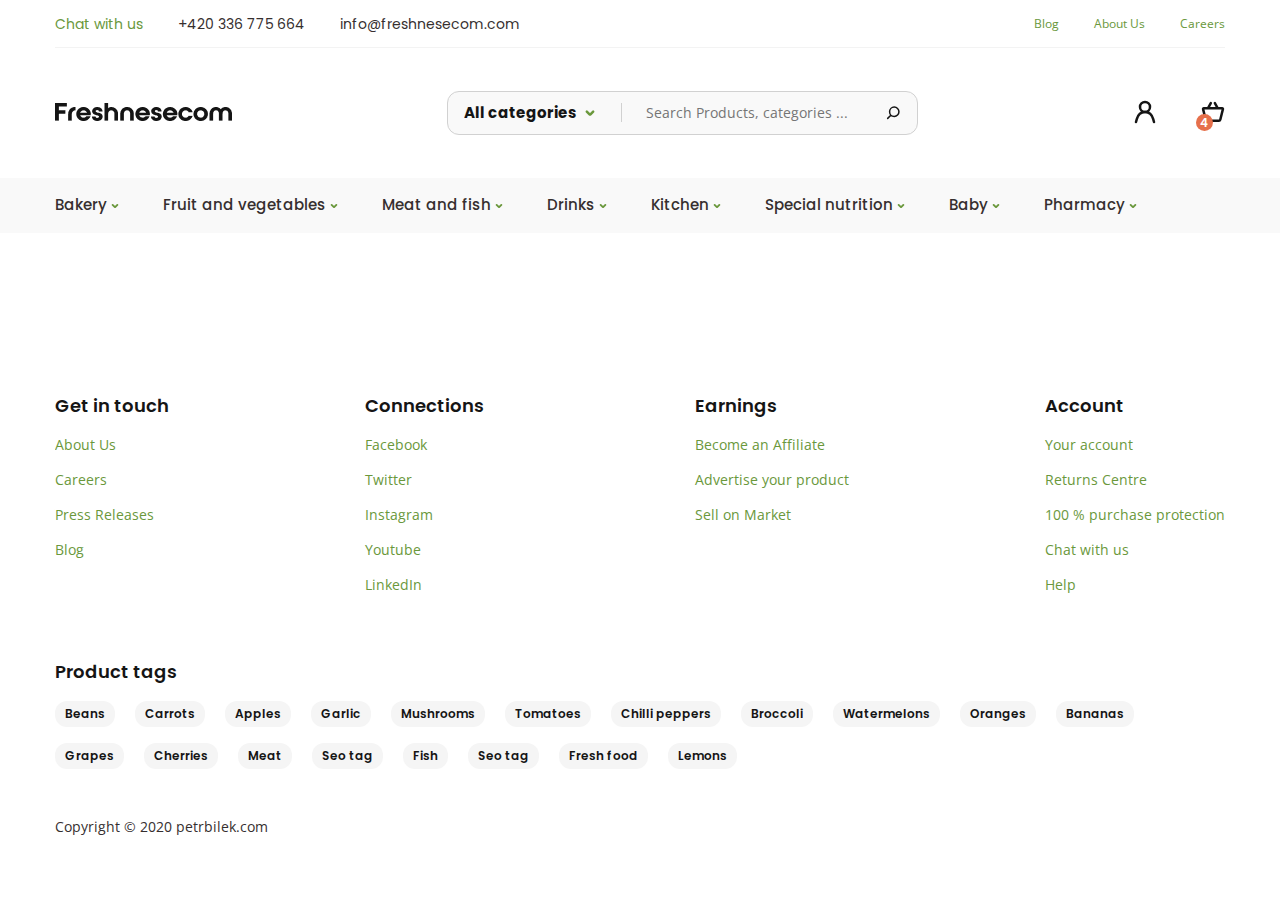
==== index.html @ 8cbfbda2 "V1.0" ====
<!DOCTYPE html><html lang="en"><head>    <meta charset="UTF-8"><meta http-equiv="X-UA-Compatible" content="IE=edge"><meta name="viewport" content="width=device-width, initial-scale=1.0"><link href="https://fonts.googleapis.com/css?family=Poppins:500,500italic,600,600italic,700,700italic&display=swap" rel="stylesheet" /><link href="https://fonts.googleapis.com/css?family=Open+Sans:regular&display=swap" rel="stylesheet" /><link rel="stylesheet" href="./css/style.min.css"><script src="./js/script.min.js"></script>    <title>FRESHNESECOM — home</title></head><body>    <div class="wrapper">        <header class="header">    <div class="header__container">        <div class="header__contacts">            <div class="header__contact">                <a href="#" class="header__contact-item">Chat with us</a>                <p class="header__contact-item">+420 336 775 664</p>                <p class="header__contact-item">info@freshnesecom.com</p>            </div>            <ul class="header__link">                <li class="header__item-link"><a href="#">Blog</a></li>                <li class="header__item-link"><a href="#">About Us</a></li>                <li class="header__item-link"><a href="#">Careers</a></li>            </ul>        </div>        <div class="header__menu">            <picture><source srcset="./img/Freshnesecom.webp" type="image/webp"><img src="./img/Freshnesecom.png" class="logo"></picture>            <div class="header__search">                <select name="" id="" class="header__search-select">                    <option value="All categories">All categories</option>                </select>                <input type="text" placeholder="Search Products, categories ..." class="header__search-input">                <a href="#"><picture><source srcset="./img/ic-actions-search.svg" type="image/webp"><img src="./img/ic-actions-search.svg" alt="search img" class="header__search-img"></picture></a>            </div>            <div class="header__account">                <a href="#" class="header__user"><picture><source srcset="./img/ic-actions-user.svg" type="image/webp"><img src="./img/ic-actions-user.svg" alt=""></picture></a>                <a href="#" class="header__bascet bascet">                    <picture><source srcset="./img/ic-ecommerce-basket.svg" type="image/webp"><img src="./img/ic-ecommerce-basket.svg" alt=""></picture>                    <span class="bascet__span">4</span>                </a>            </div>        </div>    </div>    <nav class="header__nav nav">        <div class="header__container">            <ul class="nav__select">                <li class="nav__item">                    <div class="select__header">                        <span class="select__current">Bakery</span>                        <div class="select__icon"><picture><source srcset="./img/down.svg" type="image/webp"><img src="./img/down.svg" alt=""></picture></div>                    </div>                                    <div class="select__body">                        <div class="select__item">Bakery</div>                    </div>                </li>                <li class="nav__item">                    <div class="select__header">                        <span class="select__current">Fruit and vegetables</span>                        <div class="select__icon"><picture><source srcset="./img/down.svg" type="image/webp"><img src="./img/down.svg" alt=""></picture></div>                    </div>                                    <div class="select__body">                        <div class="select__item">Fruit and vegetables</div>                    </div>                </li>                <li class="nav__item">                    <div class="select__header">                        <span class="select__current">Meat and fish</span>                        <div class="select__icon"><picture><source srcset="./img/down.svg" type="image/webp"><img src="./img/down.svg" alt=""></picture></div>                    </div>                                    <div class="select__body">                        <div class="select__item">Meat and fish</div>                    </div>                </li>                <li class="nav__item">                    <div class="select__header">                        <span class="select__current">Drinks</span>                        <div class="select__icon"><picture><source srcset="./img/down.svg" type="image/webp"><img src="./img/down.svg" alt=""></picture></div>                    </div>                                    <div class="select__body">                        <div class="select__item">Drinks</div>                    </div>                </li>                <li class="nav__item">                    <div class="select__header">                        <span class="select__current">Kitchen</span>                        <div class="select__icon"><picture><source srcset="./img/down.svg" type="image/webp"><img src="./img/down.svg" alt=""></picture></div>                    </div>                                    <div class="select__body">                        <div class="select__item">Kitchen</div>                    </div>                </li>                <li class="nav__item">                    <div class="select__header">                        <span class="select__current">Special nutrition</span>                        <div class="select__icon"><picture><source srcset="./img/down.svg" type="image/webp"><img src="./img/down.svg" alt=""></picture></div>                    </div>                                    <div class="select__body">                        <div class="select__item">Special nutrition</div>                    </div>                </li>                <li class="nav__item">                    <div class="select__header">                        <span class="select__current">Baby</span>                        <div class="select__icon"><picture><source srcset="./img/down.svg" type="image/webp"><img src="./img/down.svg" alt=""></picture></div>                    </div>                                    <div class="select__body">                        <div class="select__item">Baby</div>                    </div>                </li>                <li class="nav__item">                    <div class="select__header">                        <span class="select__current">Pharmacy</span>                        <div class="select__icon"><picture><source srcset="./img/down.svg" type="image/webp"><img src="./img/down.svg" alt=""></picture></div>                    </div>                                    <div class="select__body">                        <div class="select__item">Pharmacy</div>                    </div>                </li>            </ul>        </div>    </nav></header>        <main class="main">        </main>        <footer class="footer">    <div class="footer__container">        <div class="footer__info">            <div class="footer__item">                <h2 class="footer__title">Get in touch</h2>                <p class="footer__text_green">About Us</p>                <p class="footer__text_green">Careers</p>                <p class="footer__text_green">Press Releases</p>                <p class="footer__text_green">Blog</p>            </div>            <div class="footer__item">                <h2 class="footer__title">Connections</h2>                <p class="footer__text_green">Facebook</p>                <p class="footer__text_green">Twitter</p>                <p class="footer__text_green">Instagram</p>                <p class="footer__text_green">Youtube</p>                <p class="footer__text_green">LinkedIn</p>            </div>            <div class="footer__item">                <h2 class="footer__title">Earnings</h2>                <p class="footer__text_green">Become an Affiliate</p>                <p class="footer__text_green">Advertise your product</p>                <p class="footer__text_green">Sell on Market</p>            </div>            <div class="footer__item">                <h2 class="footer__title">Account</h2>                <p class="footer__text_green">Your account</p>                <p class="footer__text_green">Returns Centre</p>                <p class="footer__text_green">100 % purchase protection</p>                <p class="footer__text_green">Chat with us</p>                <p class="footer__text_green">Help</p>            </div>        </div>        <div class="footer__tags">            <h2 class="footer__title">Product tags</h2>            <p class="footer__text">Beans</p>            <p class="footer__text">Carrots</p>            <p class="footer__text">Apples</p>            <p class="footer__text">Garlic</p>            <p class="footer__text">Mushrooms</p>            <p class="footer__text">Tomatoes</p>            <p class="footer__text">Chilli peppers</p>            <p class="footer__text">Broccoli</p>            <p class="footer__text">Watermelons</p>            <p class="footer__text">Oranges</p>            <p class="footer__text">Bananas</p>            <p class="footer__text">Grapes</p>            <p class="footer__text">Cherries</p>            <p class="footer__text">Meat</p>            <p class="footer__text">Seo tag</p>            <p class="footer__text">Fish</p>            <p class="footer__text">Seo tag</p>            <p class="footer__text">Fresh food</p>            <p class="footer__text">Lemons</p>        </div>        <p class="footer__copyright">Copyright © 2020 petrbilek.com</p>    </div></footer>    </div></body></html>
---- css/style.min.css ----
@charset "UTF-8";*,::after,::before{-webkit-box-sizing:border-box;box-sizing:border-box}ol[class],ul[class]{padding:0}blockquote,body,dd,dl,figcaption,figure,h1,h2,h3,h4,li,ol[class],p,ul[class]{margin:0}body{min-height:100vh;scroll-behavior:smooth;text-rendering:optimizeSpeed;line-height:1.5}ol[class],ul[class]{list-style:none}a:not([class]){-webkit-text-decoration-skip:ink;text-decoration-skip-ink:auto}img{max-width:100%;display:inline-block}article>*+*{margin-top:1em}button,input,select,textarea{font:inherit}body,html{height:100%;line-height:1}body{font-family:Poppins,"Times New Roman",sans-serif;font-size:14px;color:#362f2f}.wrapper{overflow:hidden;display:-webkit-box;display:-ms-flexbox;display:flex;-webkit-box-orient:vertical;-webkit-box-direction:normal;-ms-flex-direction:column;flex-direction:column;min-height:100%}.main{-webkit-box-flex:1;-ms-flex:1 1 auto;flex:1 1 auto}[class*=__container]{max-width:1200px;padding:0 15px;margin:0 auto}.header__contacts{display:-webkit-box;display:-ms-flexbox;display:flex;-webkit-box-pack:justify;-ms-flex-pack:justify;justify-content:space-between;height:48px;border-bottom:1px solid rgba(21,21,21,.05)}.header__contacts>*{display:-webkit-box;display:-ms-flexbox;display:flex;-webkit-box-pack:justify;-ms-flex-pack:justify;justify-content:space-between;-webkit-box-align:center;-ms-flex-align:center;align-items:center}.header__contact-item{margin:0 35px 0 0}.header__contact>a{text-decoration:none;color:#6a983c}.header__item-link{list-style-type:none;font-family:"Open Sans","Times New Roman",sans-serif;font-style:normal;font-weight:400;font-size:12px;line-height:16px}.header__item-link>a{text-decoration:none;color:#6a983c}.header__item-link:not(:last-child){margin:0 35px 0 0}.header__menu{height:130px;display:-webkit-box;display:-ms-flexbox;display:flex;-webkit-box-pack:justify;-ms-flex-pack:justify;justify-content:space-between;-webkit-box-align:center;-ms-flex-align:center;align-items:center}.header__search{padding:10px 16px;background:#f9f9f9;border-radius:12px;border:1px solid #d1d1d1}.header__search-select{background:rgba(255,255,255,0);border:none;padding-right:40px;outline:0;font-style:normal;font-weight:700;font-size:15px;line-height:22px;color:#151515;-webkit-appearance:none;-moz-appearance:none;appearance:none;background:url(../img/down.svg) no-repeat 86%;cursor:pointer}.header__search-input{background:0 0;border:none;width:260px;padding:0 15px 0 24px;border-left:1px solid #d1d1d1;outline:0;font-family:"Open Sans","Times New Roman",sans-serif;font-style:normal;font-weight:400;font-size:14px;line-height:19px}.header__search-img{width:16px;height:16px;margin-bottom:-3px;cursor:pointer}.header__user{margin-right:40px}.header__bascet{text-decoration:none;color:#fff;position:relative}.header__bascet>.bascet__span{width:17px;height:17px;text-align:center;font-weight:600;font-size:12px;line-height:18px;background:#e6704b;border-radius:50%;position:absolute;bottom:-2px;left:-5px}.nav{background:#f9f9f9}.nav__select{list-style-type:none;display:-webkit-box;display:-ms-flexbox;display:flex;-webkit-box-pack:start;-ms-flex-pack:start;justify-content:flex-start;-webkit-box-align:center;-ms-flex-align:center;align-items:center;height:55px}.nav__item{position:relative;height:23px;margin-right:40px}.nav__item.is-active .select__body{opacity:1}.nav .select__header{cursor:pointer;display:-webkit-box;display:-ms-flexbox;display:flex}.nav .select__current{font-weight:500;font-size:15px;line-height:22px}.nav .select__icon{height:12px;width:12px;margin:5.5px 2px}.nav .select__body{border:1px solid #6a983c;background:#f9f9f9;border-top:0;-webkit-transition:opacity .3s;-o-transition:opacity .3s;transition:opacity .3s;opacity:0;left:0;position:absolute;width:110%;right:0;top:170%}.nav .select__item{cursor:pointer;font-size:16px;line-height:24px;padding:8px}.nav .select__item:hover{background-color:#f2f2f2}.footer__info{display:-webkit-box;display:-ms-flexbox;display:flex;-webkit-box-pack:justify;-ms-flex-pack:justify;justify-content:space-between;-ms-flex-wrap:wrap;flex-wrap:wrap;padding-top:64px;margin-bottom:48px}.footer__tags{margin-bottom:32px}.footer__copyright{margin-bottom:64px;font-family:"Open Sans","Times New Roman",sans-serif;font-weight:400;font-size:14px;line-height:19px}.footer__item:not(:first-child,:last-child){margin:0 15px}.footer__title{margin-bottom:16px;font-weight:600;font-size:1.125rem;line-height:27px;color:#151515}.footer__text{display:inline-block;padding:4px 10px;background:#f5f5f5;border-radius:12px;margin:0 16px 16px 0;font-weight:600;font-size:12px;line-height:18px;color:#151515}.footer__text_green{margin-bottom:16px;font-family:"Open Sans","Times New Roman",sans-serif;font-weight:400;font-size:14px;line-height:19px;color:#6a983c}
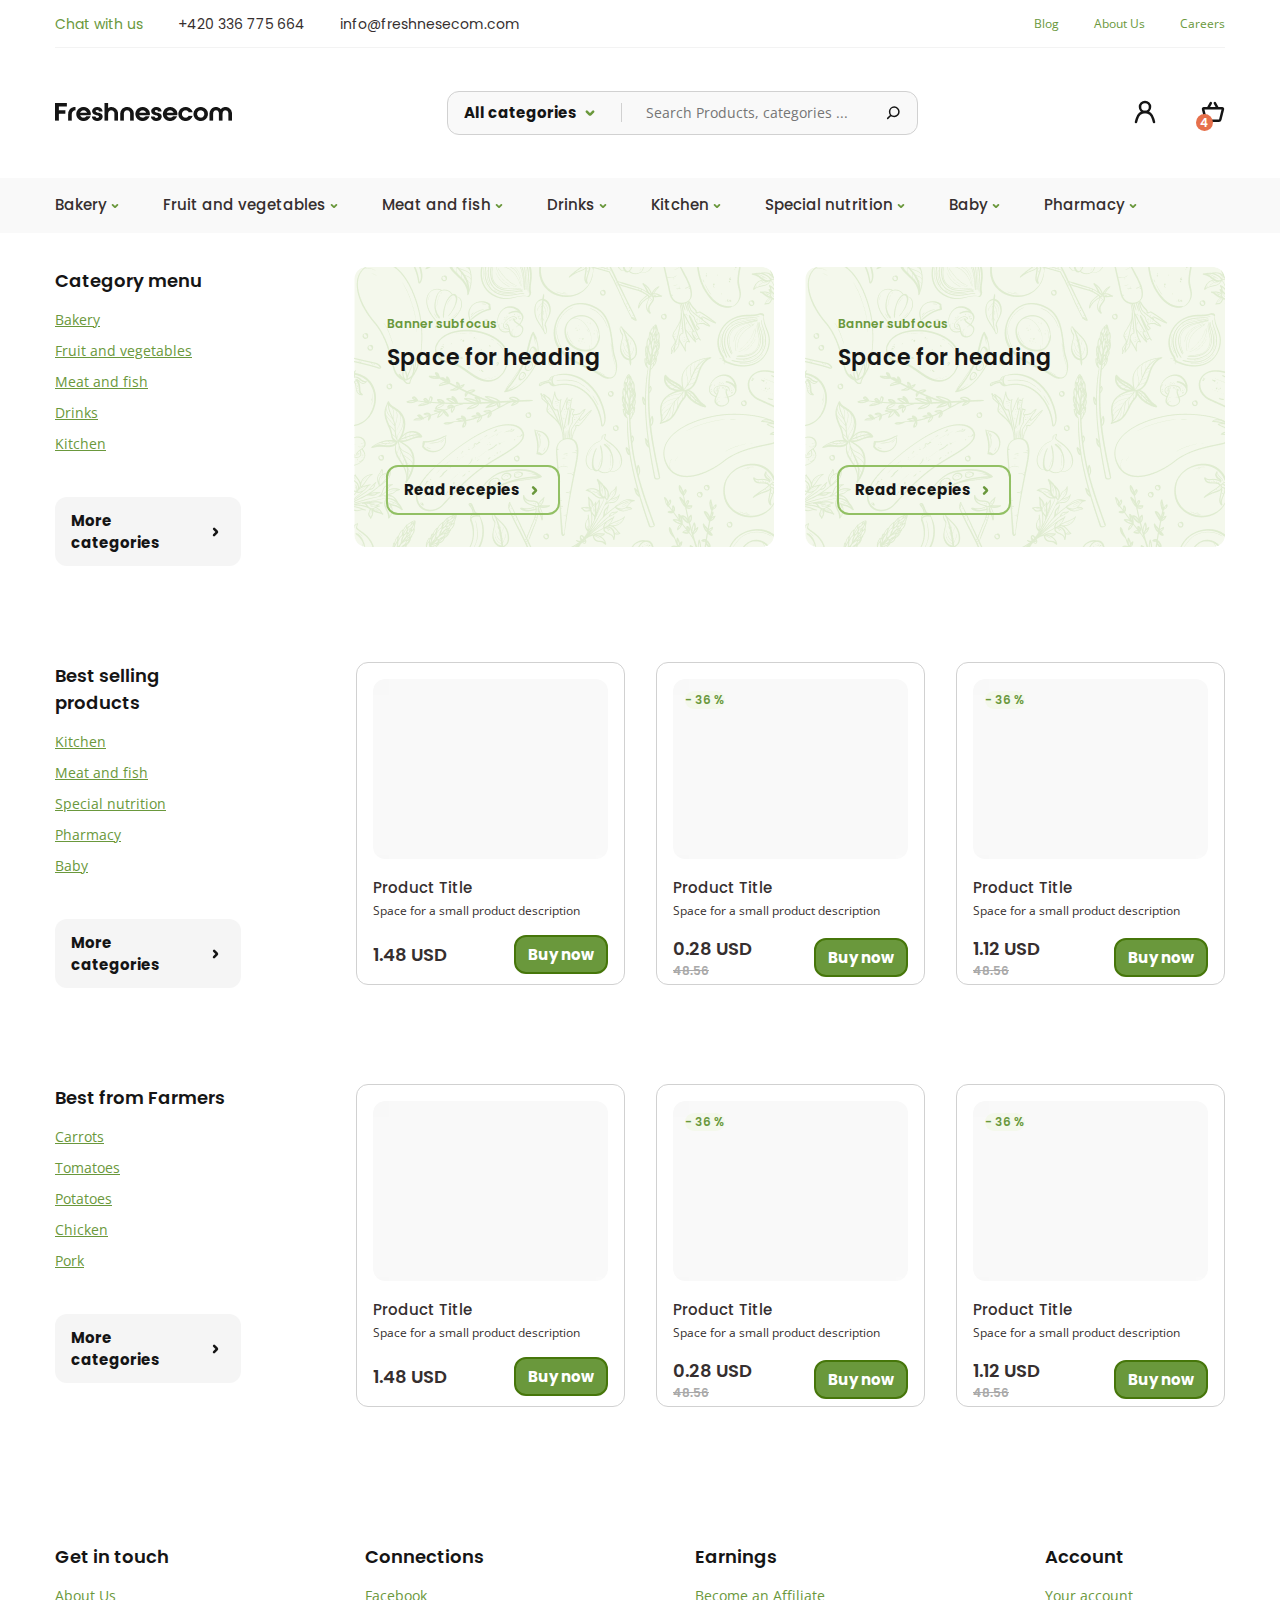
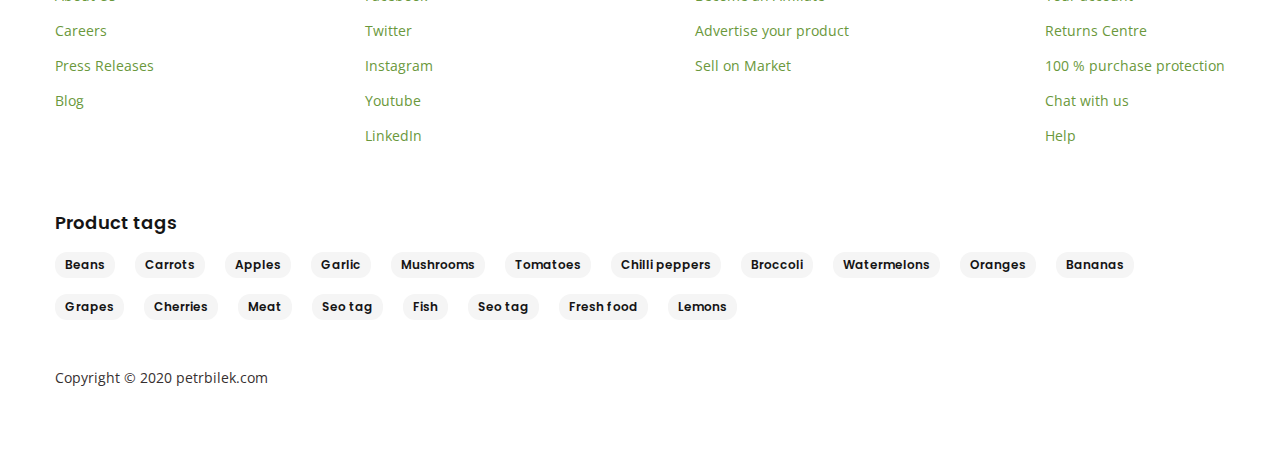
==== commit a84dd9ea: "V2.0" ====
--- a/index.html
+++ b/index.html
@@ -132,6 +132,125 @@
     </nav> </header>         <main class="main">+            <div class="main__container">+                <section class="main__blocks">+                    <div class="main__categoria">+                        <h3 class="main__title_h3">Category menu</h3>+                        <ul class="main__links links">+                            <li class="links__item-link"><a href="#">Bakery</a></li>+                            <li class="links__item-link"><a href="#">Fruit and vegetables</a></li>+                            <li class="links__item-link"><a href="#">Meat and fish</a></li>+                            <li class="links__item-link"><a href="#">Drinks</a></li>+                            <li class="links__item-link"><a href="#">Kitchen</a></li>+                        </ul>+                        <a href="#" class="links__button">More categories</a>+                    </div>+                    <div class="main__banner banner">+                        <div class="banner__item">+                            <div class="banner__content">+                                <p class="banner__sub-text_green">Banner subfocus</p>+                                <h2 class="banner__title">Space for heading</h2>+                            </div>+                            <a href="#" class="banner__button">Read recepies</a>+                        </div>+                        <div class="banner__item">+                            <div class="banner__content">+                                <p class="banner__sub-text_green">Banner subfocus</p>+                                <h2 class="banner__title">Space for heading</h2>+                            </div>+                            <a href="#" class="banner__button">Read recepies</a>+                        </div>+                    </div>+                </section>+                <section class="main__blocks">+                    <div class="main__categoria">+                        <h3 class="main__title_h3">Best selling products</h3>+                        <ul class="main__links links">+                            <li class="links__item-link"><a href="#">Kitchen</a></li>+                            <li class="links__item-link"><a href="#">Meat and fish</a></li>+                            <li class="links__item-link"><a href="#">Special nutrition</a></li>+                            <li class="links__item-link"><a href="#">Pharmacy</a></li>+                            <li class="links__item-link"><a href="#">Baby</a></li>+                        </ul>+                        <a href="#" class="links__button">More categories</a>+                    </div>+                    <div class="main__banner product">+                        <div class="product__item">+                            <picture><source srcset="./img/products__img.webp" type="image/webp"><img src="./img/products__img.png" alt="img" class="product__img"></picture>+                            <h3 class="product__title">Product Title</h2>+                            <p class="product__sub-text">Space for a small product description</p>+                            <div class="product__content">+                                <p class="product__price">1.48 USD</p>+                                <a href="#" class="product__button">Buy now</a>+                            </div>+                        </div>+                        <div class="product__item сurrent">+                            <p class="current__percent">- 36 %</p>+                            <picture><source srcset="./img/products__img.webp" type="image/webp"><img src="./img/products__img.png" alt="img" class="product__img"></picture>+                            <h3 class="product__title">Product Title</h2>+                            <p class="product__sub-text">Space for a small product description</p>+                            <div class="product__content">+                                <p class="product__price">0.28 USD <span class="current__old">48.56</span></p>+                                <a href="#" class="product__button">Buy now</a>+                            </div>+                        </div>+                        <div class="product__item сurrent">+                            <p class="current__percent">- 36 %</p>+                            <picture><source srcset="./img/products__img.webp" type="image/webp"><img src="./img/products__img.png" alt="img" class="product__img"></picture>+                            <h3 class="product__title">Product Title</h2>+                            <p class="product__sub-text">Space for a small product description</p>+                            <div class="product__content">+                                <p class="product__price">1.12 USD <span class="current__old">48.56</span></p>+                                <a href="#" class="product__button">Buy now</a>+                            </div>+                        </div>+                    </div>+                </section>+                <section class="main__blocks">+                    <div class="main__categoria">+                        <h3 class="main__title_h3">Best from Farmers</h3>+                        <ul class="main__links links">+                            <li class="links__item-link"><a href="#">Carrots</a></li>+                            <li class="links__item-link"><a href="#">Tomatoes</a></li>+                            <li class="links__item-link"><a href="#">Potatoes</a></li>+                            <li class="links__item-link"><a href="#">Chicken</a></li>+                            <li class="links__item-link"><a href="#">Pork</a></li>+                        </ul>+                        <a href="#" class="links__button">More categories</a>+                    </div>+                    <div class="main__banner product">+                        <div class="product__item">+                            <picture><source srcset="./img/products__img.webp" type="image/webp"><img src="./img/products__img.png" alt="img" class="product__img"></picture>+                            <h3 class="product__title">Product Title</h2>+                            <p class="product__sub-text">Space for a small product description</p>+                            <div class="product__content">+                                <p class="product__price">1.48 USD</p>+                                <a href="#" class="product__button">Buy now</a>+                            </div>+                        </div>+                        <div class="product__item сurrent">+                            <p class="current__percent">- 36 %</p>+                            <picture><source srcset="./img/products__img.webp" type="image/webp"><img src="./img/products__img.png" alt="img" class="product__img"></picture>+                            <h3 class="product__title">Product Title</h2>+                            <p class="product__sub-text">Space for a small product description</p>+                            <div class="product__content">+                                <p class="product__price">0.28 USD <span class="current__old">48.56</span></p>+                                <a href="#" class="product__button">Buy now</a>+                            </div>+                        </div>+                        <div class="product__item сurrent">+                            <p class="current__percent">- 36 %</p>+                            <picture><source srcset="./img/products__img.webp" type="image/webp"><img src="./img/products__img.png" alt="img" class="product__img"></picture>+                            <h3 class="product__title">Product Title</h2>+                            <p class="product__sub-text">Space for a small product description</p>+                            <div class="product__content">+                                <p class="product__price">1.12 USD <span class="current__old">48.56</span></p>+                                <a href="#" class="product__button">Buy now</a>+                            </div>+                        </div>+                    </div>+                </section>+            </div>         </main>         <footer class="footer">     <div class="footer__container">--- a/css/style.min.css
+++ b/css/style.min.css
@@ -1 +1 @@
-@charset "UTF-8";*,::after,::before{-webkit-box-sizing:border-box;box-sizing:border-box}ol[class],ul[class]{padding:0}blockquote,body,dd,dl,figcaption,figure,h1,h2,h3,h4,li,ol[class],p,ul[class]{margin:0}body{min-height:100vh;scroll-behavior:smooth;text-rendering:optimizeSpeed;line-height:1.5}ol[class],ul[class]{list-style:none}a:not([class]){-webkit-text-decoration-skip:ink;text-decoration-skip-ink:auto}img{max-width:100%;display:inline-block}article>*+*{margin-top:1em}button,input,select,textarea{font:inherit}body,html{height:100%;line-height:1}body{font-family:Poppins,"Times New Roman",sans-serif;font-size:14px;color:#362f2f}.wrapper{overflow:hidden;display:-webkit-box;display:-ms-flexbox;display:flex;-webkit-box-orient:vertical;-webkit-box-direction:normal;-ms-flex-direction:column;flex-direction:column;min-height:100%}.main{-webkit-box-flex:1;-ms-flex:1 1 auto;flex:1 1 auto}[class*=__container]{max-width:1200px;padding:0 15px;margin:0 auto}.header__contacts{display:-webkit-box;display:-ms-flexbox;display:flex;-webkit-box-pack:justify;-ms-flex-pack:justify;justify-content:space-between;height:48px;border-bottom:1px solid rgba(21,21,21,.05)}.header__contacts>*{display:-webkit-box;display:-ms-flexbox;display:flex;-webkit-box-pack:justify;-ms-flex-pack:justify;justify-content:space-between;-webkit-box-align:center;-ms-flex-align:center;align-items:center}.header__contact-item{margin:0 35px 0 0}.header__contact>a{text-decoration:none;color:#6a983c}.header__item-link{list-style-type:none;font-family:"Open Sans","Times New Roman",sans-serif;font-style:normal;font-weight:400;font-size:12px;line-height:16px}.header__item-link>a{text-decoration:none;color:#6a983c}.header__item-link:not(:last-child){margin:0 35px 0 0}.header__menu{height:130px;display:-webkit-box;display:-ms-flexbox;display:flex;-webkit-box-pack:justify;-ms-flex-pack:justify;justify-content:space-between;-webkit-box-align:center;-ms-flex-align:center;align-items:center}.header__search{padding:10px 16px;background:#f9f9f9;border-radius:12px;border:1px solid #d1d1d1}.header__search-select{background:rgba(255,255,255,0);border:none;padding-right:40px;outline:0;font-style:normal;font-weight:700;font-size:15px;line-height:22px;color:#151515;-webkit-appearance:none;-moz-appearance:none;appearance:none;background:url(../img/down.svg) no-repeat 86%;cursor:pointer}.header__search-input{background:0 0;border:none;width:260px;padding:0 15px 0 24px;border-left:1px solid #d1d1d1;outline:0;font-family:"Open Sans","Times New Roman",sans-serif;font-style:normal;font-weight:400;font-size:14px;line-height:19px}.header__search-img{width:16px;height:16px;margin-bottom:-3px;cursor:pointer}.header__user{margin-right:40px}.header__bascet{text-decoration:none;color:#fff;position:relative}.header__bascet>.bascet__span{width:17px;height:17px;text-align:center;font-weight:600;font-size:12px;line-height:18px;background:#e6704b;border-radius:50%;position:absolute;bottom:-2px;left:-5px}.nav{background:#f9f9f9}.nav__select{list-style-type:none;display:-webkit-box;display:-ms-flexbox;display:flex;-webkit-box-pack:start;-ms-flex-pack:start;justify-content:flex-start;-webkit-box-align:center;-ms-flex-align:center;align-items:center;height:55px}.nav__item{position:relative;height:23px;margin-right:40px}.nav__item.is-active .select__body{opacity:1}.nav .select__header{cursor:pointer;display:-webkit-box;display:-ms-flexbox;display:flex}.nav .select__current{font-weight:500;font-size:15px;line-height:22px}.nav .select__icon{height:12px;width:12px;margin:5.5px 2px}.nav .select__body{border:1px solid #6a983c;background:#f9f9f9;border-top:0;-webkit-transition:opacity .3s;-o-transition:opacity .3s;transition:opacity .3s;opacity:0;left:0;position:absolute;width:110%;right:0;top:170%}.nav .select__item{cursor:pointer;font-size:16px;line-height:24px;padding:8px}.nav .select__item:hover{background-color:#f2f2f2}.footer__info{display:-webkit-box;display:-ms-flexbox;display:flex;-webkit-box-pack:justify;-ms-flex-pack:justify;justify-content:space-between;-ms-flex-wrap:wrap;flex-wrap:wrap;padding-top:64px;margin-bottom:48px}.footer__tags{margin-bottom:32px}.footer__copyright{margin-bottom:64px;font-family:"Open Sans","Times New Roman",sans-serif;font-weight:400;font-size:14px;line-height:19px}.footer__item:not(:first-child,:last-child){margin:0 15px}.footer__title{margin-bottom:16px;font-weight:600;font-size:1.125rem;line-height:27px;color:#151515}.footer__text{display:inline-block;padding:4px 10px;background:#f5f5f5;border-radius:12px;margin:0 16px 16px 0;font-weight:600;font-size:12px;line-height:18px;color:#151515}.footer__text_green{margin-bottom:16px;font-family:"Open Sans","Times New Roman",sans-serif;font-weight:400;font-size:14px;line-height:19px;color:#6a983c}+@charset "UTF-8";*,::after,::before{-webkit-box-sizing:border-box;box-sizing:border-box}ol[class],ul[class]{padding:0}blockquote,body,dd,dl,figcaption,figure,h1,h2,h3,h4,li,ol[class],p,ul[class]{margin:0}body{min-height:100vh;scroll-behavior:smooth;text-rendering:optimizeSpeed;line-height:1.5}ol[class],ul[class]{list-style:none}a:not([class]){-webkit-text-decoration-skip:ink;text-decoration-skip-ink:auto}img{max-width:100%;display:inline-block}article>*+*{margin-top:1em}button,input,select,textarea{font:inherit}body,html{height:100%;line-height:1}body{font-family:Poppins,"Times New Roman",sans-serif;font-size:14px;color:#362f2f}.wrapper{overflow:hidden;display:-webkit-box;display:-ms-flexbox;display:flex;-webkit-box-orient:vertical;-webkit-box-direction:normal;-ms-flex-direction:column;flex-direction:column;min-height:100%}.main{-webkit-box-flex:1;-ms-flex:1 1 auto;flex:1 1 auto}[class*=__container]{max-width:1200px;padding:0 15px;margin:0 auto}.header__contacts{display:-webkit-box;display:-ms-flexbox;display:flex;-webkit-box-pack:justify;-ms-flex-pack:justify;justify-content:space-between;height:48px;border-bottom:1px solid rgba(21,21,21,.05)}.header__contacts>*{display:-webkit-box;display:-ms-flexbox;display:flex;-webkit-box-pack:justify;-ms-flex-pack:justify;justify-content:space-between;-webkit-box-align:center;-ms-flex-align:center;align-items:center}.header__contact-item{margin:0 35px 0 0}.header__contact>a{text-decoration:none;color:#6a983c}.header__item-link{list-style-type:none;font-family:"Open Sans","Times New Roman",sans-serif;font-style:normal;font-weight:400;font-size:12px;line-height:16px}.header__item-link>a{text-decoration:none;color:#6a983c}.header__item-link:not(:last-child){margin:0 35px 0 0}.header__menu{height:130px;display:-webkit-box;display:-ms-flexbox;display:flex;-webkit-box-pack:justify;-ms-flex-pack:justify;justify-content:space-between;-webkit-box-align:center;-ms-flex-align:center;align-items:center}.header__search{padding:10px 16px;background:#f9f9f9;border-radius:12px;border:1px solid #d1d1d1}.header__search-select{background:rgba(255,255,255,0);border:none;padding-right:40px;outline:0;font-style:normal;font-weight:700;font-size:15px;line-height:22px;color:#151515;-webkit-appearance:none;-moz-appearance:none;appearance:none;background:url(../img/down.svg) no-repeat 86%;cursor:pointer}.header__search-input{background:0 0;border:none;width:260px;padding:0 15px 0 24px;border-left:1px solid #d1d1d1;outline:0;font-family:"Open Sans","Times New Roman",sans-serif;font-style:normal;font-weight:400;font-size:14px;line-height:19px}.header__search-img{width:16px;height:16px;margin-bottom:-3px;cursor:pointer}.header__user{margin-right:40px}.header__bascet{text-decoration:none;color:#fff;position:relative}.header__bascet>.bascet__span{width:17px;height:17px;text-align:center;font-weight:600;font-size:12px;line-height:18px;background:#e6704b;border-radius:50%;position:absolute;bottom:-2px;left:-5px}.nav{background:#f9f9f9}.nav__select{list-style-type:none;display:-webkit-box;display:-ms-flexbox;display:flex;-webkit-box-pack:start;-ms-flex-pack:start;justify-content:flex-start;-webkit-box-align:center;-ms-flex-align:center;align-items:center;height:55px}.nav__item{position:relative;height:23px;margin-right:40px}.nav__item.is-active .select__body{opacity:1}.nav .select__header{cursor:pointer;display:-webkit-box;display:-ms-flexbox;display:flex}.nav .select__current{font-weight:500;font-size:15px;line-height:22px}.nav .select__icon{height:12px;width:12px;margin:5.5px 2px}.nav .select__body{border:1px solid #6a983c;background:#f9f9f9;border-top:0;-webkit-transition:opacity .3s;-o-transition:opacity .3s;transition:opacity .3s;opacity:0;left:0;position:absolute;width:110%;right:0;top:170%}.nav .select__item{cursor:pointer;font-size:16px;line-height:24px;padding:8px}.nav .select__item:hover{background-color:#f2f2f2}.main__blocks{display:-webkit-box;display:-ms-flexbox;display:flex;-webkit-box-pack:justify;-ms-flex-pack:justify;justify-content:space-between;-ms-flex-wrap:wrap;flex-wrap:wrap;margin:34px 0 66px 0}.main__categoria{width:186px;margin-bottom:30px}.main__title{font-weight:600;font-size:22px;line-height:33px;color:#151515}.main__title_h3{font-weight:600;font-size:18px;line-height:27px;color:#151515;margin-bottom:16px}.main__banner{display:-webkit-box;display:-ms-flexbox;display:flex;-webkit-box-pack:justify;-ms-flex-pack:justify;justify-content:space-between;gap:31px;-ms-flex-wrap:wrap;flex-wrap:wrap}.links__item-link{margin-bottom:12px}.links__item-link>a{color:#6a983c;font-weight:400;font-size:14px;line-height:19px;font-family:"Open Sans","Times New Roman",sans-serif}.links__button{display:inline-block;margin-top:32px;padding:12.5px 38px 12.5px 16px;border-radius:12px;text-decoration:none;font-weight:700;font-size:15px;line-height:22px;color:#151515;background:#f5f5f5 url(../img/ic-chevron-right.svg) no-repeat 90%}.banner__item{width:420px;height:280px;background:url("../img/Rectangle 26.png");border-radius:12px;position:relative}.banner__sub-text_green{margin:48px 0 8px 33px;font-weight:600;font-size:12px;line-height:18px;color:#6a983c}.banner__title{margin-left:33px;font-weight:600;font-size:22px;line-height:33px;color:#151515}.banner__button{position:absolute;left:32px;bottom:32px;padding:12px 38px 12px 16px;border:2px solid #92c064;border-radius:12px;font-weight:700;font-size:15px;line-height:22px;text-decoration:none;color:#151515;background:url(../img/ic-chevron-right-green.svg) no-repeat 90%}.product__item{width:269px;height:323px;padding:16px;border-radius:12px;border:1px solid #d1d1d1;position:relative}.product__img{height:180px;width:237px;border-radius:12px;margin-bottom:16px}.product__title{margin-bottom:4px;font-weight:500;font-size:15px;line-height:22px;font-style:normal}.product__sub-text{margin-bottom:16px;font-weight:400;font-size:12px;line-height:16px;font-family:"Open Sans","Times New Roman",sans-serif}.product__content{display:-webkit-box;display:-ms-flexbox;display:flex;-webkit-box-pack:justify;-ms-flex-pack:justify;justify-content:space-between;-webkit-box-align:center;-ms-flex-align:center;align-items:center}.product__price{font-weight:600;font-size:18px;line-height:27px;display:-webkit-box;display:-ms-flexbox;display:flex;-webkit-box-orient:vertical;-webkit-box-direction:normal;-ms-flex-direction:column;flex-direction:column}.product__button{font-weight:700;font-size:15px;line-height:22px;text-decoration:none;color:#fff;background:#6a983c;padding:6.5px 12px;border-radius:12px;border:2px solid #46760a}.current__percent{position:absolute;left:28px;top:28px;font-weight:600;font-size:12px;line-height:18px;color:#6a983c;border-radius:12px;background:#f4f8ec}.current__old{font-weight:600;font-size:12px;line-height:18px;color:#a9a9a9;text-decoration:line-through}.footer__info{display:-webkit-box;display:-ms-flexbox;display:flex;-webkit-box-pack:justify;-ms-flex-pack:justify;justify-content:space-between;-ms-flex-wrap:wrap;flex-wrap:wrap;padding-top:64px;margin-bottom:48px}.footer__tags{margin-bottom:32px}.footer__copyright{margin-bottom:64px;font-family:"Open Sans","Times New Roman",sans-serif;font-weight:400;font-size:14px;line-height:19px}.footer__item:not(:first-child,:last-child){margin:0 15px}.footer__title{margin-bottom:16px;font-weight:600;font-size:1.125rem;line-height:27px;color:#151515}.footer__text{display:inline-block;padding:4px 10px;background:#f5f5f5;border-radius:12px;margin:0 16px 16px 0;font-weight:600;font-size:12px;line-height:18px;color:#151515}.footer__text_green{margin-bottom:16px;font-family:"Open Sans","Times New Roman",sans-serif;font-weight:400;font-size:14px;line-height:19px;color:#6a983c}.webp .banner__item{background:url("../img/Rectangle 26.png")}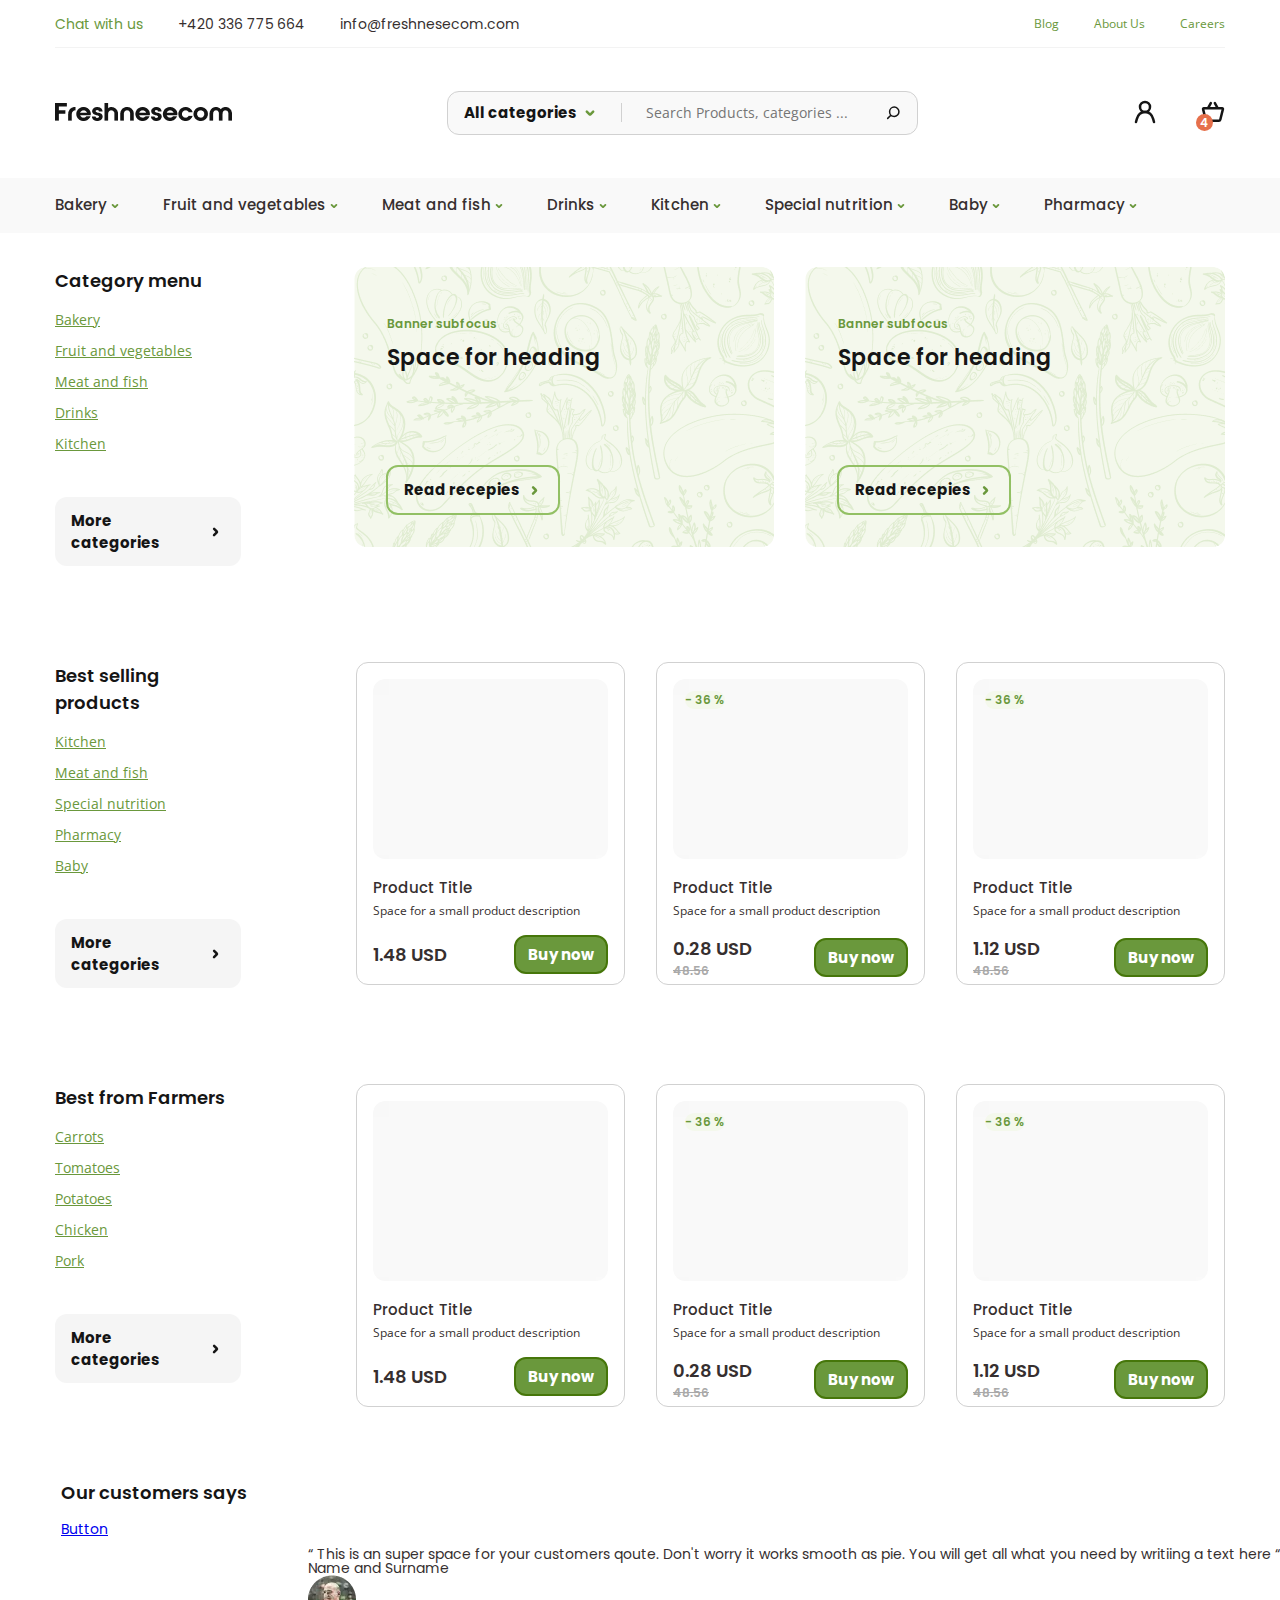
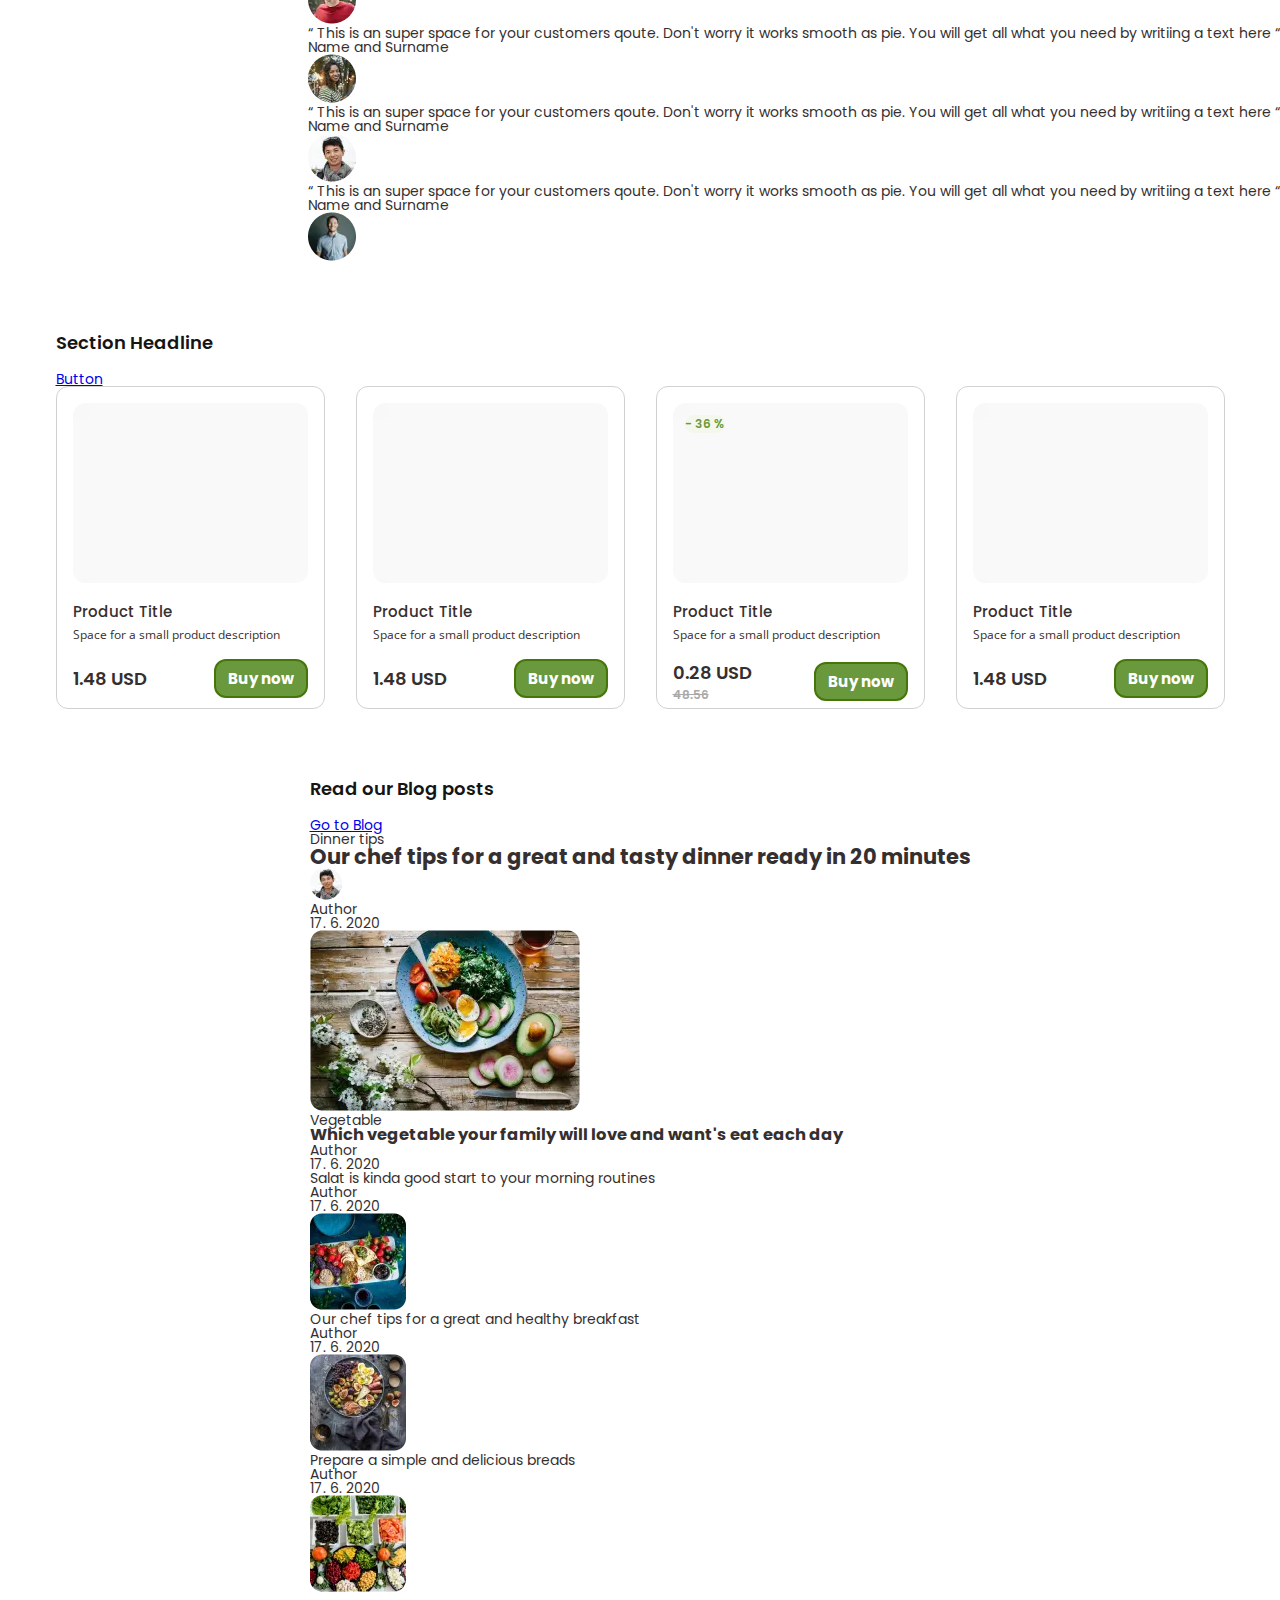
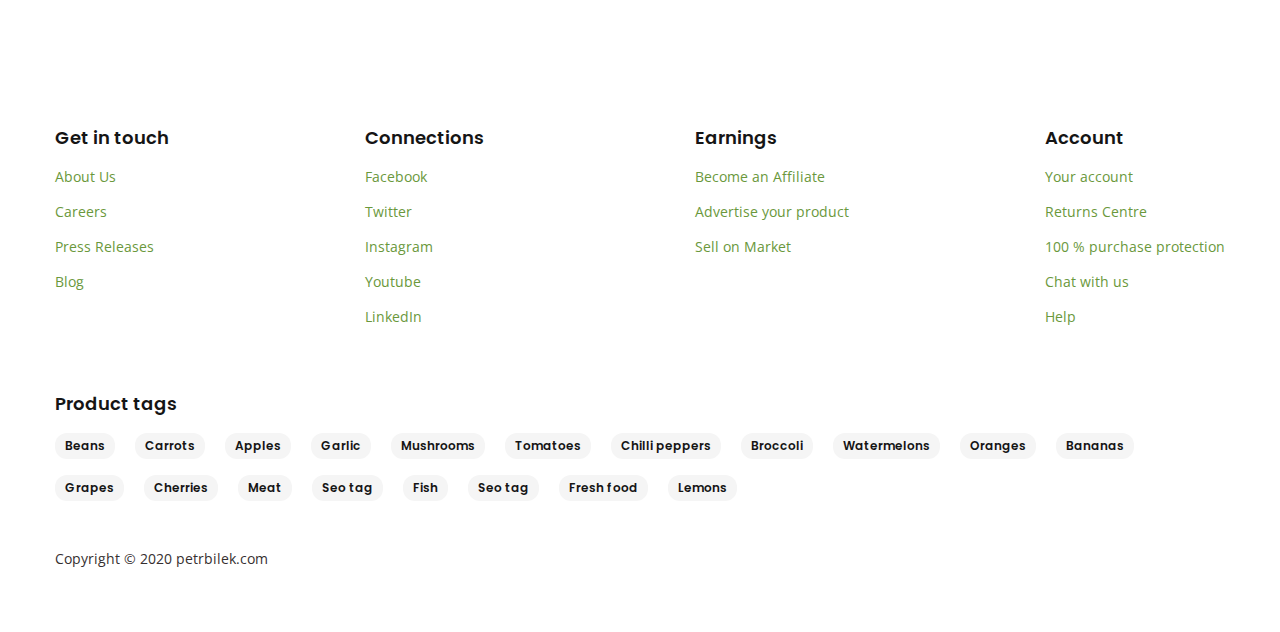
==== commit a567588b: "V3.0" ====
--- a/index.html
+++ b/index.html
@@ -250,7 +250,149 @@
                         </div>                     </div>                 </section>-            </div>+            </div>    +                <section class="main__blocks">+                    <div class="main__container">+                        <div class="main__our">+                            <h3 class="main__title_h3">Our customers says</h3>+                            <a href="#" class="main__button_back-none">Button</a>+                        </div>+                    </div>+                    <div class="main__rows rows">+                        <div class="rows__strelka">+                            <picture><source srcset="./img/ic-chevron-left.svg" type="image/webp"><img src="./img/ic-chevron-left.svg" alt=""></picture>+                        </div>+                        <div class="rows__strelka">+                            <picture><source srcset="./img/ic-chevron-left.svg" type="image/webp"><img src="./img/ic-chevron-left.svg" alt=""></picture>+                        </div>+                        <div class="rows__comment">+                            <p class="rows__text">“ This is an super space for your customers qoute. Don't worry it works smooth as pie. You will get all what you need by writiing a text here “</p>+                            <p class="rows__NameandSurname">Name and Surname</p>+                            <picture><source srcset="./img/Ellipse1.webp" type="image/webp"><img src="./img/Ellipse1.png" alt="ava" class="rows__avatarka"></picture>+                        </div>+                        <div class="rows__comment">+                            <p class="rows__text">“ This is an super space for your customers qoute. Don't worry it works smooth as pie. You will get all what you need by writiing a text here “</p>+                            <p class="rows__NameandSurname">Name and Surname</p>+                            <picture><source srcset="./img/Ellipse3.webp" type="image/webp"><img src="./img/Ellipse3.png" alt="ava" class="rows__avatarka"></picture>+                        </div>+                        <div class="rows__comment">+                            <p class="rows__text">“ This is an super space for your customers qoute. Don't worry it works smooth as pie. You will get all what you need by writiing a text here “</p>+                            <p class="rows__NameandSurname">Name and Surname</p>+                            <picture><source srcset="./img/Ellipse4.webp" type="image/webp"><img src="./img/Ellipse4.png" alt="ava" class="rows__avatarka"></picture>+                        </div>+                        <div class="rows__comment">+                            <p class="rows__text">“ This is an super space for your customers qoute. Don't worry it works smooth as pie. You will get all what you need by writiing a text here “</p>+                            <p class="rows__NameandSurname">Name and Surname</p>+                            <picture><source srcset="./img/Ellipse2.webp" type="image/webp"><img src="./img/Ellipse2.png" alt="ava" class="rows__avatarka"></picture>+                        </div>+                    </div>+                </section>+                <section class="main__blocks">+                    <div class="main__container">+                        <div class="main__our">+                            <h3 class="main__title_h3">Section Headline</h3>+                            <a href="#" class="main__button_back-none">Button</a>+                        </div>+                        <div class="main__banner product">+                            <div class="product__item">+                                <picture><source srcset="./img/products__img.webp" type="image/webp"><img src="./img/products__img.png" alt="img" class="product__img"></picture>+                                <h3 class="product__title">Product Title</h2>+                                <p class="product__sub-text">Space for a small product description</p>+                                <div class="product__content">+                                    <p class="product__price">1.48 USD</p>+                                    <a href="#" class="product__button">Buy now</a>+                                </div>+                            </div>+                            <div class="product__item">+                                <picture><source srcset="./img/products__img.webp" type="image/webp"><img src="./img/products__img.png" alt="img" class="product__img"></picture>+                                <h3 class="product__title">Product Title</h2>+                                <p class="product__sub-text">Space for a small product description</p>+                                <div class="product__content">+                                    <p class="product__price">1.48 USD</p>+                                    <a href="#" class="product__button">Buy now</a>+                                </div>+                            </div>+                            <div class="product__item сurrent">+                                <p class="current__percent">- 36 %</p>+                                <picture><source srcset="./img/products__img.webp" type="image/webp"><img src="./img/products__img.png" alt="img" class="product__img"></picture>+                                <h3 class="product__title">Product Title</h2>+                                <p class="product__sub-text">Space for a small product description</p>+                                <div class="product__content">+                                    <p class="product__price">0.28 USD <span class="current__old">48.56</span></p>+                                    <a href="#" class="product__button">Buy now</a>+                                </div>+                            </div>+                            <div class="product__item">+                                <picture><source srcset="./img/products__img.webp" type="image/webp"><img src="./img/products__img.png" alt="img" class="product__img"></picture>+                                <h3 class="product__title">Product Title</h2>+                                <p class="product__sub-text">Space for a small product description</p>+                                <div class="product__content">+                                    <p class="product__price">1.48 USD</p>+                                    <a href="#" class="product__button">Buy now</a>+                                </div>+                            </div>+                        </div>+                    </div>+                </section>+                <section class="main__blocks">+                    <div class="main__container">+                        <div class="main__our">+                            <h3 class="main__title_h3">Read our Blog posts</h3>+                            <a href="#" class="main__button_back-none">Go to Blog</a>+                        </div>+                        <div class="main__block-blog block-blog">+                            <div class="block-blog__item1">+                                <p class="block-blog__tips_before">Dinner tips</p>+                                <h2 class="block-blog__title_white">Our chef tips for a great and tasty dinner ready in 20 minutes</h2>+                                <div class="block-blog__user">+                                    <picture><source srcset="./img/Ellipse5.webp" type="image/webp"><img src="./img/Ellipse5.png" alt="ava" class="block-blog__ava"></picture> <p class="block-blog__label">Author</p> +                                    <p class="block-blog__data">17. 6. 2020</p>+                                </div>+                            </div>+                            <div class="block-blog__item2">+                                <picture><source srcset="./img/Rectangle37.webp" type="image/webp"><img src="./img/Rectangle37.png" alt="img" class="block-blog__img"></picture>+                                <p class="block-blog__sub-title">Vegetable</p>+                                <h3 class="block-blog__title">Which vegetable your family will love and want's eat each day</h3>+                                <div class="block-blog__user">+                                    <p class="block-blog__label">Author</p> +                                    <p class="block-blog__data">17. 6. 2020</p>+                                </div>+                            </div>+                            <div class="block-blog__item3 item3">+                                <div class="item3__item">+                                    <div class="item3__sub-item">+                                        <p class="item3__title">Salat is kinda good start to your morning routines</p>+                                        <div class="block-blog__user">+                                            <p class="block-blog__label">Author</p> +                                            <p class="block-blog__data">17. 6. 2020</p>+                                        </div>+                                    </div>+                                    <picture><source srcset="./img/Rectangle38.webp" type="image/webp"><img src="./img/Rectangle38.png" alt="img" class="item3__img"></picture>+                                </div>+                                <div class="item3__item">+                                    <div class="item3__sub-item">+                                        <p class="item3__title">Our chef tips for a great and healthy breakfast</p>+                                        <div class="block-blog__user">+                                            <p class="block-blog__label">Author</p> +                                            <p class="block-blog__data">17. 6. 2020</p>+                                        </div>+                                    </div>+                                    <picture><source srcset="./img/Rectangle39.webp" type="image/webp"><img src="./img/Rectangle39.png" alt="img" class="item3__img"></picture>+                                </div>+                                <div class="item3__item">+                                    <div class="item3__sub-item">+                                        <p class="item3__title">Prepare a simple and delicious breads</p>+                                        <div class="block-blog__user">+                                            <p class="block-blog__label">Author</p> +                                            <p class="block-blog__data">17. 6. 2020</p>+                                        </div>+                                    </div>+                                    <picture><source srcset="./img/Rectangle40.webp" type="image/webp"><img src="./img/Rectangle40.png" alt="img" class="item3__img"></picture>+                                </div>+                            </div>+                        </div>+                    </div>+                </section>         </main>         <footer class="footer">     <div class="footer__container">@@ -311,6 +453,5 @@
     </div> </footer>     </div>- </body> </html>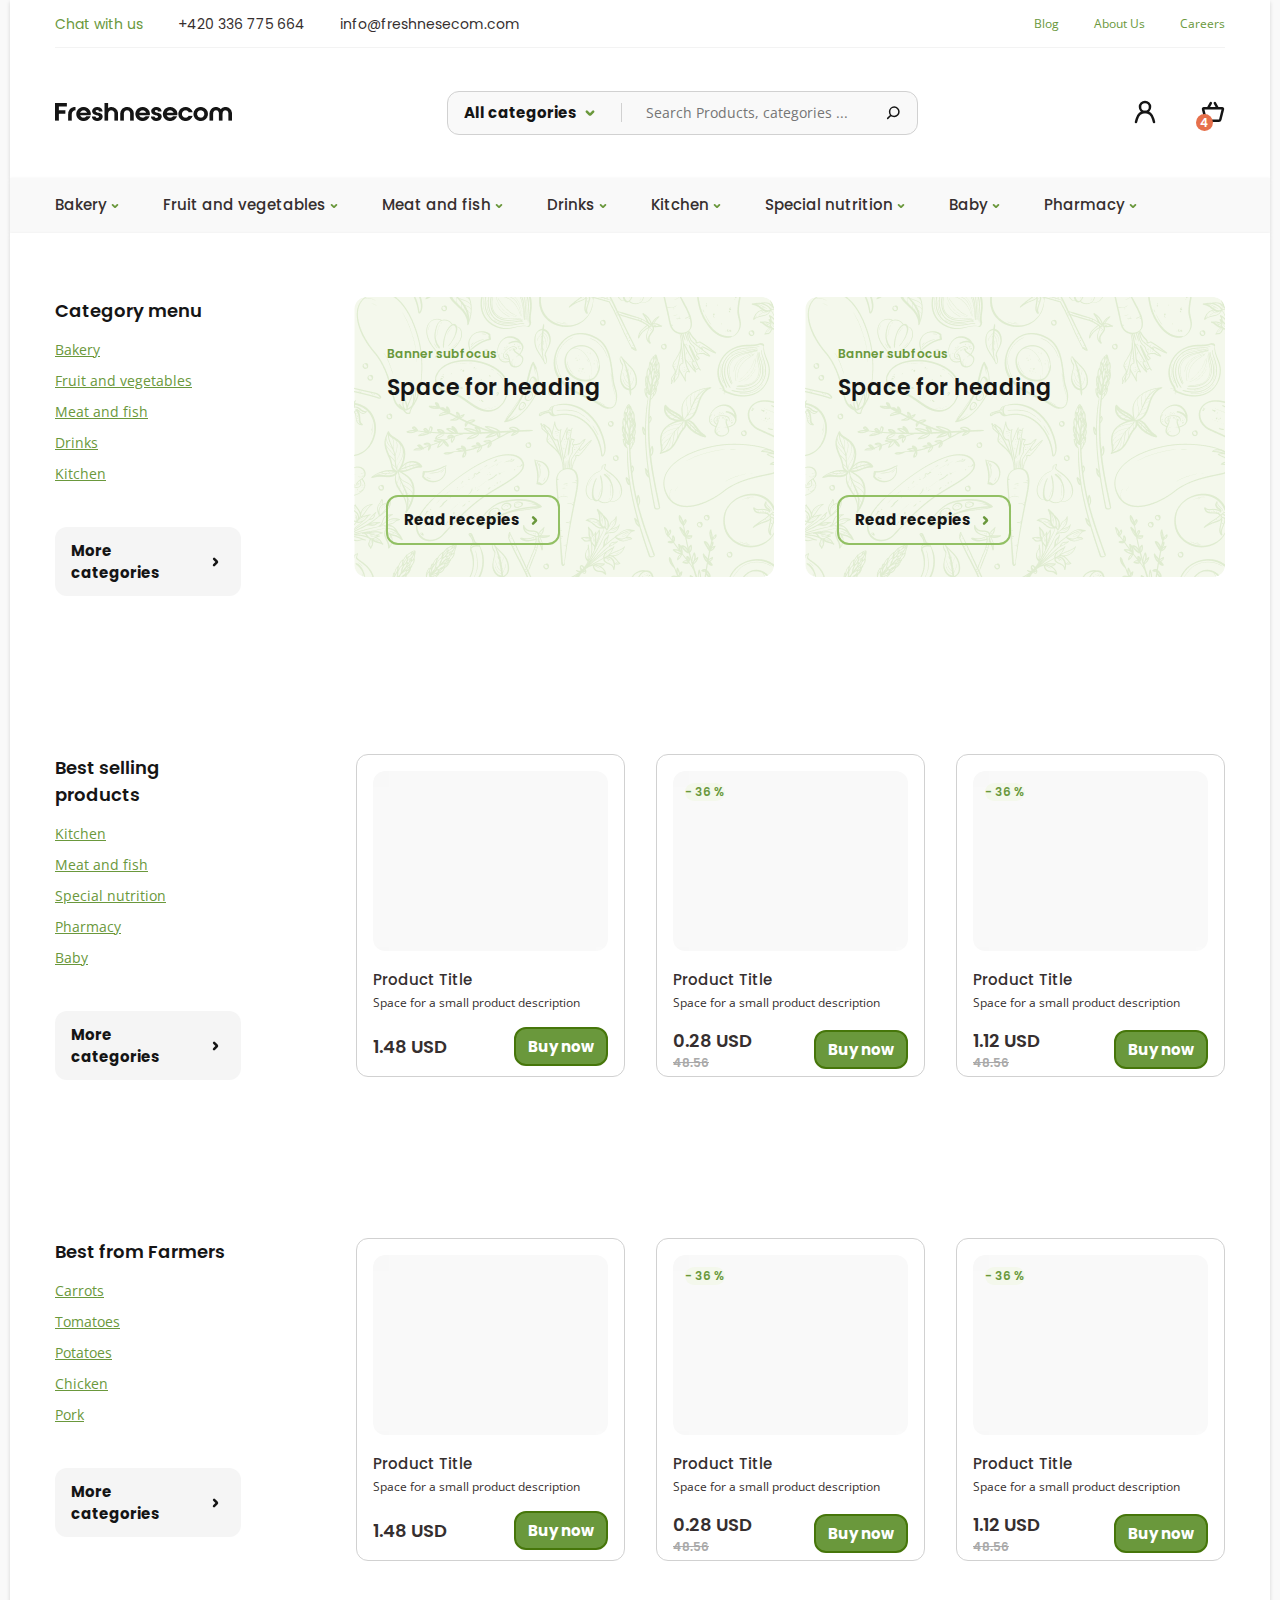
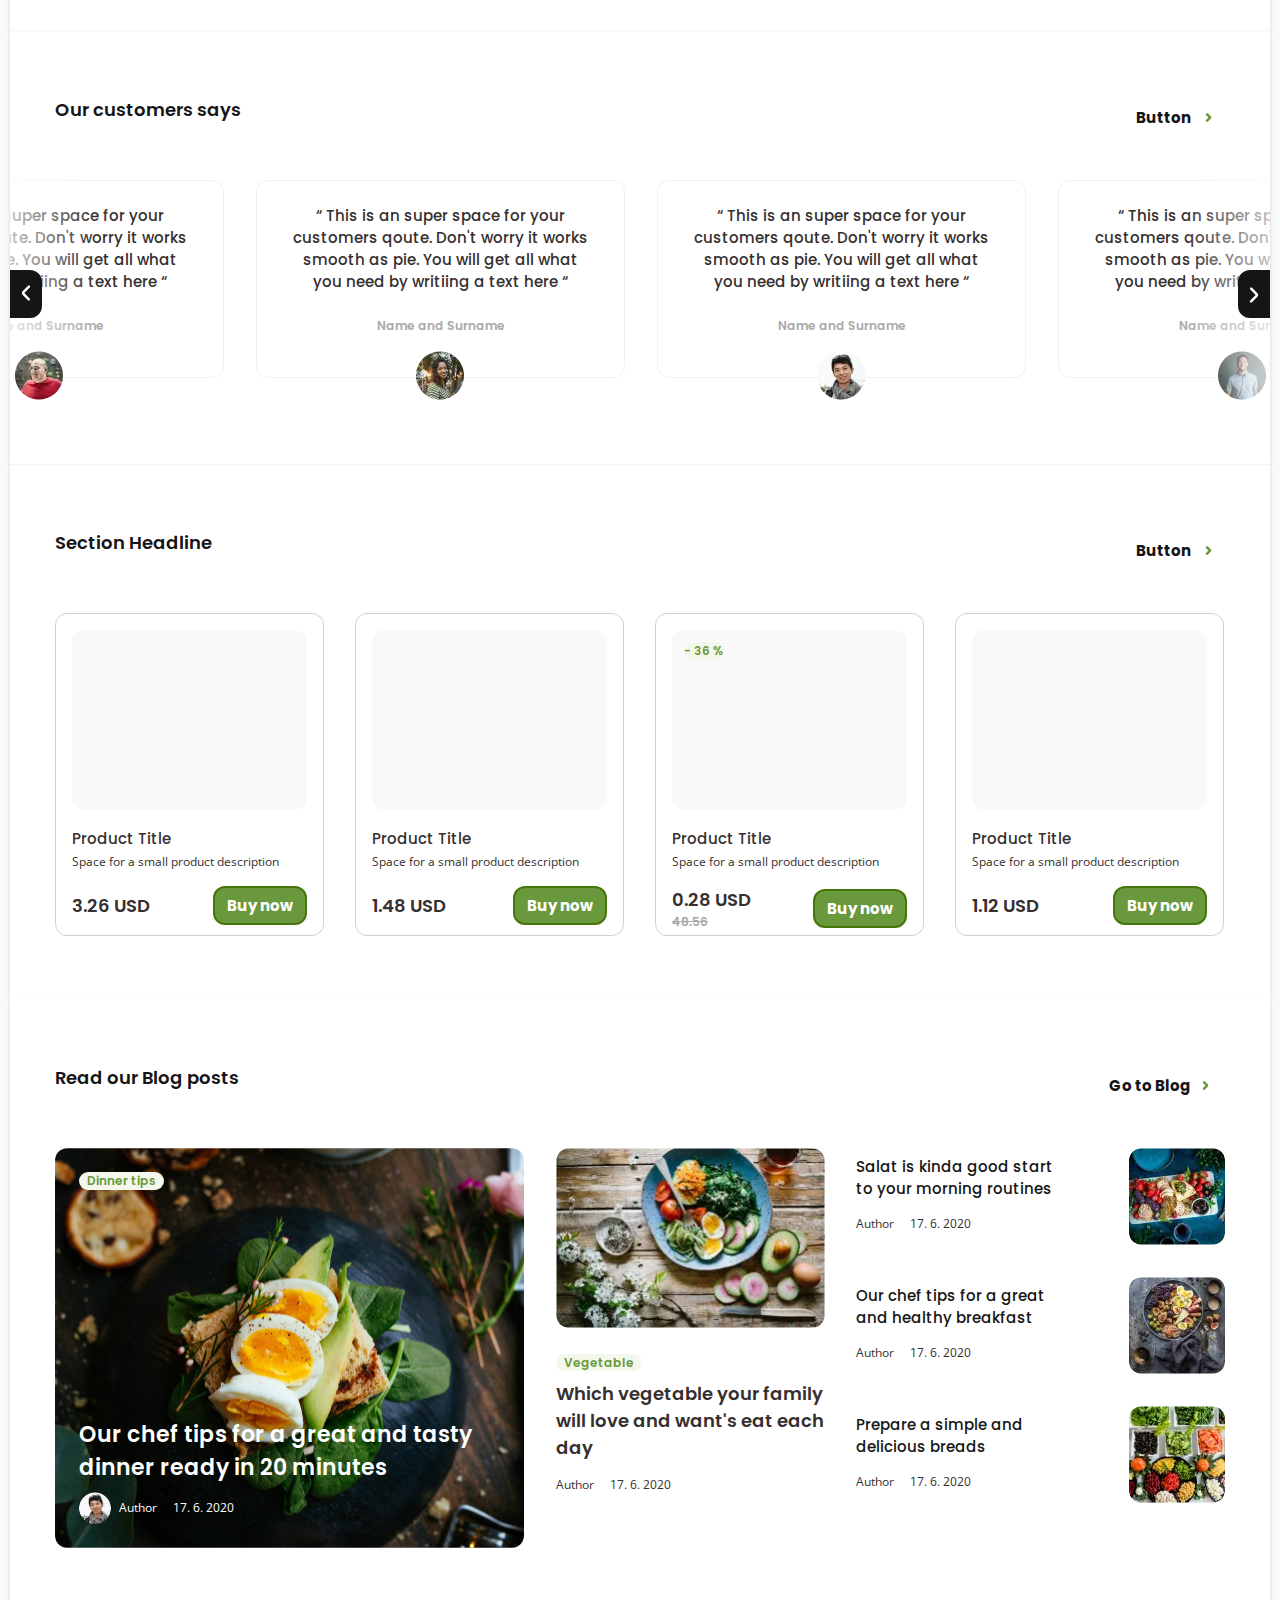
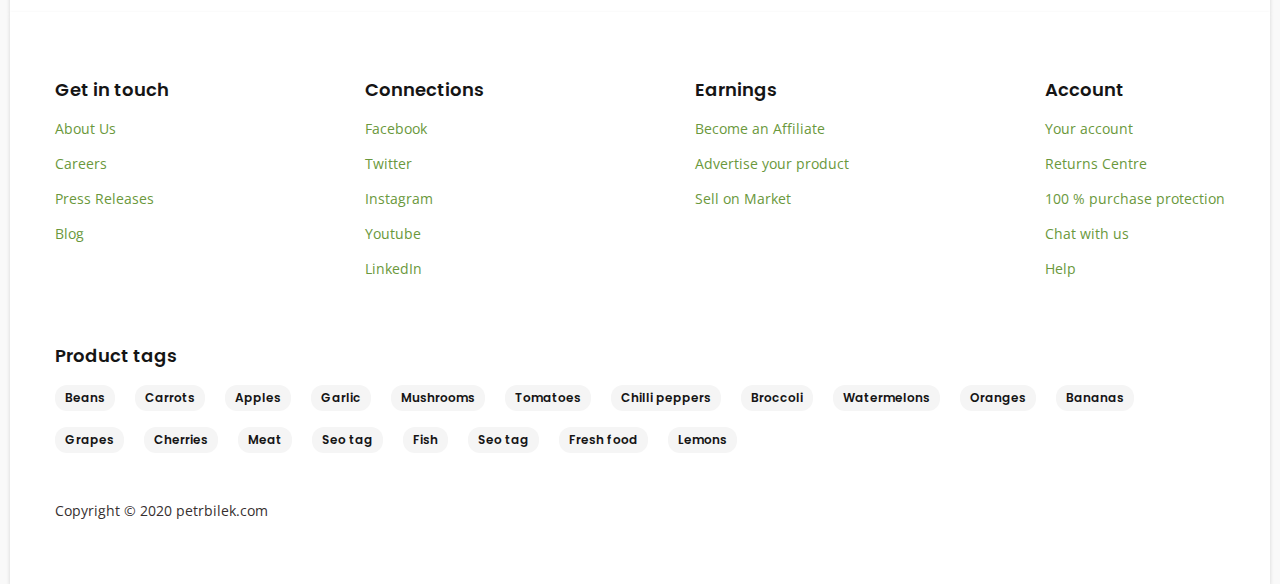
==== commit 499ec70b: "V4.0" ====
--- a/index.html
+++ b/index.html
@@ -45,7 +45,7 @@
         </div>     </div>     <nav class="header__nav nav">-        <div class="header__container">+        <div class="nav__container">             <ul class="nav__select">                 <li class="nav__item">                     <div class="select__header">@@ -250,45 +250,50 @@
                         </div>                     </div>                 </section>-            </div>    -                <section class="main__blocks">-                    <div class="main__container">+            </div>+            <div class="rows__container">+                <section class="main__blocks main__blocks_noFlex">+                    <div class="our__container">                         <div class="main__our">                             <h3 class="main__title_h3">Our customers says</h3>                             <a href="#" class="main__button_back-none">Button</a>                         </div>                     </div>-                    <div class="main__rows rows">-                        <div class="rows__strelka">-                            <picture><source srcset="./img/ic-chevron-left.svg" type="image/webp"><img src="./img/ic-chevron-left.svg" alt=""></picture>-                        </div>-                        <div class="rows__strelka">-                            <picture><source srcset="./img/ic-chevron-left.svg" type="image/webp"><img src="./img/ic-chevron-left.svg" alt=""></picture>-                        </div>-                        <div class="rows__comment">-                            <p class="rows__text">“ This is an super space for your customers qoute. Don't worry it works smooth as pie. You will get all what you need by writiing a text here “</p>-                            <p class="rows__NameandSurname">Name and Surname</p>-                            <picture><source srcset="./img/Ellipse1.webp" type="image/webp"><img src="./img/Ellipse1.png" alt="ava" class="rows__avatarka"></picture>-                        </div>-                        <div class="rows__comment">-                            <p class="rows__text">“ This is an super space for your customers qoute. Don't worry it works smooth as pie. You will get all what you need by writiing a text here “</p>-                            <p class="rows__NameandSurname">Name and Surname</p>-                            <picture><source srcset="./img/Ellipse3.webp" type="image/webp"><img src="./img/Ellipse3.png" alt="ava" class="rows__avatarka"></picture>-                        </div>-                        <div class="rows__comment">-                            <p class="rows__text">“ This is an super space for your customers qoute. Don't worry it works smooth as pie. You will get all what you need by writiing a text here “</p>-                            <p class="rows__NameandSurname">Name and Surname</p>-                            <picture><source srcset="./img/Ellipse4.webp" type="image/webp"><img src="./img/Ellipse4.png" alt="ava" class="rows__avatarka"></picture>-                        </div>-                        <div class="rows__comment">-                            <p class="rows__text">“ This is an super space for your customers qoute. Don't worry it works smooth as pie. You will get all what you need by writiing a text here “</p>-                            <p class="rows__NameandSurname">Name and Surname</p>-                            <picture><source srcset="./img/Ellipse2.webp" type="image/webp"><img src="./img/Ellipse2.png" alt="ava" class="rows__avatarka"></picture>-                        </div>-                    </div>-                </section>++                        <div class="main__rows rows">+                            <div class="rows__strelka rows__strelka-left" id="scroll-left">+                                <picture><source srcset="./img/ic-chevron-left.svg" type="image/webp"><img src="./img/ic-chevron-left.svg" alt=""></picture>+                            </div>+                            <div class="rows__strelka rows__strelka-right" id="scroll-right">+                                <picture><source srcset="./img/ic-chevron-left.svg" type="image/webp"><img src="./img/ic-chevron-left.svg" alt=""></picture>+                            </div>+                            <div class="rows__content" id="scroll-content">+                                <div class="rows__comment">+                                    <p class="rows__text">“ This is an super space for your customers qoute. Don't worry it works smooth as pie. You will get all what you need by writiing a text here “</p>+                                    <p class="rows__NameandSurname">Name and Surname</p>+                                    <picture><source srcset="./img/Ellipse1.webp" type="image/webp"><img src="./img/Ellipse1.png" alt="ava" class="rows__avatarka"></picture>+                                </div>+                                <div class="rows__comment">+                                    <p class="rows__text">“ This is an super space for your customers qoute. Don't worry it works smooth as pie. You will get all what you need by writiing a text here “</p>+                                    <p class="rows__NameandSurname">Name and Surname</p>+                                    <picture><source srcset="./img/Ellipse3.webp" type="image/webp"><img src="./img/Ellipse3.png" alt="ava" class="rows__avatarka"></picture>+                                </div>+                                <div class="rows__comment">+                                    <p class="rows__text">“ This is an super space for your customers qoute. Don't worry it works smooth as pie. You will get all what you need by writiing a text here “</p>+                                    <p class="rows__NameandSurname">Name and Surname</p>+                                    <picture><source srcset="./img/Ellipse4.webp" type="image/webp"><img src="./img/Ellipse4.png" alt="ava" class="rows__avatarka"></picture>+                                </div>+                                <div class="rows__comment">+                                    <p class="rows__text">“ This is an super space for your customers qoute. Don't worry it works smooth as pie. You will get all what you need by writiing a text here “</p>+                                    <p class="rows__NameandSurname">Name and Surname</p>+                                    <picture><source srcset="./img/Ellipse2.webp" type="image/webp"><img src="./img/Ellipse2.png" alt="ava" class="rows__avatarka"></picture>+                                </div>+                            </div>+                        </div>+                </section>+            </div>+            <div class="main__container">                 <section class="main__blocks">-                    <div class="main__container">                         <div class="main__our">                             <h3 class="main__title_h3">Section Headline</h3>                             <a href="#" class="main__button_back-none">Button</a>@@ -299,7 +304,7 @@
                                 <h3 class="product__title">Product Title</h2>                                 <p class="product__sub-text">Space for a small product description</p>                                 <div class="product__content">-                                    <p class="product__price">1.48 USD</p>+                                    <p class="product__price">3.26 USD</p>                                     <a href="#" class="product__button">Buy now</a>                                 </div>                             </div>@@ -327,31 +332,32 @@
                                 <h3 class="product__title">Product Title</h2>                                 <p class="product__sub-text">Space for a small product description</p>                                 <div class="product__content">-                                    <p class="product__price">1.48 USD</p>+                                    <p class="product__price">1.12 USD</p>                                     <a href="#" class="product__button">Buy now</a>                                 </div>                             </div>                         </div>-                    </div>-                </section>-                <section class="main__blocks">-                    <div class="main__container">+                    +                </section>+            </div>+            <div class="main__container NoBox">+                <section class="main__blocks main__blocks_noFlex-noB">                         <div class="main__our">                             <h3 class="main__title_h3">Read our Blog posts</h3>                             <a href="#" class="main__button_back-none">Go to Blog</a>                         </div>                         <div class="main__block-blog block-blog">                             <div class="block-blog__item1">-                                <p class="block-blog__tips_before">Dinner tips</p>+                                <p class="block-blog__tips_before block-blog__tips_before-absolute">Dinner tips</p>                                 <h2 class="block-blog__title_white">Our chef tips for a great and tasty dinner ready in 20 minutes</h2>-                                <div class="block-blog__user">+                                <div class="block-blog__user block-blog__user_white">                                     <picture><source srcset="./img/Ellipse5.webp" type="image/webp"><img src="./img/Ellipse5.png" alt="ava" class="block-blog__ava"></picture> <p class="block-blog__label">Author</p>                                      <p class="block-blog__data">17. 6. 2020</p>                                 </div>                             </div>                             <div class="block-blog__item2">                                 <picture><source srcset="./img/Rectangle37.webp" type="image/webp"><img src="./img/Rectangle37.png" alt="img" class="block-blog__img"></picture>-                                <p class="block-blog__sub-title">Vegetable</p>+                                <p class="block-blog__tips_before">Vegetable</p>                                 <h3 class="block-blog__title">Which vegetable your family will love and want's eat each day</h3>                                 <div class="block-blog__user">                                     <p class="block-blog__label">Author</p> @@ -391,11 +397,11 @@
                                 </div>                             </div>                         </div>-                    </div>-                </section>+                </section>+            </div>         </main>         <footer class="footer">-    <div class="footer__container">+    <div class="footer__container NoBox">         <div class="footer__info">             <div class="footer__item">                 <h2 class="footer__title">Get in touch</h2>--- a/css/style.min.css
+++ b/css/style.min.css
@@ -1 +1 @@
-@charset "UTF-8";*,::after,::before{-webkit-box-sizing:border-box;box-sizing:border-box}ol[class],ul[class]{padding:0}blockquote,body,dd,dl,figcaption,figure,h1,h2,h3,h4,li,ol[class],p,ul[class]{margin:0}body{min-height:100vh;scroll-behavior:smooth;text-rendering:optimizeSpeed;line-height:1.5}ol[class],ul[class]{list-style:none}a:not([class]){-webkit-text-decoration-skip:ink;text-decoration-skip-ink:auto}img{max-width:100%;display:inline-block}article>*+*{margin-top:1em}button,input,select,textarea{font:inherit}body,html{height:100%;line-height:1}body{font-family:Poppins,"Times New Roman",sans-serif;font-size:14px;color:#362f2f}.wrapper{overflow:hidden;display:-webkit-box;display:-ms-flexbox;display:flex;-webkit-box-orient:vertical;-webkit-box-direction:normal;-ms-flex-direction:column;flex-direction:column;min-height:100%}.main{-webkit-box-flex:1;-ms-flex:1 1 auto;flex:1 1 auto}[class*=__container]{max-width:1200px;padding:0 15px;margin:0 auto}.header__contacts{display:-webkit-box;display:-ms-flexbox;display:flex;-webkit-box-pack:justify;-ms-flex-pack:justify;justify-content:space-between;height:48px;border-bottom:1px solid rgba(21,21,21,.05)}.header__contacts>*{display:-webkit-box;display:-ms-flexbox;display:flex;-webkit-box-pack:justify;-ms-flex-pack:justify;justify-content:space-between;-webkit-box-align:center;-ms-flex-align:center;align-items:center}.header__contact-item{margin:0 35px 0 0}.header__contact>a{text-decoration:none;color:#6a983c}.header__item-link{list-style-type:none;font-family:"Open Sans","Times New Roman",sans-serif;font-style:normal;font-weight:400;font-size:12px;line-height:16px}.header__item-link>a{text-decoration:none;color:#6a983c}.header__item-link:not(:last-child){margin:0 35px 0 0}.header__menu{height:130px;display:-webkit-box;display:-ms-flexbox;display:flex;-webkit-box-pack:justify;-ms-flex-pack:justify;justify-content:space-between;-webkit-box-align:center;-ms-flex-align:center;align-items:center}.header__search{padding:10px 16px;background:#f9f9f9;border-radius:12px;border:1px solid #d1d1d1}.header__search-select{background:rgba(255,255,255,0);border:none;padding-right:40px;outline:0;font-style:normal;font-weight:700;font-size:15px;line-height:22px;color:#151515;-webkit-appearance:none;-moz-appearance:none;appearance:none;background:url(../img/down.svg) no-repeat 86%;cursor:pointer}.header__search-input{background:0 0;border:none;width:260px;padding:0 15px 0 24px;border-left:1px solid #d1d1d1;outline:0;font-family:"Open Sans","Times New Roman",sans-serif;font-style:normal;font-weight:400;font-size:14px;line-height:19px}.header__search-img{width:16px;height:16px;margin-bottom:-3px;cursor:pointer}.header__user{margin-right:40px}.header__bascet{text-decoration:none;color:#fff;position:relative}.header__bascet>.bascet__span{width:17px;height:17px;text-align:center;font-weight:600;font-size:12px;line-height:18px;background:#e6704b;border-radius:50%;position:absolute;bottom:-2px;left:-5px}.nav{background:#f9f9f9}.nav__select{list-style-type:none;display:-webkit-box;display:-ms-flexbox;display:flex;-webkit-box-pack:start;-ms-flex-pack:start;justify-content:flex-start;-webkit-box-align:center;-ms-flex-align:center;align-items:center;height:55px}.nav__item{position:relative;height:23px;margin-right:40px}.nav__item.is-active .select__body{opacity:1}.nav .select__header{cursor:pointer;display:-webkit-box;display:-ms-flexbox;display:flex}.nav .select__current{font-weight:500;font-size:15px;line-height:22px}.nav .select__icon{height:12px;width:12px;margin:5.5px 2px}.nav .select__body{border:1px solid #6a983c;background:#f9f9f9;border-top:0;-webkit-transition:opacity .3s;-o-transition:opacity .3s;transition:opacity .3s;opacity:0;left:0;position:absolute;width:110%;right:0;top:170%}.nav .select__item{cursor:pointer;font-size:16px;line-height:24px;padding:8px}.nav .select__item:hover{background-color:#f2f2f2}.main__blocks{display:-webkit-box;display:-ms-flexbox;display:flex;-webkit-box-pack:justify;-ms-flex-pack:justify;justify-content:space-between;-ms-flex-wrap:wrap;flex-wrap:wrap;margin:34px 0 66px 0}.main__categoria{width:186px;margin-bottom:30px}.main__title{font-weight:600;font-size:22px;line-height:33px;color:#151515}.main__title_h3{font-weight:600;font-size:18px;line-height:27px;color:#151515;margin-bottom:16px}.main__banner{display:-webkit-box;display:-ms-flexbox;display:flex;-webkit-box-pack:justify;-ms-flex-pack:justify;justify-content:space-between;gap:31px;-ms-flex-wrap:wrap;flex-wrap:wrap}.links__item-link{margin-bottom:12px}.links__item-link>a{color:#6a983c;font-weight:400;font-size:14px;line-height:19px;font-family:"Open Sans","Times New Roman",sans-serif}.links__button{display:inline-block;margin-top:32px;padding:12.5px 38px 12.5px 16px;border-radius:12px;text-decoration:none;font-weight:700;font-size:15px;line-height:22px;color:#151515;background:#f5f5f5 url(../img/ic-chevron-right.svg) no-repeat 90%}.banner__item{width:420px;height:280px;background:url("../img/Rectangle 26.png");border-radius:12px;position:relative}.banner__sub-text_green{margin:48px 0 8px 33px;font-weight:600;font-size:12px;line-height:18px;color:#6a983c}.banner__title{margin-left:33px;font-weight:600;font-size:22px;line-height:33px;color:#151515}.banner__button{position:absolute;left:32px;bottom:32px;padding:12px 38px 12px 16px;border:2px solid #92c064;border-radius:12px;font-weight:700;font-size:15px;line-height:22px;text-decoration:none;color:#151515;background:url(../img/ic-chevron-right-green.svg) no-repeat 90%}.product__item{width:269px;height:323px;padding:16px;border-radius:12px;border:1px solid #d1d1d1;position:relative}.product__img{height:180px;width:237px;border-radius:12px;margin-bottom:16px}.product__title{margin-bottom:4px;font-weight:500;font-size:15px;line-height:22px;font-style:normal}.product__sub-text{margin-bottom:16px;font-weight:400;font-size:12px;line-height:16px;font-family:"Open Sans","Times New Roman",sans-serif}.product__content{display:-webkit-box;display:-ms-flexbox;display:flex;-webkit-box-pack:justify;-ms-flex-pack:justify;justify-content:space-between;-webkit-box-align:center;-ms-flex-align:center;align-items:center}.product__price{font-weight:600;font-size:18px;line-height:27px;display:-webkit-box;display:-ms-flexbox;display:flex;-webkit-box-orient:vertical;-webkit-box-direction:normal;-ms-flex-direction:column;flex-direction:column}.product__button{font-weight:700;font-size:15px;line-height:22px;text-decoration:none;color:#fff;background:#6a983c;padding:6.5px 12px;border-radius:12px;border:2px solid #46760a}.current__percent{position:absolute;left:28px;top:28px;font-weight:600;font-size:12px;line-height:18px;color:#6a983c;border-radius:12px;background:#f4f8ec}.current__old{font-weight:600;font-size:12px;line-height:18px;color:#a9a9a9;text-decoration:line-through}.footer__info{display:-webkit-box;display:-ms-flexbox;display:flex;-webkit-box-pack:justify;-ms-flex-pack:justify;justify-content:space-between;-ms-flex-wrap:wrap;flex-wrap:wrap;padding-top:64px;margin-bottom:48px}.footer__tags{margin-bottom:32px}.footer__copyright{margin-bottom:64px;font-family:"Open Sans","Times New Roman",sans-serif;font-weight:400;font-size:14px;line-height:19px}.footer__item:not(:first-child,:last-child){margin:0 15px}.footer__title{margin-bottom:16px;font-weight:600;font-size:1.125rem;line-height:27px;color:#151515}.footer__text{display:inline-block;padding:4px 10px;background:#f5f5f5;border-radius:12px;margin:0 16px 16px 0;font-weight:600;font-size:12px;line-height:18px;color:#151515}.footer__text_green{margin-bottom:16px;font-family:"Open Sans","Times New Roman",sans-serif;font-weight:400;font-size:14px;line-height:19px;color:#6a983c}.webp .banner__item{background:url("../img/Rectangle 26.png")}+@charset "UTF-8";*,::after,::before{-webkit-box-sizing:border-box;box-sizing:border-box}ol[class],ul[class]{padding:0}blockquote,body,dd,dl,figcaption,figure,h1,h2,h3,h4,li,ol[class],p,ul[class]{margin:0}body{min-height:100vh;scroll-behavior:smooth;text-rendering:optimizeSpeed;line-height:1.5}ol[class],ul[class]{list-style:none}a:not([class]){-webkit-text-decoration-skip:ink;text-decoration-skip-ink:auto}img{max-width:100%;display:inline-block}article>*+*{margin-top:1em}button,input,select,textarea{font:inherit}body,html{height:100%;line-height:1}body{font-family:Poppins,"Times New Roman",sans-serif;font-size:14px;color:#362f2f;background:#f9f9f9}.wrapper{overflow:hidden;display:-webkit-box;display:-ms-flexbox;display:flex;-webkit-box-orient:vertical;-webkit-box-direction:normal;-ms-flex-direction:column;flex-direction:column;min-height:100%}.main{-webkit-box-flex:1;-ms-flex:1 1 auto;flex:1 1 auto}[class*=__container]{max-width:1260px;padding:0 45px;margin:0 auto;background:#fff;-webkit-box-shadow:0 2px 4px rgba(0,0,0,.15);box-shadow:0 2px 4px rgba(0,0,0,.15)}.header__contacts{display:-webkit-box;display:-ms-flexbox;display:flex;-webkit-box-pack:justify;-ms-flex-pack:justify;justify-content:space-between;height:48px;border-bottom:1px solid rgba(21,21,21,.05)}.header__contacts>*{display:-webkit-box;display:-ms-flexbox;display:flex;-webkit-box-pack:justify;-ms-flex-pack:justify;justify-content:space-between;-webkit-box-align:center;-ms-flex-align:center;align-items:center}.header__contact-item{margin:0 35px 0 0}.header__contact>a{text-decoration:none;color:#6a983c}.header__item-link{list-style-type:none;font-family:"Open Sans","Times New Roman",sans-serif;font-style:normal;font-weight:400;font-size:12px;line-height:16px}.header__item-link>a{text-decoration:none;color:#6a983c}.header__item-link:not(:last-child){margin:0 35px 0 0}.header__menu{height:130px;display:-webkit-box;display:-ms-flexbox;display:flex;-webkit-box-pack:justify;-ms-flex-pack:justify;justify-content:space-between;-webkit-box-align:center;-ms-flex-align:center;align-items:center}.header__search{padding:10px 16px;background:#f9f9f9;border-radius:12px;border:1px solid #d1d1d1}.header__search-select{background:rgba(255,255,255,0);border:none;padding-right:40px;outline:0;font-style:normal;font-weight:700;font-size:15px;line-height:22px;color:#151515;-webkit-appearance:none;-moz-appearance:none;appearance:none;background:url(../img/down.svg) no-repeat 86%;cursor:pointer}.header__search-input{background:0 0;border:none;width:260px;padding:0 15px 0 24px;border-left:1px solid #d1d1d1;outline:0;font-family:"Open Sans","Times New Roman",sans-serif;font-style:normal;font-weight:400;font-size:14px;line-height:19px}.header__search-img{width:16px;height:16px;margin-bottom:-3px;cursor:pointer}.header__user{margin-right:40px}.header__bascet{text-decoration:none;color:#fff;position:relative}.header__bascet>.bascet__span{width:17px;height:17px;text-align:center;font-weight:600;font-size:12px;line-height:18px;background:#e6704b;border-radius:50%;position:absolute;bottom:-2px;left:-5px}.nav__container{background:#f9f9f9}.nav__select{list-style-type:none;display:-webkit-box;display:-ms-flexbox;display:flex;-webkit-box-pack:start;-ms-flex-pack:start;justify-content:flex-start;-webkit-box-align:center;-ms-flex-align:center;align-items:center;height:55px}.nav__item{position:relative;height:23px;margin-right:40px}.nav__item.is-active .select__body{opacity:1}.nav .select__header{cursor:pointer;display:-webkit-box;display:-ms-flexbox;display:flex}.nav .select__current{font-weight:500;font-size:15px;line-height:22px}.nav .select__icon{height:12px;width:12px;margin:5.5px 2px}.nav .select__body{border:1px solid #6a983c;background:#f9f9f9;border-top:0;-webkit-transition:opacity .3s;-o-transition:opacity .3s;transition:opacity .3s;opacity:0;left:0;position:absolute;width:110%;right:0;top:170%}.nav .select__item{cursor:pointer;font-size:16px;line-height:24px;padding:8px}.nav .select__item:hover{background-color:#f2f2f2}.main__blocks{display:-webkit-box;display:-ms-flexbox;display:flex;-webkit-box-pack:justify;-ms-flex-pack:justify;justify-content:space-between;-ms-flex-wrap:wrap;flex-wrap:wrap;padding:64px 0}.main__categoria{width:186px;margin-bottom:30px}.main__title{font-weight:600;font-size:22px;line-height:33px;color:#151515}.main__title_h3{font-weight:600;font-size:18px;line-height:27px;color:#151515;margin-bottom:16px}.main__banner{display:-webkit-box;display:-ms-flexbox;display:flex;-webkit-box-pack:justify;-ms-flex-pack:justify;justify-content:space-between;gap:31px;-ms-flex-wrap:wrap;flex-wrap:wrap}.links__item-link{margin-bottom:12px}.links__item-link>a{color:#6a983c;font-weight:400;font-size:14px;line-height:19px;font-family:"Open Sans","Times New Roman",sans-serif}.links__button{display:inline-block;margin-top:32px;padding:12.5px 38px 12.5px 16px;border-radius:12px;text-decoration:none;font-weight:700;font-size:15px;line-height:22px;color:#151515;background:#f5f5f5 url(../img/ic-chevron-right.svg) no-repeat 90%}.banner__item{width:420px;height:280px;background:url("../img/Rectangle 26.png");border-radius:12px;position:relative}.banner__sub-text_green{margin:48px 0 8px 33px;font-weight:600;font-size:12px;line-height:18px;color:#6a983c}.banner__title{margin-left:33px;font-weight:600;font-size:22px;line-height:33px;color:#151515}.banner__button{position:absolute;left:32px;bottom:32px;padding:12px 38px 12px 16px;border:2px solid #92c064;border-radius:12px;font-weight:700;font-size:15px;line-height:22px;text-decoration:none;color:#151515;background:url(../img/ic-chevron-right-green.svg) no-repeat 90%}.product__item{width:269px;height:323px;padding:16px;border-radius:12px;border:1px solid #d1d1d1;position:relative}.product__img{height:180px;width:237px;border-radius:12px;margin-bottom:16px}.product__title{margin-bottom:4px;font-weight:500;font-size:15px;line-height:22px;font-style:normal}.product__sub-text{margin-bottom:16px;font-weight:400;font-size:12px;line-height:16px;font-family:"Open Sans","Times New Roman",sans-serif}.product__content{display:-webkit-box;display:-ms-flexbox;display:flex;-webkit-box-pack:justify;-ms-flex-pack:justify;justify-content:space-between;-webkit-box-align:center;-ms-flex-align:center;align-items:center}.product__price{font-weight:600;font-size:18px;line-height:27px;display:-webkit-box;display:-ms-flexbox;display:flex;-webkit-box-orient:vertical;-webkit-box-direction:normal;-ms-flex-direction:column;flex-direction:column}.product__button{font-weight:700;font-size:15px;line-height:22px;text-decoration:none;color:#fff;background:#6a983c;padding:6.5px 12px;border-radius:12px;border:2px solid #46760a}.current__percent{position:absolute;left:28px;top:28px;font-weight:600;font-size:12px;line-height:18px;color:#6a983c;border-radius:12px;background:#f4f8ec}.current__old{font-weight:600;font-size:12px;line-height:18px;color:#a9a9a9;text-decoration:line-through}.main__container{width:1260px}.main__blocks_noFlex{display:block;border-top:1px solid #f9f9f9;border-bottom:1px solid #f9f9f9}.main__blocks_noFlex-noB{display:block;border-top:0;border-bottom:0}.main__our{margin:0 0 41px 0;width:100%;display:-webkit-box;display:-ms-flexbox;display:flex;-webkit-box-pack:justify;-ms-flex-pack:justify;justify-content:space-between;-webkit-box-align:center;-ms-flex-align:center;align-items:center}.main__title_h3{font-weight:600;font-size:1.125rem;line-height:27px}.main__button_back-none{text-decoration:none;font-weight:700;font-size:15px;line-height:22px;color:#151515;padding:6px 34px 6px 12px;background:url(../img/ic-chevron-right-green.svg) no-repeat 90%}.main__rows .rows__content{display:-webkit-box;display:-ms-flexbox;display:flex;gap:32px;min-height:220px;overflow:hidden}.our__container{-webkit-box-shadow:0 0 0 rgba(255,255,255,0);box-shadow:0 0 0 rgba(255,255,255,0)}.rows{position:relative}.rows__container{padding:0}.rows__strelka{background:#151515;border-radius:0 12px 12px 0;width:32px;height:48px;display:-webkit-box;display:-ms-flexbox;display:flex;-webkit-box-align:center;-ms-flex-align:center;align-items:center;position:absolute;z-index:10}.rows__strelka-left{left:0;top:90px}.rows__strelka-right{-webkit-transform:rotate(180deg);-ms-transform:rotate(180deg);transform:rotate(180deg);right:0;top:90px}.rows__strelka-right img{-webkit-transform:rotate(360deg);-ms-transform:rotate(360deg);transform:rotate(360deg)}.rows::before{content:"";position:absolute;left:0;top:0;width:88px;height:227px;background:-webkit-gradient(linear,left top,right top,from(#fff),to(rgba(255,255,255,0)));background:-o-linear-gradient(left,#fff 0,rgba(255,255,255,0) 100%);background:linear-gradient(90deg,#fff 0,rgba(255,255,255,0) 100%);opacity:.7}.rows::after{content:"";position:absolute;right:0;top:0;width:88px;height:227px;background:-webkit-gradient(linear,right top,left top,from(#fff),to(rgba(255,255,255,0)));background:-o-linear-gradient(right,#fff 0,rgba(255,255,255,0) 100%);background:linear-gradient(270deg,#fff 0,rgba(255,255,255,0) 100%);opacity:.7}.rows__comment{min-width:369px;height:198px;padding:24px 32px 0;border:1px solid #f1f1f1;border-radius:12px}.rows__text{font-weight:500;font-size:.939rem;line-height:22px;text-align:center;margin-bottom:24px}.rows__NameandSurname{font-weight:600;font-size:12px;line-height:18px;color:#a9a9a9;text-align:center;margin-bottom:16px}.rows__avatarka{position:relative;left:42%}.NoBox{-webkit-box-shadow:0 2px 4px rgba(0,0,0,.15);box-shadow:0 2px 4px rgba(0,0,0,.15)}.block-blog{display:-webkit-box;display:-ms-flexbox;display:flex;-webkit-box-pack:justify;-ms-flex-pack:justify;justify-content:space-between}.block-blog__item1{width:469px;height:400px;border-radius:12px;background:url(../img/Rectangle36.png) no-repeat center;display:-webkit-box;display:-ms-flexbox;display:flex;-webkit-box-orient:vertical;-webkit-box-direction:normal;-ms-flex-direction:column;flex-direction:column;-webkit-box-pack:end;-ms-flex-pack:end;justify-content:flex-end;position:relative}.block-blog__item2{width:269px}.block-blog__item3{width:369px}.block-blog__tips_before{display:inline;padding:0 8px;color:#6a983c;background:#f4f8ec;border-radius:12px;font-weight:600;font-size:.857em;line-height:18px}.block-blog__tips_before-absolute{position:absolute;top:24px;left:24px}.block-blog__title{font-weight:600;font-size:1.125rem;line-height:27px;margin:8px 0 16px}.block-blog__title_white{font-weight:600;font-size:22px;line-height:33px;color:#fff;padding-left:24px}.block-blog__user{font-family:"Open Sans","Times New Roman",sans-serif;font-weight:400;font-size:.857em;line-height:16px;display:-webkit-box;display:-ms-flexbox;display:flex;-webkit-box-pack:start;-ms-flex-pack:start;justify-content:start;-webkit-box-align:center;-ms-flex-align:center;align-items:center;gap:8px}.block-blog__user_white{color:#fff;padding:8px 24px 24px}.block-blog__ava{display:block;border-radius:50%;width:32px;height:32px;-o-object-fit:cover;object-fit:cover}.block-blog__label{margin-right:8px}.block-blog__img{border-radius:12px;width:269px;height:180px;-o-object-fit:cover;object-fit:cover;margin-bottom:24px}.item3__item{display:-webkit-box;display:-ms-flexbox;display:flex;-webkit-box-pack:justify;-ms-flex-pack:justify;justify-content:space-between;gap:34px;margin-bottom:32px}.item3__title{font-weight:500;font-size:.938rem;line-height:22px;color:#151515;margin:8px 34px 16px 0}.item3__img{display:block;min-width:96px;min-height:96px;border-radius:12px;-o-object-fit:cover;object-fit:cover}.footer__info{display:-webkit-box;display:-ms-flexbox;display:flex;-webkit-box-pack:justify;-ms-flex-pack:justify;justify-content:space-between;-ms-flex-wrap:wrap;flex-wrap:wrap;padding-top:64px;margin-bottom:48px}.footer__tags{margin-bottom:32px}.footer__copyright{padding-bottom:64px;font-family:"Open Sans","Times New Roman",sans-serif;font-weight:400;font-size:14px;line-height:19px}.footer__item:not(:first-child,:last-child){margin:0 15px}.footer__title{margin-bottom:16px;font-weight:600;font-size:1.125rem;line-height:27px;color:#151515}.footer__text{display:inline-block;padding:4px 10px;background:#f5f5f5;border-radius:12px;margin:0 16px 16px 0;font-weight:600;font-size:12px;line-height:18px;color:#151515}.footer__text_green{margin-bottom:16px;font-family:"Open Sans","Times New Roman",sans-serif;font-weight:400;font-size:14px;line-height:19px;color:#6a983c}@media (max-width:1215px){[class*=__container]{max-width:970px}}@media (max-width:992px){[class*=__container]{max-width:750px}}@media (max-width:767px){[class*=__container]{max-width:450px}}@media (max-width:479px){[class*=__container]{max-width:none}}.webp .banner__item{background:url("../img/Rectangle 26.png")}.webp .block-blog__item1{background:url(../img/Rectangle36.webp) no-repeat center}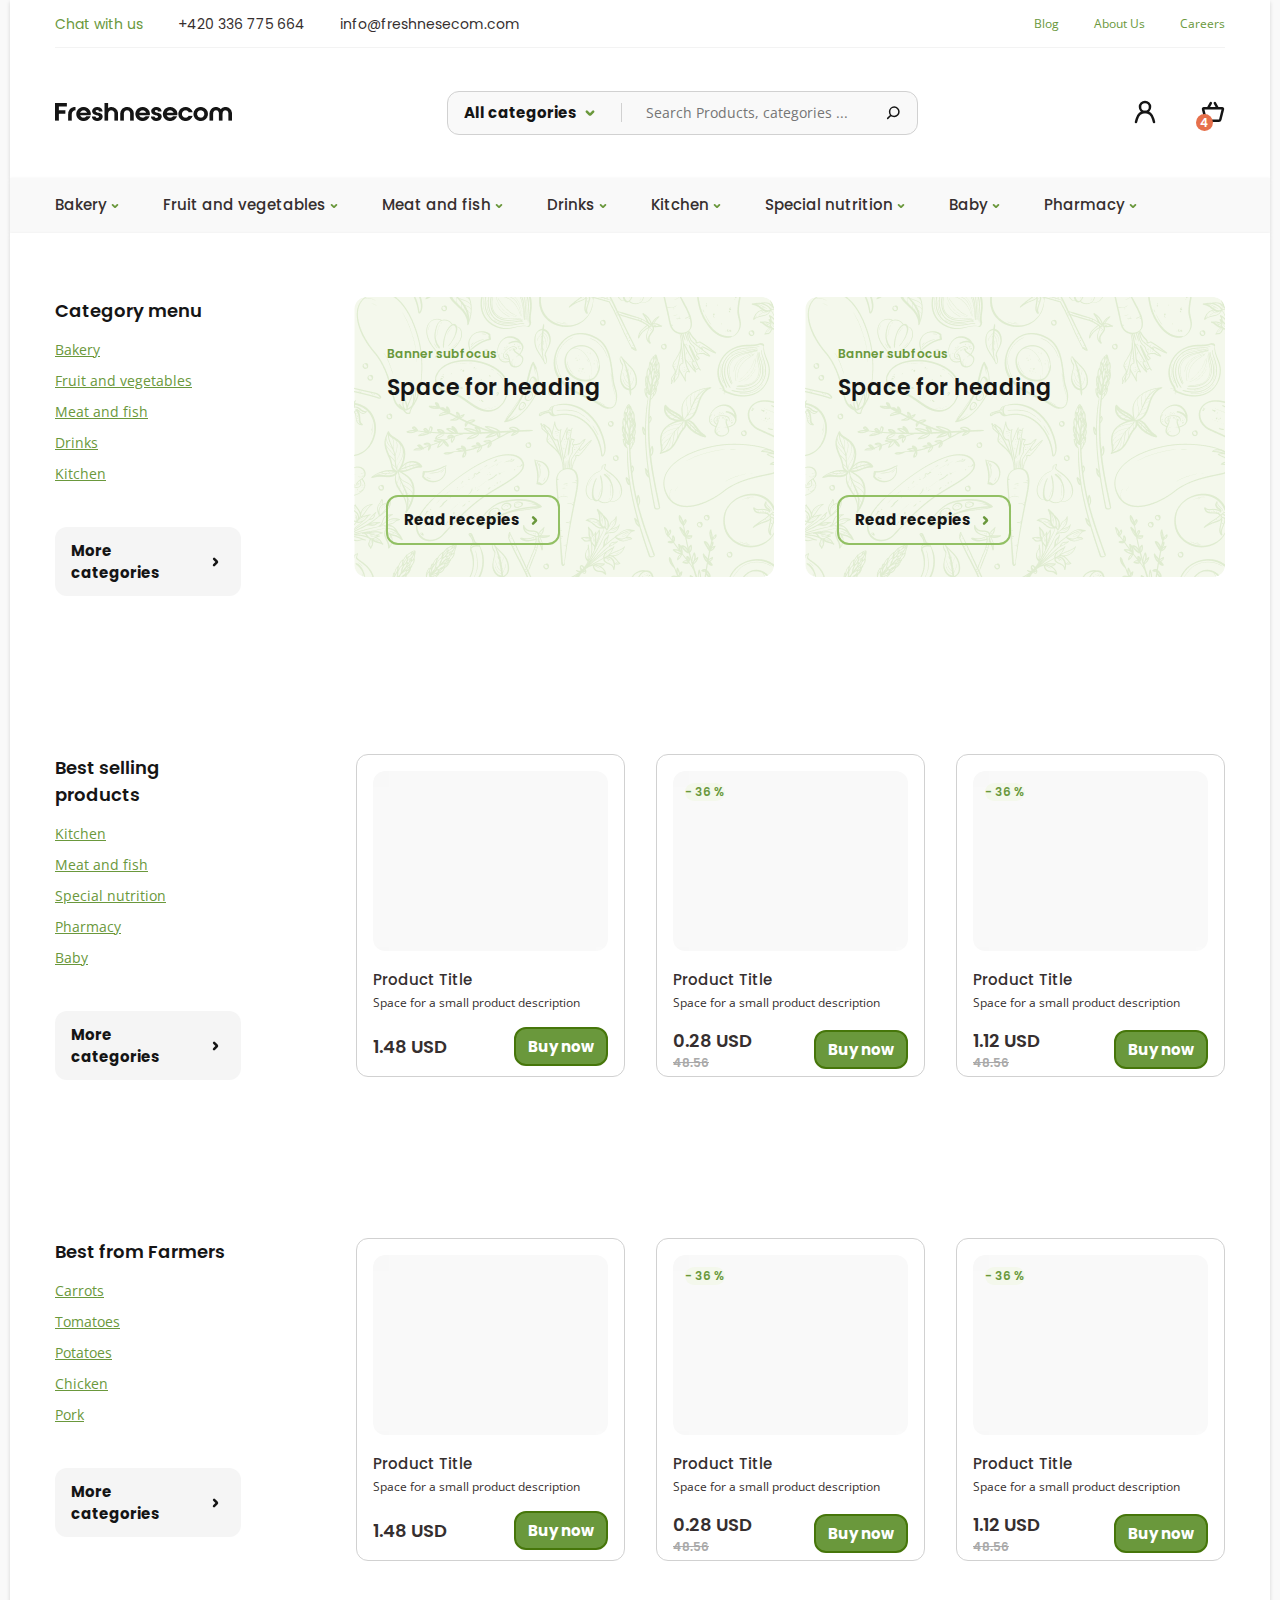
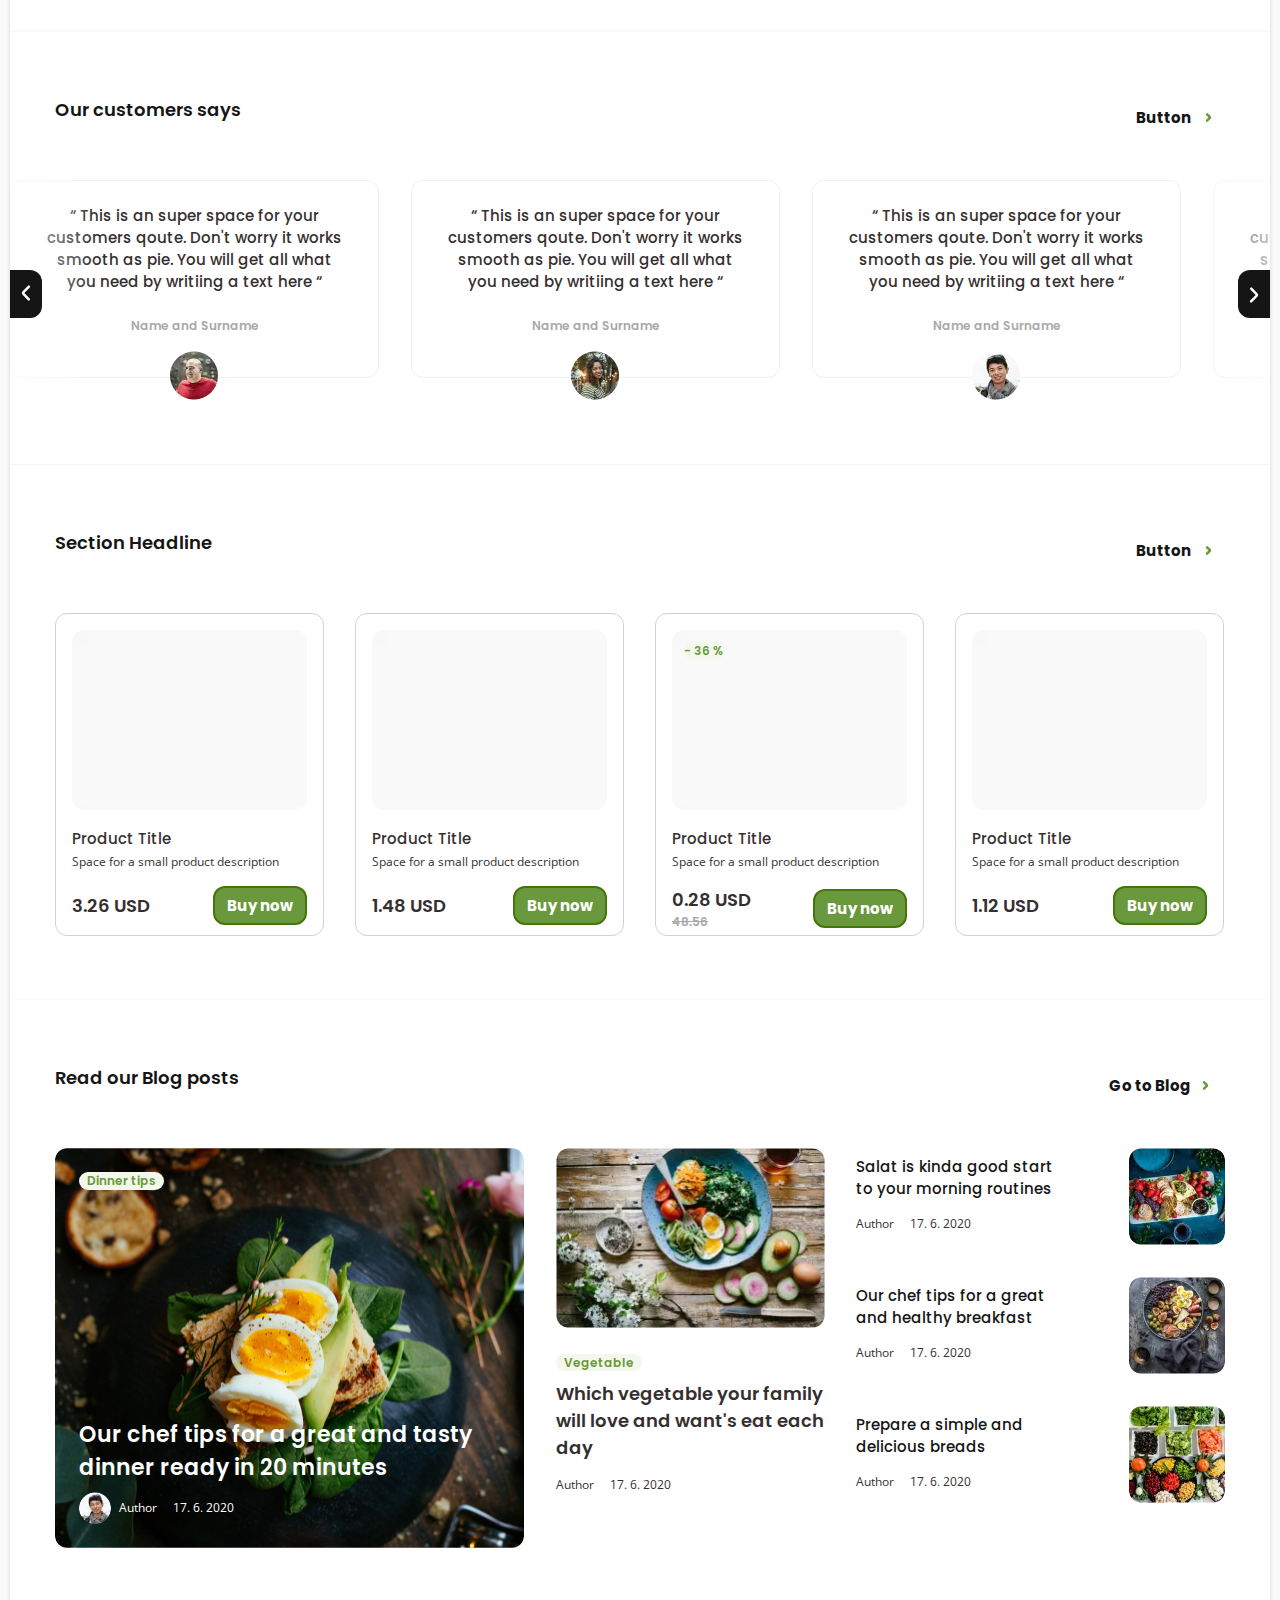
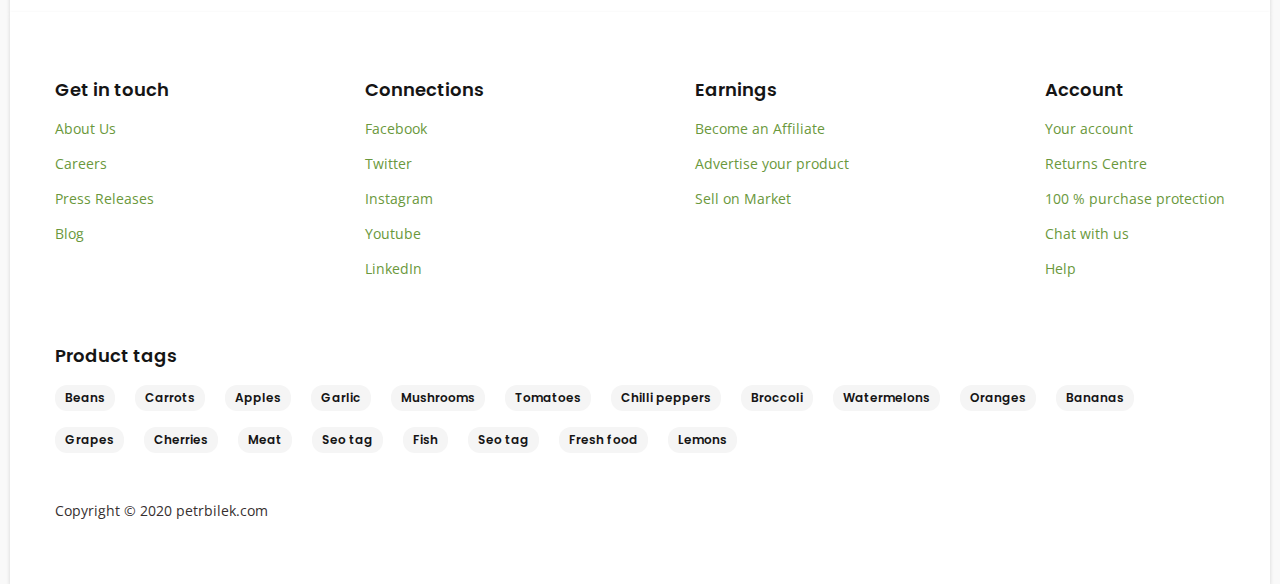
==== commit 84890eb3: "V4.0" ====
--- a/index.html
+++ b/index.html
@@ -7,7 +7,6 @@
 <link href="https://fonts.googleapis.com/css?family=Poppins:500,500italic,600,600italic,700,700italic&display=swap" rel="stylesheet" /> <link href="https://fonts.googleapis.com/css?family=Open+Sans:regular&display=swap" rel="stylesheet" /> <link rel="stylesheet" href="./css/style.min.css">-<script src="./js/script.min.js"></script>     <title>FRESHNESECOM — home</title> </head> <body>@@ -64,7 +63,7 @@
                     </div>                                      <div class="select__body">-                        <div class="select__item">Fruit and vegetables</div>+                        <a href="./category.html" class="select__item">Fruit and vegetables</a>                     </div>                 </li>                 <li class="nav__item">--- a/css/style.min.css
+++ b/css/style.min.css
@@ -1 +1 @@
-@charset "UTF-8";*,::after,::before{-webkit-box-sizing:border-box;box-sizing:border-box}ol[class],ul[class]{padding:0}blockquote,body,dd,dl,figcaption,figure,h1,h2,h3,h4,li,ol[class],p,ul[class]{margin:0}body{min-height:100vh;scroll-behavior:smooth;text-rendering:optimizeSpeed;line-height:1.5}ol[class],ul[class]{list-style:none}a:not([class]){-webkit-text-decoration-skip:ink;text-decoration-skip-ink:auto}img{max-width:100%;display:inline-block}article>*+*{margin-top:1em}button,input,select,textarea{font:inherit}body,html{height:100%;line-height:1}body{font-family:Poppins,"Times New Roman",sans-serif;font-size:14px;color:#362f2f;background:#f9f9f9}.wrapper{overflow:hidden;display:-webkit-box;display:-ms-flexbox;display:flex;-webkit-box-orient:vertical;-webkit-box-direction:normal;-ms-flex-direction:column;flex-direction:column;min-height:100%}.main{-webkit-box-flex:1;-ms-flex:1 1 auto;flex:1 1 auto}[class*=__container]{max-width:1260px;padding:0 45px;margin:0 auto;background:#fff;-webkit-box-shadow:0 2px 4px rgba(0,0,0,.15);box-shadow:0 2px 4px rgba(0,0,0,.15)}.header__contacts{display:-webkit-box;display:-ms-flexbox;display:flex;-webkit-box-pack:justify;-ms-flex-pack:justify;justify-content:space-between;height:48px;border-bottom:1px solid rgba(21,21,21,.05)}.header__contacts>*{display:-webkit-box;display:-ms-flexbox;display:flex;-webkit-box-pack:justify;-ms-flex-pack:justify;justify-content:space-between;-webkit-box-align:center;-ms-flex-align:center;align-items:center}.header__contact-item{margin:0 35px 0 0}.header__contact>a{text-decoration:none;color:#6a983c}.header__item-link{list-style-type:none;font-family:"Open Sans","Times New Roman",sans-serif;font-style:normal;font-weight:400;font-size:12px;line-height:16px}.header__item-link>a{text-decoration:none;color:#6a983c}.header__item-link:not(:last-child){margin:0 35px 0 0}.header__menu{height:130px;display:-webkit-box;display:-ms-flexbox;display:flex;-webkit-box-pack:justify;-ms-flex-pack:justify;justify-content:space-between;-webkit-box-align:center;-ms-flex-align:center;align-items:center}.header__search{padding:10px 16px;background:#f9f9f9;border-radius:12px;border:1px solid #d1d1d1}.header__search-select{background:rgba(255,255,255,0);border:none;padding-right:40px;outline:0;font-style:normal;font-weight:700;font-size:15px;line-height:22px;color:#151515;-webkit-appearance:none;-moz-appearance:none;appearance:none;background:url(../img/down.svg) no-repeat 86%;cursor:pointer}.header__search-input{background:0 0;border:none;width:260px;padding:0 15px 0 24px;border-left:1px solid #d1d1d1;outline:0;font-family:"Open Sans","Times New Roman",sans-serif;font-style:normal;font-weight:400;font-size:14px;line-height:19px}.header__search-img{width:16px;height:16px;margin-bottom:-3px;cursor:pointer}.header__user{margin-right:40px}.header__bascet{text-decoration:none;color:#fff;position:relative}.header__bascet>.bascet__span{width:17px;height:17px;text-align:center;font-weight:600;font-size:12px;line-height:18px;background:#e6704b;border-radius:50%;position:absolute;bottom:-2px;left:-5px}.nav__container{background:#f9f9f9}.nav__select{list-style-type:none;display:-webkit-box;display:-ms-flexbox;display:flex;-webkit-box-pack:start;-ms-flex-pack:start;justify-content:flex-start;-webkit-box-align:center;-ms-flex-align:center;align-items:center;height:55px}.nav__item{position:relative;height:23px;margin-right:40px}.nav__item.is-active .select__body{opacity:1}.nav .select__header{cursor:pointer;display:-webkit-box;display:-ms-flexbox;display:flex}.nav .select__current{font-weight:500;font-size:15px;line-height:22px}.nav .select__icon{height:12px;width:12px;margin:5.5px 2px}.nav .select__body{border:1px solid #6a983c;background:#f9f9f9;border-top:0;-webkit-transition:opacity .3s;-o-transition:opacity .3s;transition:opacity .3s;opacity:0;left:0;position:absolute;width:110%;right:0;top:170%}.nav .select__item{cursor:pointer;font-size:16px;line-height:24px;padding:8px}.nav .select__item:hover{background-color:#f2f2f2}.main__blocks{display:-webkit-box;display:-ms-flexbox;display:flex;-webkit-box-pack:justify;-ms-flex-pack:justify;justify-content:space-between;-ms-flex-wrap:wrap;flex-wrap:wrap;padding:64px 0}.main__categoria{width:186px;margin-bottom:30px}.main__title{font-weight:600;font-size:22px;line-height:33px;color:#151515}.main__title_h3{font-weight:600;font-size:18px;line-height:27px;color:#151515;margin-bottom:16px}.main__banner{display:-webkit-box;display:-ms-flexbox;display:flex;-webkit-box-pack:justify;-ms-flex-pack:justify;justify-content:space-between;gap:31px;-ms-flex-wrap:wrap;flex-wrap:wrap}.links__item-link{margin-bottom:12px}.links__item-link>a{color:#6a983c;font-weight:400;font-size:14px;line-height:19px;font-family:"Open Sans","Times New Roman",sans-serif}.links__button{display:inline-block;margin-top:32px;padding:12.5px 38px 12.5px 16px;border-radius:12px;text-decoration:none;font-weight:700;font-size:15px;line-height:22px;color:#151515;background:#f5f5f5 url(../img/ic-chevron-right.svg) no-repeat 90%}.banner__item{width:420px;height:280px;background:url("../img/Rectangle 26.png");border-radius:12px;position:relative}.banner__sub-text_green{margin:48px 0 8px 33px;font-weight:600;font-size:12px;line-height:18px;color:#6a983c}.banner__title{margin-left:33px;font-weight:600;font-size:22px;line-height:33px;color:#151515}.banner__button{position:absolute;left:32px;bottom:32px;padding:12px 38px 12px 16px;border:2px solid #92c064;border-radius:12px;font-weight:700;font-size:15px;line-height:22px;text-decoration:none;color:#151515;background:url(../img/ic-chevron-right-green.svg) no-repeat 90%}.product__item{width:269px;height:323px;padding:16px;border-radius:12px;border:1px solid #d1d1d1;position:relative}.product__img{height:180px;width:237px;border-radius:12px;margin-bottom:16px}.product__title{margin-bottom:4px;font-weight:500;font-size:15px;line-height:22px;font-style:normal}.product__sub-text{margin-bottom:16px;font-weight:400;font-size:12px;line-height:16px;font-family:"Open Sans","Times New Roman",sans-serif}.product__content{display:-webkit-box;display:-ms-flexbox;display:flex;-webkit-box-pack:justify;-ms-flex-pack:justify;justify-content:space-between;-webkit-box-align:center;-ms-flex-align:center;align-items:center}.product__price{font-weight:600;font-size:18px;line-height:27px;display:-webkit-box;display:-ms-flexbox;display:flex;-webkit-box-orient:vertical;-webkit-box-direction:normal;-ms-flex-direction:column;flex-direction:column}.product__button{font-weight:700;font-size:15px;line-height:22px;text-decoration:none;color:#fff;background:#6a983c;padding:6.5px 12px;border-radius:12px;border:2px solid #46760a}.current__percent{position:absolute;left:28px;top:28px;font-weight:600;font-size:12px;line-height:18px;color:#6a983c;border-radius:12px;background:#f4f8ec}.current__old{font-weight:600;font-size:12px;line-height:18px;color:#a9a9a9;text-decoration:line-through}.main__container{width:1260px}.main__blocks_noFlex{display:block;border-top:1px solid #f9f9f9;border-bottom:1px solid #f9f9f9}.main__blocks_noFlex-noB{display:block;border-top:0;border-bottom:0}.main__our{margin:0 0 41px 0;width:100%;display:-webkit-box;display:-ms-flexbox;display:flex;-webkit-box-pack:justify;-ms-flex-pack:justify;justify-content:space-between;-webkit-box-align:center;-ms-flex-align:center;align-items:center}.main__title_h3{font-weight:600;font-size:1.125rem;line-height:27px}.main__button_back-none{text-decoration:none;font-weight:700;font-size:15px;line-height:22px;color:#151515;padding:6px 34px 6px 12px;background:url(../img/ic-chevron-right-green.svg) no-repeat 90%}.main__rows .rows__content{display:-webkit-box;display:-ms-flexbox;display:flex;gap:32px;min-height:220px;overflow:hidden}.our__container{-webkit-box-shadow:0 0 0 rgba(255,255,255,0);box-shadow:0 0 0 rgba(255,255,255,0)}.rows{position:relative}.rows__container{padding:0}.rows__strelka{background:#151515;border-radius:0 12px 12px 0;width:32px;height:48px;display:-webkit-box;display:-ms-flexbox;display:flex;-webkit-box-align:center;-ms-flex-align:center;align-items:center;position:absolute;z-index:10}.rows__strelka-left{left:0;top:90px}.rows__strelka-right{-webkit-transform:rotate(180deg);-ms-transform:rotate(180deg);transform:rotate(180deg);right:0;top:90px}.rows__strelka-right img{-webkit-transform:rotate(360deg);-ms-transform:rotate(360deg);transform:rotate(360deg)}.rows::before{content:"";position:absolute;left:0;top:0;width:88px;height:227px;background:-webkit-gradient(linear,left top,right top,from(#fff),to(rgba(255,255,255,0)));background:-o-linear-gradient(left,#fff 0,rgba(255,255,255,0) 100%);background:linear-gradient(90deg,#fff 0,rgba(255,255,255,0) 100%);opacity:.7}.rows::after{content:"";position:absolute;right:0;top:0;width:88px;height:227px;background:-webkit-gradient(linear,right top,left top,from(#fff),to(rgba(255,255,255,0)));background:-o-linear-gradient(right,#fff 0,rgba(255,255,255,0) 100%);background:linear-gradient(270deg,#fff 0,rgba(255,255,255,0) 100%);opacity:.7}.rows__comment{min-width:369px;height:198px;padding:24px 32px 0;border:1px solid #f1f1f1;border-radius:12px}.rows__text{font-weight:500;font-size:.939rem;line-height:22px;text-align:center;margin-bottom:24px}.rows__NameandSurname{font-weight:600;font-size:12px;line-height:18px;color:#a9a9a9;text-align:center;margin-bottom:16px}.rows__avatarka{position:relative;left:42%}.NoBox{-webkit-box-shadow:0 2px 4px rgba(0,0,0,.15);box-shadow:0 2px 4px rgba(0,0,0,.15)}.block-blog{display:-webkit-box;display:-ms-flexbox;display:flex;-webkit-box-pack:justify;-ms-flex-pack:justify;justify-content:space-between}.block-blog__item1{width:469px;height:400px;border-radius:12px;background:url(../img/Rectangle36.png) no-repeat center;display:-webkit-box;display:-ms-flexbox;display:flex;-webkit-box-orient:vertical;-webkit-box-direction:normal;-ms-flex-direction:column;flex-direction:column;-webkit-box-pack:end;-ms-flex-pack:end;justify-content:flex-end;position:relative}.block-blog__item2{width:269px}.block-blog__item3{width:369px}.block-blog__tips_before{display:inline;padding:0 8px;color:#6a983c;background:#f4f8ec;border-radius:12px;font-weight:600;font-size:.857em;line-height:18px}.block-blog__tips_before-absolute{position:absolute;top:24px;left:24px}.block-blog__title{font-weight:600;font-size:1.125rem;line-height:27px;margin:8px 0 16px}.block-blog__title_white{font-weight:600;font-size:22px;line-height:33px;color:#fff;padding-left:24px}.block-blog__user{font-family:"Open Sans","Times New Roman",sans-serif;font-weight:400;font-size:.857em;line-height:16px;display:-webkit-box;display:-ms-flexbox;display:flex;-webkit-box-pack:start;-ms-flex-pack:start;justify-content:start;-webkit-box-align:center;-ms-flex-align:center;align-items:center;gap:8px}.block-blog__user_white{color:#fff;padding:8px 24px 24px}.block-blog__ava{display:block;border-radius:50%;width:32px;height:32px;-o-object-fit:cover;object-fit:cover}.block-blog__label{margin-right:8px}.block-blog__img{border-radius:12px;width:269px;height:180px;-o-object-fit:cover;object-fit:cover;margin-bottom:24px}.item3__item{display:-webkit-box;display:-ms-flexbox;display:flex;-webkit-box-pack:justify;-ms-flex-pack:justify;justify-content:space-between;gap:34px;margin-bottom:32px}.item3__title{font-weight:500;font-size:.938rem;line-height:22px;color:#151515;margin:8px 34px 16px 0}.item3__img{display:block;min-width:96px;min-height:96px;border-radius:12px;-o-object-fit:cover;object-fit:cover}.footer__info{display:-webkit-box;display:-ms-flexbox;display:flex;-webkit-box-pack:justify;-ms-flex-pack:justify;justify-content:space-between;-ms-flex-wrap:wrap;flex-wrap:wrap;padding-top:64px;margin-bottom:48px}.footer__tags{margin-bottom:32px}.footer__copyright{padding-bottom:64px;font-family:"Open Sans","Times New Roman",sans-serif;font-weight:400;font-size:14px;line-height:19px}.footer__item:not(:first-child,:last-child){margin:0 15px}.footer__title{margin-bottom:16px;font-weight:600;font-size:1.125rem;line-height:27px;color:#151515}.footer__text{display:inline-block;padding:4px 10px;background:#f5f5f5;border-radius:12px;margin:0 16px 16px 0;font-weight:600;font-size:12px;line-height:18px;color:#151515}.footer__text_green{margin-bottom:16px;font-family:"Open Sans","Times New Roman",sans-serif;font-weight:400;font-size:14px;line-height:19px;color:#6a983c}@media (max-width:1215px){[class*=__container]{max-width:970px}}@media (max-width:992px){[class*=__container]{max-width:750px}}@media (max-width:767px){[class*=__container]{max-width:450px}}@media (max-width:479px){[class*=__container]{max-width:none}}.webp .banner__item{background:url("../img/Rectangle 26.png")}.webp .block-blog__item1{background:url(../img/Rectangle36.webp) no-repeat center}+@charset "UTF-8";*,::after,::before{-webkit-box-sizing:border-box;box-sizing:border-box}ol[class],ul[class]{padding:0}blockquote,body,dd,dl,figcaption,figure,h1,h2,h3,h4,li,ol[class],p,ul[class]{margin:0}body{min-height:100vh;scroll-behavior:smooth;text-rendering:optimizeSpeed;line-height:1.5}ol[class],ul[class]{list-style:none}a:not([class]){-webkit-text-decoration-skip:ink;text-decoration-skip-ink:auto}img{max-width:100%;display:inline-block}article>*+*{margin-top:1em}button,input,select,textarea{font:inherit}body,html{height:100%;line-height:1}body{font-family:Poppins,"Times New Roman",sans-serif;font-size:14px;color:#362f2f;background:#f9f9f9}.wrapper{overflow:hidden;display:-webkit-box;display:-ms-flexbox;display:flex;-webkit-box-orient:vertical;-webkit-box-direction:normal;-ms-flex-direction:column;flex-direction:column;min-height:100%}.main{-webkit-box-flex:1;-ms-flex:1 1 auto;flex:1 1 auto}[class*=__container]{max-width:1260px;padding:0 45px;margin:0 auto;background:#fff;-webkit-box-shadow:0 2px 4px rgba(0,0,0,.15);box-shadow:0 2px 4px rgba(0,0,0,.15)}.header__contacts{display:-webkit-box;display:-ms-flexbox;display:flex;-webkit-box-pack:justify;-ms-flex-pack:justify;justify-content:space-between;height:48px;border-bottom:1px solid rgba(21,21,21,.05)}.header__contacts>*{display:-webkit-box;display:-ms-flexbox;display:flex;-webkit-box-pack:justify;-ms-flex-pack:justify;justify-content:space-between;-webkit-box-align:center;-ms-flex-align:center;align-items:center}.header__contact-item{margin:0 35px 0 0}.header__contact>a{text-decoration:none;color:#6a983c}.header__item-link{list-style-type:none;font-family:"Open Sans","Times New Roman",sans-serif;font-style:normal;font-weight:400;font-size:12px;line-height:16px}.header__item-link>a{text-decoration:none;color:#6a983c}.header__item-link:not(:last-child){margin:0 35px 0 0}.header__menu{height:130px;display:-webkit-box;display:-ms-flexbox;display:flex;-webkit-box-pack:justify;-ms-flex-pack:justify;justify-content:space-between;-webkit-box-align:center;-ms-flex-align:center;align-items:center}.header__search{padding:10px 16px;background:#f9f9f9;border-radius:12px;border:1px solid #d1d1d1}.header__search-select{background:rgba(255,255,255,0);border:none;padding-right:40px;outline:0;font-style:normal;font-weight:700;font-size:15px;line-height:22px;color:#151515;-webkit-appearance:none;-moz-appearance:none;appearance:none;background:url(../img/down.svg) no-repeat 86%;cursor:pointer}.header__search-input{background:0 0;border:none;width:260px;padding:0 15px 0 24px;border-left:1px solid #d1d1d1;outline:0;font-family:"Open Sans","Times New Roman",sans-serif;font-style:normal;font-weight:400;font-size:14px;line-height:19px}.header__search-img{width:16px;height:16px;margin-bottom:-3px;cursor:pointer}.header__user{margin-right:40px}.header__bascet{text-decoration:none;color:#fff;position:relative}.header__bascet>.bascet__span{width:17px;height:17px;text-align:center;font-weight:600;font-size:12px;line-height:18px;background:#e6704b;border-radius:50%;position:absolute;bottom:-2px;left:-5px}.nav__container{background:#f9f9f9}.nav__select{list-style-type:none;display:-webkit-box;display:-ms-flexbox;display:flex;-webkit-box-pack:start;-ms-flex-pack:start;justify-content:flex-start;-webkit-box-align:center;-ms-flex-align:center;align-items:center;height:55px}.nav__item{position:relative;height:23px;margin-right:40px}.nav__item.is-active .select__body{opacity:1}.nav .select__header{cursor:pointer;display:-webkit-box;display:-ms-flexbox;display:flex}.nav .select__current{font-weight:500;font-size:15px;line-height:22px}.nav .select__icon{height:12px;width:12px;margin:5.5px 2px}.nav .select__body{border:1px solid #6a983c;background:#f9f9f9;border-top:0;-webkit-transition:opacity .3s;-o-transition:opacity .3s;transition:opacity .3s;opacity:0;left:0;position:absolute;width:110%;right:0;top:170%}.nav .select__item{cursor:pointer;display:block;font-size:16px;line-height:24px;padding:8px;text-decoration:none;color:#151515}.nav .select__item:hover{background-color:#f2f2f2}.main__blocks{display:-webkit-box;display:-ms-flexbox;display:flex;-webkit-box-pack:justify;-ms-flex-pack:justify;justify-content:space-between;-ms-flex-wrap:wrap;flex-wrap:wrap;padding:64px 0}.main__categoria{width:186px;margin-bottom:30px}.main__title{font-weight:600;font-size:22px;line-height:33px;color:#151515}.main__title_h3{font-weight:600;font-size:18px;line-height:27px;color:#151515;margin-bottom:16px}.main__banner{display:-webkit-box;display:-ms-flexbox;display:flex;-webkit-box-pack:justify;-ms-flex-pack:justify;justify-content:space-between;gap:31px;-ms-flex-wrap:wrap;flex-wrap:wrap}.links__item-link{margin-bottom:12px}.links__item-link>a{color:#6a983c;font-weight:400;font-size:14px;line-height:19px;font-family:"Open Sans","Times New Roman",sans-serif}.links__button{display:inline-block;margin-top:32px;padding:12.5px 38px 12.5px 16px;border-radius:12px;text-decoration:none;font-weight:700;font-size:15px;line-height:22px;color:#151515;background:#f5f5f5 url(../img/ic-chevron-right.svg) no-repeat 90%}.banner__item{width:420px;height:280px;background:url("../img/Rectangle 26.png");border-radius:12px;position:relative}.banner__sub-text_green{margin:48px 0 8px 33px;font-weight:600;font-size:12px;line-height:18px;color:#6a983c}.banner__title{margin-left:33px;font-weight:600;font-size:22px;line-height:33px;color:#151515}.banner__button{position:absolute;left:32px;bottom:32px;padding:12px 38px 12px 16px;border:2px solid #92c064;border-radius:12px;font-weight:700;font-size:15px;line-height:22px;text-decoration:none;color:#151515;background:url(../img/ic-chevron-right-green.svg) no-repeat 90%}.product__item{width:269px;height:323px;padding:16px;border-radius:12px;border:1px solid #d1d1d1;position:relative}.product__img{height:180px;width:237px;border-radius:12px;margin-bottom:16px}.product__title{margin-bottom:4px;font-weight:500;font-size:15px;line-height:22px;font-style:normal}.product__sub-text{margin-bottom:16px;font-weight:400;font-size:12px;line-height:16px;font-family:"Open Sans","Times New Roman",sans-serif}.product__content{display:-webkit-box;display:-ms-flexbox;display:flex;-webkit-box-pack:justify;-ms-flex-pack:justify;justify-content:space-between;-webkit-box-align:center;-ms-flex-align:center;align-items:center}.product__price{font-weight:600;font-size:18px;line-height:27px;display:-webkit-box;display:-ms-flexbox;display:flex;-webkit-box-orient:vertical;-webkit-box-direction:normal;-ms-flex-direction:column;flex-direction:column}.product__button{font-weight:700;font-size:15px;line-height:22px;text-decoration:none;color:#fff;background:#6a983c;padding:6.5px 12px;border-radius:12px;border:2px solid #46760a}.current__percent{position:absolute;left:28px;top:28px;font-weight:600;font-size:12px;line-height:18px;color:#6a983c;border-radius:12px;background:#f4f8ec}.current__old{font-weight:600;font-size:12px;line-height:18px;color:#a9a9a9;text-decoration:line-through}.main__container{width:1260px}.main__blocks_noFlex{display:block;border-top:1px solid #f9f9f9;border-bottom:1px solid #f9f9f9}.main__blocks_noFlex-noB{display:block;border-top:0;border-bottom:0}.main__our{margin:0 0 41px 0;width:100%;display:-webkit-box;display:-ms-flexbox;display:flex;-webkit-box-pack:justify;-ms-flex-pack:justify;justify-content:space-between;-webkit-box-align:center;-ms-flex-align:center;align-items:center}.main__title_h3{font-weight:600;font-size:1.125rem;line-height:27px}.main__button_back-none{text-decoration:none;font-weight:700;font-size:15px;line-height:22px;color:#151515;padding:6px 34px 6px 12px;background:url(../img/ic-chevron-right-green.svg) no-repeat 90%}.main__rows .rows__content{display:-webkit-box;display:-ms-flexbox;display:flex;gap:32px;min-height:220px;overflow:hidden}.our__container{-webkit-box-shadow:0 0 0 rgba(255,255,255,0);box-shadow:0 0 0 rgba(255,255,255,0)}.rows{position:relative}.rows__container{padding:0}.rows__strelka{background:#151515;border-radius:0 12px 12px 0;width:32px;height:48px;display:-webkit-box;display:-ms-flexbox;display:flex;-webkit-box-align:center;-ms-flex-align:center;align-items:center;position:absolute;z-index:10}.rows__strelka-left{left:0;top:90px}.rows__strelka-right{-webkit-transform:rotate(180deg);-ms-transform:rotate(180deg);transform:rotate(180deg);right:0;top:90px}.rows__strelka-right img{-webkit-transform:rotate(360deg);-ms-transform:rotate(360deg);transform:rotate(360deg)}.rows::before{content:"";position:absolute;left:0;top:0;width:88px;height:227px;background:-webkit-gradient(linear,left top,right top,from(#fff),to(rgba(255,255,255,0)));background:-o-linear-gradient(left,#fff 0,rgba(255,255,255,0) 100%);background:linear-gradient(90deg,#fff 0,rgba(255,255,255,0) 100%);opacity:.7}.rows::after{content:"";position:absolute;right:0;top:0;width:88px;height:227px;background:-webkit-gradient(linear,right top,left top,from(#fff),to(rgba(255,255,255,0)));background:-o-linear-gradient(right,#fff 0,rgba(255,255,255,0) 100%);background:linear-gradient(270deg,#fff 0,rgba(255,255,255,0) 100%);opacity:.7}.rows__comment{min-width:369px;height:198px;padding:24px 32px 0;border:1px solid #f1f1f1;border-radius:12px}.rows__text{font-weight:500;font-size:.939rem;line-height:22px;text-align:center;margin-bottom:24px}.rows__NameandSurname{font-weight:600;font-size:12px;line-height:18px;color:#a9a9a9;text-align:center;margin-bottom:16px}.rows__avatarka{position:relative;left:42%}.NoBox{-webkit-box-shadow:0 2px 4px rgba(0,0,0,.15);box-shadow:0 2px 4px rgba(0,0,0,.15)}.block-blog{display:-webkit-box;display:-ms-flexbox;display:flex;-webkit-box-pack:justify;-ms-flex-pack:justify;justify-content:space-between}.block-blog__item1{width:469px;height:400px;border-radius:12px;background:url(../img/Rectangle36.png) no-repeat center;display:-webkit-box;display:-ms-flexbox;display:flex;-webkit-box-orient:vertical;-webkit-box-direction:normal;-ms-flex-direction:column;flex-direction:column;-webkit-box-pack:end;-ms-flex-pack:end;justify-content:flex-end;position:relative}.block-blog__item2{width:269px}.block-blog__item3{width:369px}.block-blog__tips_before{display:inline;padding:0 8px;color:#6a983c;background:#f4f8ec;border-radius:12px;font-weight:600;font-size:.857em;line-height:18px}.block-blog__tips_before-absolute{position:absolute;top:24px;left:24px}.block-blog__title{font-weight:600;font-size:1.125rem;line-height:27px;margin:8px 0 16px}.block-blog__title_white{font-weight:600;font-size:22px;line-height:33px;color:#fff;padding-left:24px}.block-blog__user{font-family:"Open Sans","Times New Roman",sans-serif;font-weight:400;font-size:.857em;line-height:16px;display:-webkit-box;display:-ms-flexbox;display:flex;-webkit-box-pack:start;-ms-flex-pack:start;justify-content:start;-webkit-box-align:center;-ms-flex-align:center;align-items:center;gap:8px}.block-blog__user_white{color:#fff;padding:8px 24px 24px}.block-blog__ava{display:block;border-radius:50%;width:32px;height:32px;-o-object-fit:cover;object-fit:cover}.block-blog__label{margin-right:8px}.block-blog__img{border-radius:12px;width:269px;height:180px;-o-object-fit:cover;object-fit:cover;margin-bottom:24px}.item3__item{display:-webkit-box;display:-ms-flexbox;display:flex;-webkit-box-pack:justify;-ms-flex-pack:justify;justify-content:space-between;gap:34px;margin-bottom:32px}.item3__title{font-weight:500;font-size:.938rem;line-height:22px;color:#151515;margin:8px 34px 16px 0}.item3__img{display:block;min-width:96px;min-height:96px;border-radius:12px;-o-object-fit:cover;object-fit:cover}.footer__info{display:-webkit-box;display:-ms-flexbox;display:flex;-webkit-box-pack:justify;-ms-flex-pack:justify;justify-content:space-between;-ms-flex-wrap:wrap;flex-wrap:wrap;padding-top:64px;margin-bottom:48px}.footer__tags{margin-bottom:32px}.footer__copyright{padding-bottom:64px;font-family:"Open Sans","Times New Roman",sans-serif;font-weight:400;font-size:14px;line-height:19px}.footer__item:not(:first-child,:last-child){margin:0 15px}.footer__title{margin-bottom:16px;font-weight:600;font-size:1.125rem;line-height:27px;color:#151515}.footer__text{display:inline-block;padding:4px 10px;background:#f5f5f5;border-radius:12px;margin:0 16px 16px 0;font-weight:600;font-size:12px;line-height:18px;color:#151515}.footer__text_green{margin-bottom:16px;font-family:"Open Sans","Times New Roman",sans-serif;font-weight:400;font-size:14px;line-height:19px;color:#6a983c}@media (max-width:1215px){[class*=__container]{max-width:970px}}@media (max-width:992px){[class*=__container]{max-width:750px}}@media (max-width:767px){[class*=__container]{max-width:450px}}@media (max-width:479px){[class*=__container]{max-width:none}}.webp .banner__item{background:url("../img/Rectangle 26.png")}.webp .block-blog__item1{background:url(../img/Rectangle36.webp) no-repeat center}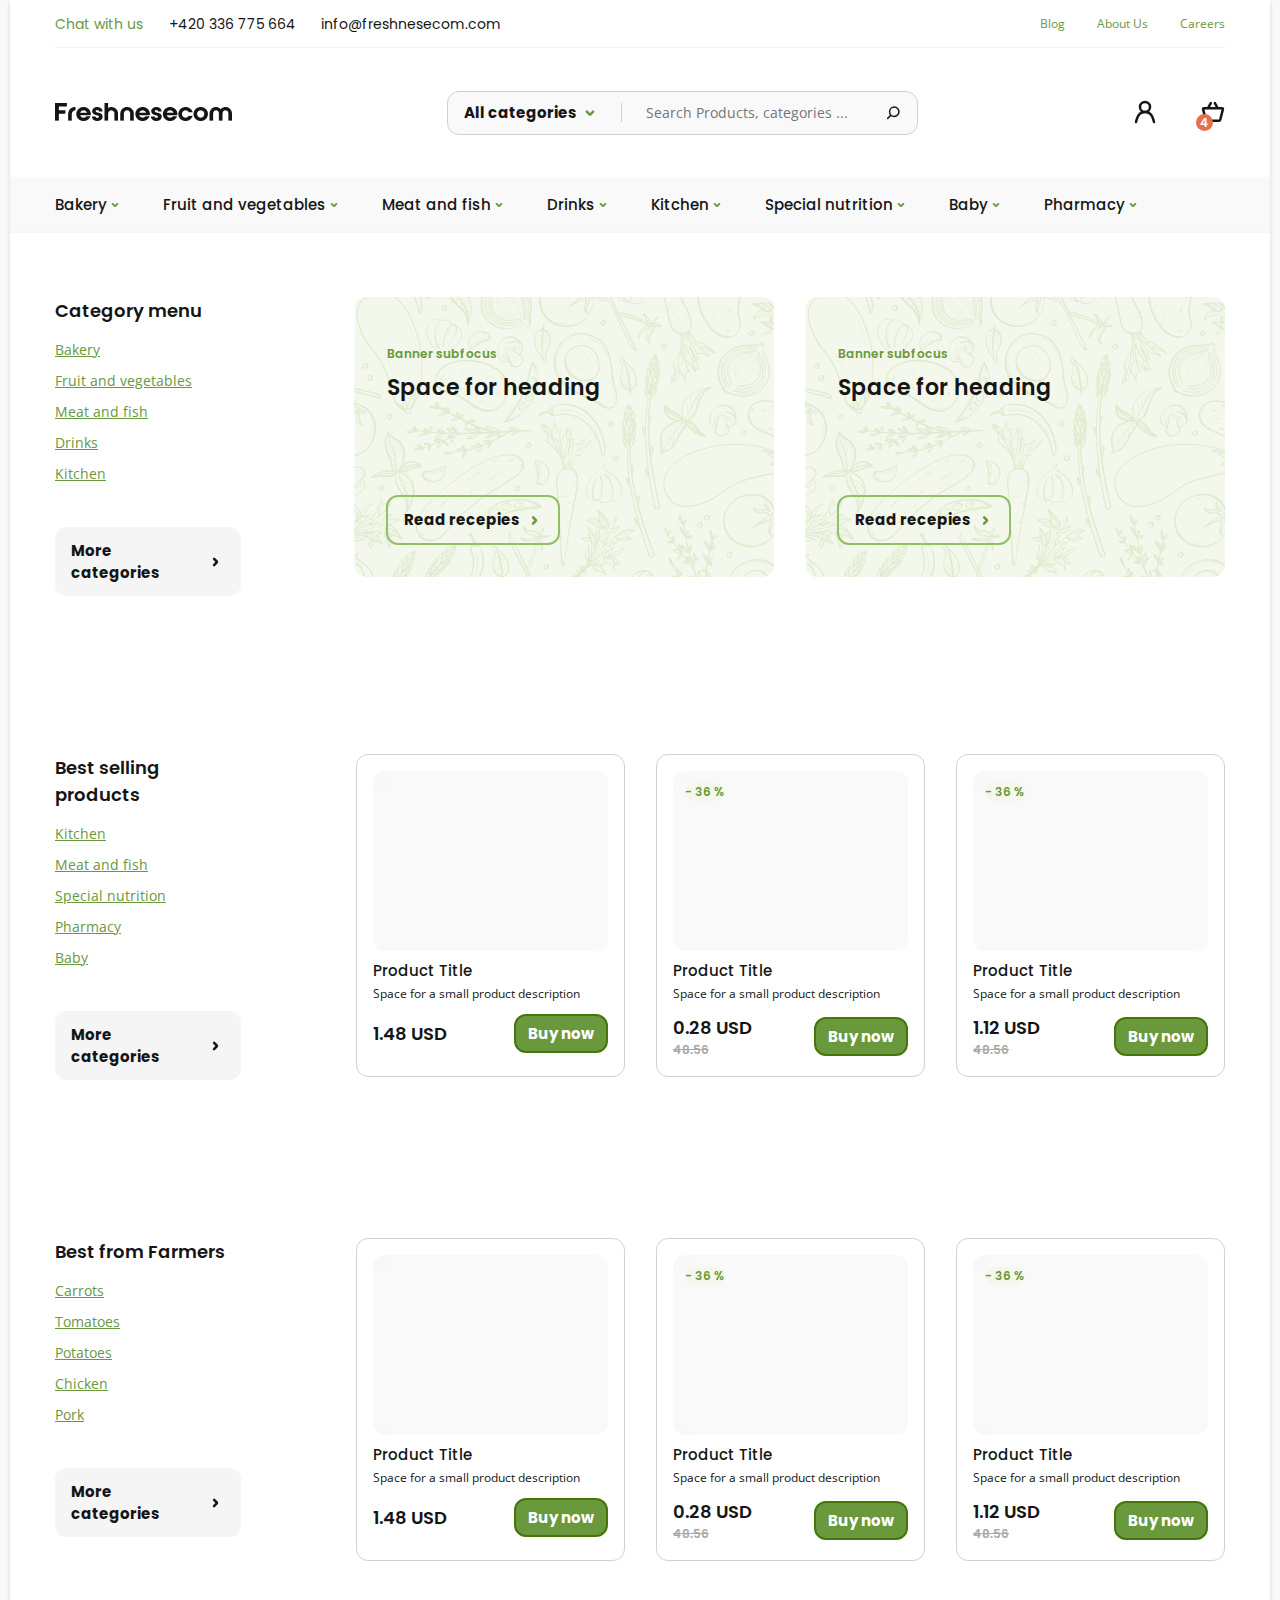
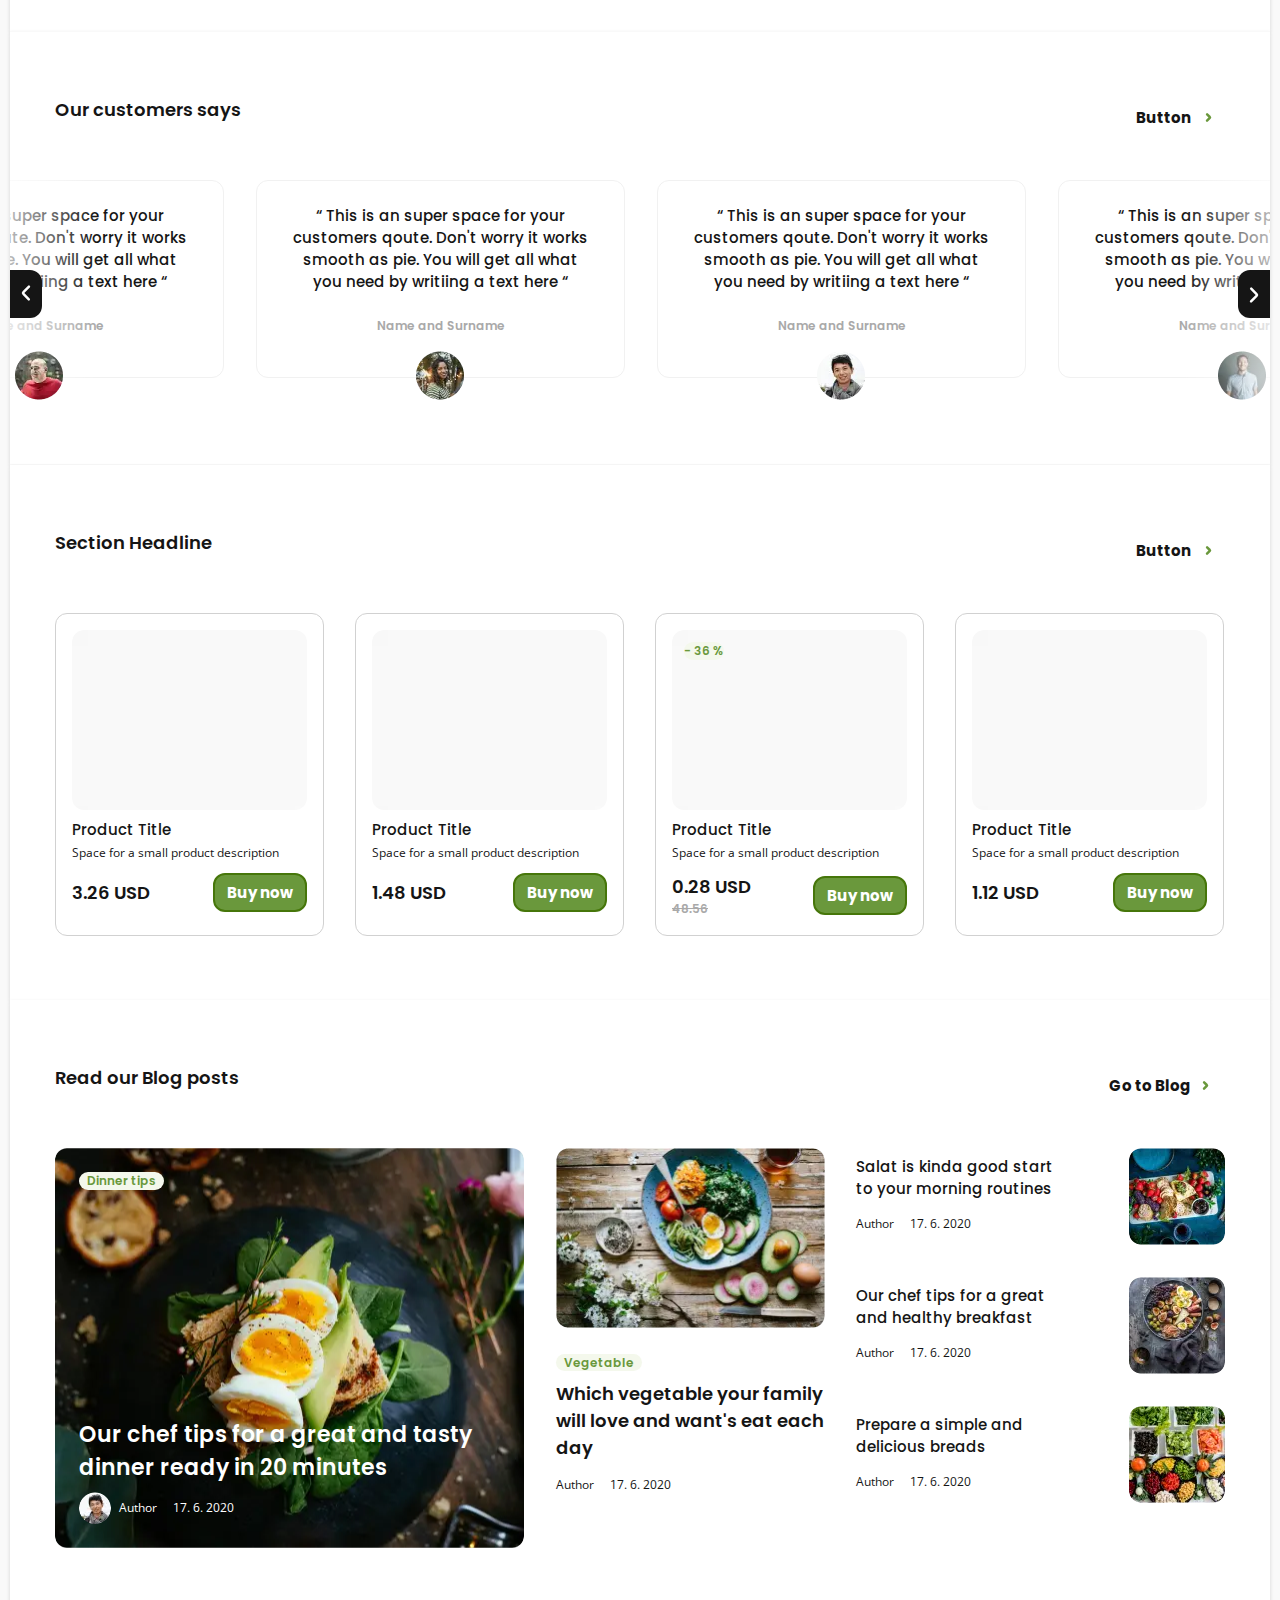
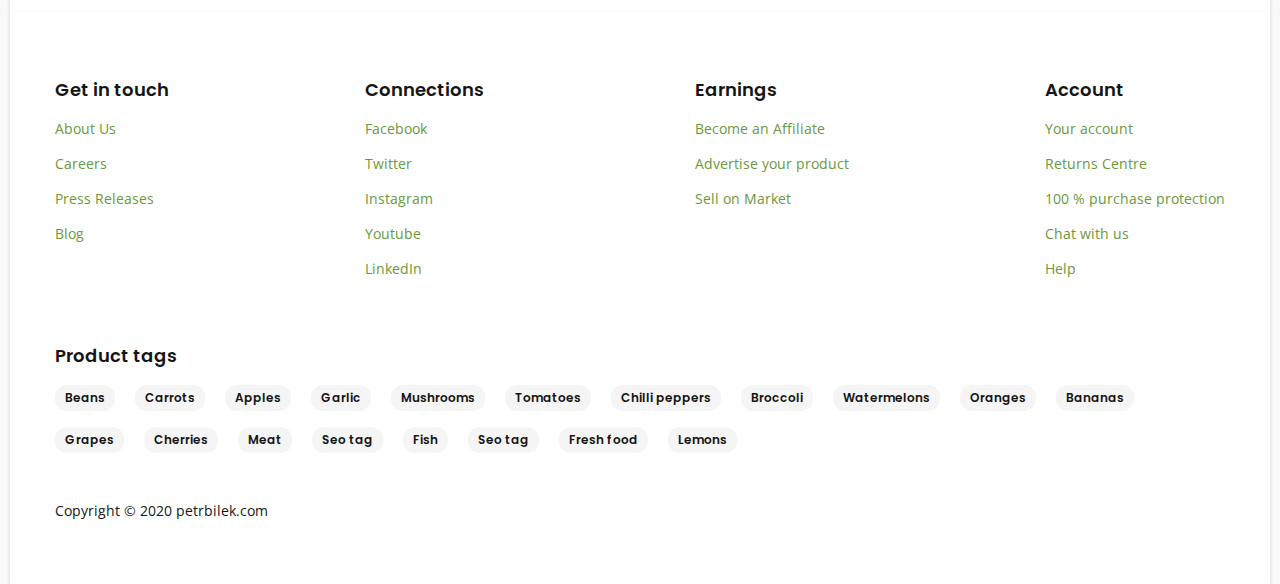
==== commit 182185e9: "done" ====
--- a/index.html
+++ b/index.html
@@ -13,34 +13,46 @@
     <div class="wrapper">         <header class="header">     <div class="header__container">-        <div class="header__contacts">-            <div class="header__contact">-                <a href="#" class="header__contact-item">Chat with us</a>-                <p class="header__contact-item">+420 336 775 664</p>-                <p class="header__contact-item">info@freshnesecom.com</p>-            </div>-            <ul class="header__link">-                <li class="header__item-link"><a href="#">Blog</a></li>-                <li class="header__item-link"><a href="#">About Us</a></li>-                <li class="header__item-link"><a href="#">Careers</a></li>-            </ul>+        <div class="header__content_absol">+            <div class="header__contacts">+                <div class="header__contact">+                    <a href="#" class="header__contact-item">Chat with us</a>+                    <p class="header__contact-item">+420 336 775 664</p>+                    <p class="header__contact-item">info@freshnesecom.com</p>+                </div>+                <ul class="header__link">+                    <li class="header__item-link"><a href="#">Blog</a></li>+                    <li class="header__item-link"><a href="#">About Us</a></li>+                    <li class="header__item-link"><a href="#">Careers</a></li>+                </ul>+            </div>+            <div class="header__menu">+                <a href="./index.html">+                    <picture><source srcset="./img/Freshnesecom.webp" type="image/webp"><img src="./img/Freshnesecom.png" class="logo"></picture>+                </a>+                <div class="header__search">+                    <select name="" id="" class="header__search-select">+                        <option value="All categories">All categories</option>+                    </select>+                    <div class="header__input-body">+                        <input type="text" placeholder="Search Products, categories ..." class="header__search-input">+                        <a href="#"><picture><source srcset="./img/ic-actions-search.svg" type="image/webp"><img src="./img/ic-actions-search.svg" alt="search img" class="header__search-img"></picture></a>+                    </div>++                </div>+                <div class="header__account">+                    <a href="#" class="header__user"><picture><source srcset="./img/ic-actions-user.svg" type="image/webp"><img src="./img/ic-actions-user.svg" alt=""></picture></a>+                    <a href="#" class="header__bascet bascet">+                        <picture><source srcset="./img/ic-ecommerce-basket.svg" type="image/webp"><img src="./img/ic-ecommerce-basket.svg" alt=""></picture>+                        <span class="bascet__span">4</span>+                    </a>+                </div>+            </div>         </div>-        <div class="header__menu">-            <picture><source srcset="./img/Freshnesecom.webp" type="image/webp"><img src="./img/Freshnesecom.png" class="logo"></picture>-            <div class="header__search">-                <select name="" id="" class="header__search-select">-                    <option value="All categories">All categories</option>-                </select>-                <input type="text" placeholder="Search Products, categories ..." class="header__search-input">-                <a href="#"><picture><source srcset="./img/ic-actions-search.svg" type="image/webp"><img src="./img/ic-actions-search.svg" alt="search img" class="header__search-img"></picture></a>-            </div>-            <div class="header__account">-                <a href="#" class="header__user"><picture><source srcset="./img/ic-actions-user.svg" type="image/webp"><img src="./img/ic-actions-user.svg" alt=""></picture></a>-                <a href="#" class="header__bascet bascet">-                    <picture><source srcset="./img/ic-ecommerce-basket.svg" type="image/webp"><img src="./img/ic-ecommerce-basket.svg" alt=""></picture>-                    <span class="bascet__span">4</span>-                </a>-            </div>+    </div>+    <div class="header__burger burger">+        <div class="header__container burger__body" onclick="burger(event, '.header__content_absol')">+            <span class="burger__center"></span>         </div>     </div>     <nav class="header__nav nav">@@ -161,7 +173,7 @@
                         </div>                     </div>                 </section>-                <section class="main__blocks">+                <section class="main__blocks main__blocks_product">                     <div class="main__categoria">                         <h3 class="main__title_h3">Best selling products</h3>                         <ul class="main__links links">@@ -205,7 +217,7 @@
                         </div>                     </div>                 </section>-                <section class="main__blocks">+                <section class="main__blocks main__blocks_product">                     <div class="main__categoria">                         <h3 class="main__title_h3">Best from Farmers</h3>                         <ul class="main__links links">@@ -297,7 +309,7 @@
                             <h3 class="main__title_h3">Section Headline</h3>                             <a href="#" class="main__button_back-none">Button</a>                         </div>-                        <div class="main__banner product">+                        <div class="main__banner product_center">                             <div class="product__item">                                 <picture><source srcset="./img/products__img.webp" type="image/webp"><img src="./img/products__img.png" alt="img" class="product__img"></picture>                                 <h3 class="product__title">Product Title</h2>@@ -458,5 +470,6 @@
     </div> </footer>     </div>+    <script src="./js/script.min.js"></script> </body> </html>--- a/css/style.min.css
+++ b/css/style.min.css
@@ -1 +1 @@
-@charset "UTF-8";*,::after,::before{-webkit-box-sizing:border-box;box-sizing:border-box}ol[class],ul[class]{padding:0}blockquote,body,dd,dl,figcaption,figure,h1,h2,h3,h4,li,ol[class],p,ul[class]{margin:0}body{min-height:100vh;scroll-behavior:smooth;text-rendering:optimizeSpeed;line-height:1.5}ol[class],ul[class]{list-style:none}a:not([class]){-webkit-text-decoration-skip:ink;text-decoration-skip-ink:auto}img{max-width:100%;display:inline-block}article>*+*{margin-top:1em}button,input,select,textarea{font:inherit}body,html{height:100%;line-height:1}body{font-family:Poppins,"Times New Roman",sans-serif;font-size:14px;color:#362f2f;background:#f9f9f9}.wrapper{overflow:hidden;display:-webkit-box;display:-ms-flexbox;display:flex;-webkit-box-orient:vertical;-webkit-box-direction:normal;-ms-flex-direction:column;flex-direction:column;min-height:100%}.main{-webkit-box-flex:1;-ms-flex:1 1 auto;flex:1 1 auto}[class*=__container]{max-width:1260px;padding:0 45px;margin:0 auto;background:#fff;-webkit-box-shadow:0 2px 4px rgba(0,0,0,.15);box-shadow:0 2px 4px rgba(0,0,0,.15)}.header__contacts{display:-webkit-box;display:-ms-flexbox;display:flex;-webkit-box-pack:justify;-ms-flex-pack:justify;justify-content:space-between;height:48px;border-bottom:1px solid rgba(21,21,21,.05)}.header__contacts>*{display:-webkit-box;display:-ms-flexbox;display:flex;-webkit-box-pack:justify;-ms-flex-pack:justify;justify-content:space-between;-webkit-box-align:center;-ms-flex-align:center;align-items:center}.header__contact-item{margin:0 35px 0 0}.header__contact>a{text-decoration:none;color:#6a983c}.header__item-link{list-style-type:none;font-family:"Open Sans","Times New Roman",sans-serif;font-style:normal;font-weight:400;font-size:12px;line-height:16px}.header__item-link>a{text-decoration:none;color:#6a983c}.header__item-link:not(:last-child){margin:0 35px 0 0}.header__menu{height:130px;display:-webkit-box;display:-ms-flexbox;display:flex;-webkit-box-pack:justify;-ms-flex-pack:justify;justify-content:space-between;-webkit-box-align:center;-ms-flex-align:center;align-items:center}.header__search{padding:10px 16px;background:#f9f9f9;border-radius:12px;border:1px solid #d1d1d1}.header__search-select{background:rgba(255,255,255,0);border:none;padding-right:40px;outline:0;font-style:normal;font-weight:700;font-size:15px;line-height:22px;color:#151515;-webkit-appearance:none;-moz-appearance:none;appearance:none;background:url(../img/down.svg) no-repeat 86%;cursor:pointer}.header__search-input{background:0 0;border:none;width:260px;padding:0 15px 0 24px;border-left:1px solid #d1d1d1;outline:0;font-family:"Open Sans","Times New Roman",sans-serif;font-style:normal;font-weight:400;font-size:14px;line-height:19px}.header__search-img{width:16px;height:16px;margin-bottom:-3px;cursor:pointer}.header__user{margin-right:40px}.header__bascet{text-decoration:none;color:#fff;position:relative}.header__bascet>.bascet__span{width:17px;height:17px;text-align:center;font-weight:600;font-size:12px;line-height:18px;background:#e6704b;border-radius:50%;position:absolute;bottom:-2px;left:-5px}.nav__container{background:#f9f9f9}.nav__select{list-style-type:none;display:-webkit-box;display:-ms-flexbox;display:flex;-webkit-box-pack:start;-ms-flex-pack:start;justify-content:flex-start;-webkit-box-align:center;-ms-flex-align:center;align-items:center;height:55px}.nav__item{position:relative;height:23px;margin-right:40px}.nav__item.is-active .select__body{opacity:1}.nav .select__header{cursor:pointer;display:-webkit-box;display:-ms-flexbox;display:flex}.nav .select__current{font-weight:500;font-size:15px;line-height:22px}.nav .select__icon{height:12px;width:12px;margin:5.5px 2px}.nav .select__body{border:1px solid #6a983c;background:#f9f9f9;border-top:0;-webkit-transition:opacity .3s;-o-transition:opacity .3s;transition:opacity .3s;opacity:0;left:0;position:absolute;width:110%;right:0;top:170%}.nav .select__item{cursor:pointer;display:block;font-size:16px;line-height:24px;padding:8px;text-decoration:none;color:#151515}.nav .select__item:hover{background-color:#f2f2f2}.main__blocks{display:-webkit-box;display:-ms-flexbox;display:flex;-webkit-box-pack:justify;-ms-flex-pack:justify;justify-content:space-between;-ms-flex-wrap:wrap;flex-wrap:wrap;padding:64px 0}.main__categoria{width:186px;margin-bottom:30px}.main__title{font-weight:600;font-size:22px;line-height:33px;color:#151515}.main__title_h3{font-weight:600;font-size:18px;line-height:27px;color:#151515;margin-bottom:16px}.main__banner{display:-webkit-box;display:-ms-flexbox;display:flex;-webkit-box-pack:justify;-ms-flex-pack:justify;justify-content:space-between;gap:31px;-ms-flex-wrap:wrap;flex-wrap:wrap}.links__item-link{margin-bottom:12px}.links__item-link>a{color:#6a983c;font-weight:400;font-size:14px;line-height:19px;font-family:"Open Sans","Times New Roman",sans-serif}.links__button{display:inline-block;margin-top:32px;padding:12.5px 38px 12.5px 16px;border-radius:12px;text-decoration:none;font-weight:700;font-size:15px;line-height:22px;color:#151515;background:#f5f5f5 url(../img/ic-chevron-right.svg) no-repeat 90%}.banner__item{width:420px;height:280px;background:url("../img/Rectangle 26.png");border-radius:12px;position:relative}.banner__sub-text_green{margin:48px 0 8px 33px;font-weight:600;font-size:12px;line-height:18px;color:#6a983c}.banner__title{margin-left:33px;font-weight:600;font-size:22px;line-height:33px;color:#151515}.banner__button{position:absolute;left:32px;bottom:32px;padding:12px 38px 12px 16px;border:2px solid #92c064;border-radius:12px;font-weight:700;font-size:15px;line-height:22px;text-decoration:none;color:#151515;background:url(../img/ic-chevron-right-green.svg) no-repeat 90%}.product__item{width:269px;height:323px;padding:16px;border-radius:12px;border:1px solid #d1d1d1;position:relative}.product__img{height:180px;width:237px;border-radius:12px;margin-bottom:16px}.product__title{margin-bottom:4px;font-weight:500;font-size:15px;line-height:22px;font-style:normal}.product__sub-text{margin-bottom:16px;font-weight:400;font-size:12px;line-height:16px;font-family:"Open Sans","Times New Roman",sans-serif}.product__content{display:-webkit-box;display:-ms-flexbox;display:flex;-webkit-box-pack:justify;-ms-flex-pack:justify;justify-content:space-between;-webkit-box-align:center;-ms-flex-align:center;align-items:center}.product__price{font-weight:600;font-size:18px;line-height:27px;display:-webkit-box;display:-ms-flexbox;display:flex;-webkit-box-orient:vertical;-webkit-box-direction:normal;-ms-flex-direction:column;flex-direction:column}.product__button{font-weight:700;font-size:15px;line-height:22px;text-decoration:none;color:#fff;background:#6a983c;padding:6.5px 12px;border-radius:12px;border:2px solid #46760a}.current__percent{position:absolute;left:28px;top:28px;font-weight:600;font-size:12px;line-height:18px;color:#6a983c;border-radius:12px;background:#f4f8ec}.current__old{font-weight:600;font-size:12px;line-height:18px;color:#a9a9a9;text-decoration:line-through}.main__container{width:1260px}.main__blocks_noFlex{display:block;border-top:1px solid #f9f9f9;border-bottom:1px solid #f9f9f9}.main__blocks_noFlex-noB{display:block;border-top:0;border-bottom:0}.main__our{margin:0 0 41px 0;width:100%;display:-webkit-box;display:-ms-flexbox;display:flex;-webkit-box-pack:justify;-ms-flex-pack:justify;justify-content:space-between;-webkit-box-align:center;-ms-flex-align:center;align-items:center}.main__title_h3{font-weight:600;font-size:1.125rem;line-height:27px}.main__button_back-none{text-decoration:none;font-weight:700;font-size:15px;line-height:22px;color:#151515;padding:6px 34px 6px 12px;background:url(../img/ic-chevron-right-green.svg) no-repeat 90%}.main__rows .rows__content{display:-webkit-box;display:-ms-flexbox;display:flex;gap:32px;min-height:220px;overflow:hidden}.our__container{-webkit-box-shadow:0 0 0 rgba(255,255,255,0);box-shadow:0 0 0 rgba(255,255,255,0)}.rows{position:relative}.rows__container{padding:0}.rows__strelka{background:#151515;border-radius:0 12px 12px 0;width:32px;height:48px;display:-webkit-box;display:-ms-flexbox;display:flex;-webkit-box-align:center;-ms-flex-align:center;align-items:center;position:absolute;z-index:10}.rows__strelka-left{left:0;top:90px}.rows__strelka-right{-webkit-transform:rotate(180deg);-ms-transform:rotate(180deg);transform:rotate(180deg);right:0;top:90px}.rows__strelka-right img{-webkit-transform:rotate(360deg);-ms-transform:rotate(360deg);transform:rotate(360deg)}.rows::before{content:"";position:absolute;left:0;top:0;width:88px;height:227px;background:-webkit-gradient(linear,left top,right top,from(#fff),to(rgba(255,255,255,0)));background:-o-linear-gradient(left,#fff 0,rgba(255,255,255,0) 100%);background:linear-gradient(90deg,#fff 0,rgba(255,255,255,0) 100%);opacity:.7}.rows::after{content:"";position:absolute;right:0;top:0;width:88px;height:227px;background:-webkit-gradient(linear,right top,left top,from(#fff),to(rgba(255,255,255,0)));background:-o-linear-gradient(right,#fff 0,rgba(255,255,255,0) 100%);background:linear-gradient(270deg,#fff 0,rgba(255,255,255,0) 100%);opacity:.7}.rows__comment{min-width:369px;height:198px;padding:24px 32px 0;border:1px solid #f1f1f1;border-radius:12px}.rows__text{font-weight:500;font-size:.939rem;line-height:22px;text-align:center;margin-bottom:24px}.rows__NameandSurname{font-weight:600;font-size:12px;line-height:18px;color:#a9a9a9;text-align:center;margin-bottom:16px}.rows__avatarka{position:relative;left:42%}.NoBox{-webkit-box-shadow:0 2px 4px rgba(0,0,0,.15);box-shadow:0 2px 4px rgba(0,0,0,.15)}.block-blog{display:-webkit-box;display:-ms-flexbox;display:flex;-webkit-box-pack:justify;-ms-flex-pack:justify;justify-content:space-between}.block-blog__item1{width:469px;height:400px;border-radius:12px;background:url(../img/Rectangle36.png) no-repeat center;display:-webkit-box;display:-ms-flexbox;display:flex;-webkit-box-orient:vertical;-webkit-box-direction:normal;-ms-flex-direction:column;flex-direction:column;-webkit-box-pack:end;-ms-flex-pack:end;justify-content:flex-end;position:relative}.block-blog__item2{width:269px}.block-blog__item3{width:369px}.block-blog__tips_before{display:inline;padding:0 8px;color:#6a983c;background:#f4f8ec;border-radius:12px;font-weight:600;font-size:.857em;line-height:18px}.block-blog__tips_before-absolute{position:absolute;top:24px;left:24px}.block-blog__title{font-weight:600;font-size:1.125rem;line-height:27px;margin:8px 0 16px}.block-blog__title_white{font-weight:600;font-size:22px;line-height:33px;color:#fff;padding-left:24px}.block-blog__user{font-family:"Open Sans","Times New Roman",sans-serif;font-weight:400;font-size:.857em;line-height:16px;display:-webkit-box;display:-ms-flexbox;display:flex;-webkit-box-pack:start;-ms-flex-pack:start;justify-content:start;-webkit-box-align:center;-ms-flex-align:center;align-items:center;gap:8px}.block-blog__user_white{color:#fff;padding:8px 24px 24px}.block-blog__ava{display:block;border-radius:50%;width:32px;height:32px;-o-object-fit:cover;object-fit:cover}.block-blog__label{margin-right:8px}.block-blog__img{border-radius:12px;width:269px;height:180px;-o-object-fit:cover;object-fit:cover;margin-bottom:24px}.item3__item{display:-webkit-box;display:-ms-flexbox;display:flex;-webkit-box-pack:justify;-ms-flex-pack:justify;justify-content:space-between;gap:34px;margin-bottom:32px}.item3__title{font-weight:500;font-size:.938rem;line-height:22px;color:#151515;margin:8px 34px 16px 0}.item3__img{display:block;min-width:96px;min-height:96px;border-radius:12px;-o-object-fit:cover;object-fit:cover}.footer__info{display:-webkit-box;display:-ms-flexbox;display:flex;-webkit-box-pack:justify;-ms-flex-pack:justify;justify-content:space-between;-ms-flex-wrap:wrap;flex-wrap:wrap;padding-top:64px;margin-bottom:48px}.footer__tags{margin-bottom:32px}.footer__copyright{padding-bottom:64px;font-family:"Open Sans","Times New Roman",sans-serif;font-weight:400;font-size:14px;line-height:19px}.footer__item:not(:first-child,:last-child){margin:0 15px}.footer__title{margin-bottom:16px;font-weight:600;font-size:1.125rem;line-height:27px;color:#151515}.footer__text{display:inline-block;padding:4px 10px;background:#f5f5f5;border-radius:12px;margin:0 16px 16px 0;font-weight:600;font-size:12px;line-height:18px;color:#151515}.footer__text_green{margin-bottom:16px;font-family:"Open Sans","Times New Roman",sans-serif;font-weight:400;font-size:14px;line-height:19px;color:#6a983c}@media (max-width:1215px){[class*=__container]{max-width:970px}}@media (max-width:992px){[class*=__container]{max-width:750px}}@media (max-width:767px){[class*=__container]{max-width:450px}}@media (max-width:479px){[class*=__container]{max-width:none}}.webp .banner__item{background:url("../img/Rectangle 26.png")}.webp .block-blog__item1{background:url(../img/Rectangle36.webp) no-repeat center}+@charset "UTF-8";*,::after,::before{-webkit-box-sizing:border-box;box-sizing:border-box}ol[class],ul[class]{padding:0}blockquote,body,dd,dl,figcaption,figure,h1,h2,h3,h4,li,ol[class],p,ul[class]{margin:0}body{min-height:100vh;scroll-behavior:smooth;text-rendering:optimizeSpeed;line-height:1.5}ol[class],ul[class]{list-style:none}a:not([class]){-webkit-text-decoration-skip:ink;text-decoration-skip-ink:auto}img{max-width:100%;display:inline-block}article>*+*{margin-top:1em}button,input,select,textarea{font:inherit}input::-webkit-inner-spin-button,input::-webkit-outer-spin-button{-webkit-appearance:none;margin:0}input{outline:0}body,html{height:100%;line-height:1}body{font-family:Poppins,"Times New Roman",sans-serif;font-size:14px;color:#362f2f;background:#f9f9f9;color:#151515}.wrapper{overflow:hidden;display:-webkit-box;display:-ms-flexbox;display:flex;-webkit-box-orient:vertical;-webkit-box-direction:normal;-ms-flex-direction:column;flex-direction:column;min-height:100%}.main{-webkit-box-flex:1;-ms-flex:1 1 auto;flex:1 1 auto}[class*=__container]{max-width:1260px;padding:0 45px;margin:0 auto;background:#fff;-webkit-box-shadow:0 2px 4px rgba(0,0,0,.15);box-shadow:0 2px 4px rgba(0,0,0,.15)}.header__contacts{display:-webkit-box;display:-ms-flexbox;display:flex;-webkit-box-pack:justify;-ms-flex-pack:justify;justify-content:space-between;height:48px;border-bottom:1px solid rgba(21,21,21,.05)}.header__contacts>*{display:-webkit-box;display:-ms-flexbox;display:flex;-webkit-box-pack:justify;-ms-flex-pack:justify;justify-content:space-between;-webkit-box-align:center;-ms-flex-align:center;align-items:center}.header__contact{gap:2vw}.header__contact>a{text-decoration:none;color:#6a983c}.header__link{gap:2.5vw}.header__item-link{list-style-type:none;font-family:"Open Sans","Times New Roman",sans-serif;font-style:normal;font-weight:400;font-size:12px;line-height:16px}.header__item-link>a{text-decoration:none;color:#6a983c}.header__menu{height:130px;display:-webkit-box;display:-ms-flexbox;display:flex;-webkit-box-pack:justify;-ms-flex-pack:justify;justify-content:space-between;-webkit-box-align:center;-ms-flex-align:center;align-items:center}.header__search{padding:10px 16px;background:#f9f9f9;border-radius:12px;border:1px solid #d1d1d1}.header__search-select{background:rgba(255,255,255,0);border:none;padding-right:40px;outline:0;font-style:normal;font-weight:700;font-size:15px;line-height:22px;color:#151515;-webkit-appearance:none;-moz-appearance:none;appearance:none;background:url(../img/down.svg) no-repeat 86%;cursor:pointer}.header__input-body{display:inline-block}.header__search-input{background:0 0;border:none;width:260px;padding:0 15px 0 24px;border-left:1px solid #d1d1d1;outline:0;font-family:"Open Sans","Times New Roman",sans-serif;font-style:normal;font-weight:400;font-size:14px;line-height:19px}.header__search-img{width:16px;height:16px;margin-bottom:-3px;cursor:pointer}.header__user{margin-right:40px}.header__bascet{text-decoration:none;color:#fff;position:relative}.header__bascet>.bascet__span{width:17px;height:17px;text-align:center;font-weight:600;font-size:12px;line-height:18px;background:#e6704b;border-radius:50%;position:absolute;bottom:-2px;left:-5px}.nav__container{background:#f9f9f9}.nav__select{list-style-type:none;display:-webkit-box;display:-ms-flexbox;display:flex;-webkit-box-pack:start;-ms-flex-pack:start;justify-content:flex-start;-webkit-box-align:center;-ms-flex-align:center;align-items:center;-ms-flex-wrap:wrap;flex-wrap:wrap;min-height:55px}.nav__item{position:relative;height:23px;margin-right:40px;white-space:nowrap}.nav__item.is-active .select__body{display:block}.nav .select__header{cursor:pointer;display:-webkit-box;display:-ms-flexbox;display:flex;-webkit-box-align:center;-ms-flex-align:center;align-items:center}.nav .select__current{font-weight:500;font-size:15px;line-height:22px}.nav .select__icon{height:12px;width:12px;margin:2px 2px}.nav .select__body{border:1px solid #6a983c;background:#f9f9f9;border-top:0;display:none;left:0;position:absolute;width:110%;right:0;top:170%;z-index:10}.nav .select__item{cursor:pointer;display:block;font-size:16px;line-height:24px;padding:8px;text-decoration:none;color:#151515}.nav .select__item:hover{background-color:#f2f2f2}.header__burger>div{height:50px;width:100%;display:none}.burger>div{-webkit-box-pack:end;-ms-flex-pack:end;justify-content:flex-end;-webkit-box-align:center;-ms-flex-align:center;align-items:center;background:#fff;position:relative;z-index:60}.burger__center{display:inline-block;width:30px;height:5px;border-radius:10px;background:#cfcfcf;position:relative}.burger__center::before{content:"";position:absolute;top:-10px;left:0;display:inline-block;width:30px;height:5px;border-radius:10px;background:#cfcfcf}.burger__center::after{content:"";position:absolute;top:10px;left:0;display:inline-block;width:30px;height:5px;border-radius:10px;background:#cfcfcf}.main__blocks{display:-webkit-box;display:-ms-flexbox;display:flex;-webkit-box-pack:justify;-ms-flex-pack:justify;justify-content:space-between;-ms-flex-wrap:wrap;flex-wrap:wrap;padding:64px 0}.main__categoria{width:186px;margin-bottom:30px}.main__title{font-weight:600;font-size:22px;line-height:33px;color:#151515}.main__title_h3{font-weight:600;font-size:18px;line-height:27px;color:#151515;margin-bottom:16px}.main__banner{display:-webkit-box;display:-ms-flexbox;display:flex;-webkit-box-pack:justify;-ms-flex-pack:justify;justify-content:space-between;gap:31px;-ms-flex-wrap:wrap;flex-wrap:wrap}.links__item-link{margin-bottom:12px}.links__item-link>a{color:#6a983c;font-weight:400;font-size:14px;line-height:19px;font-family:"Open Sans","Times New Roman",sans-serif}.links__button{display:inline-block;margin-top:32px;padding:12.5px 38px 12.5px 16px;border-radius:12px;text-decoration:none;font-weight:700;font-size:15px;line-height:22px;color:#151515;background:#f5f5f5 url(../img/ic-chevron-right.svg) no-repeat 90%}.banner__item{width:420px;height:280px;background:url("../img/Rectangle 26.png");border-radius:12px;position:relative}.banner__sub-text_green{margin:48px 0 8px 33px;font-weight:600;font-size:12px;line-height:18px;color:#6a983c}.banner__title{margin-left:33px;font-weight:600;font-size:22px;line-height:33px;color:#151515}.banner__button{position:absolute;left:32px;bottom:32px;padding:12px 38px 12px 16px;border:2px solid #92c064;border-radius:12px;font-weight:700;font-size:15px;line-height:22px;text-decoration:none;color:#151515;background:url(../img/ic-chevron-right-green.svg) no-repeat 90%}.product__item{width:269px;height:323px;padding:16px;border-radius:12px;border:1px solid #d1d1d1;position:relative}.product__img{height:180px;width:237px;border-radius:12px;margin-bottom:7px}.product__title{margin-bottom:4px;font-weight:500;font-size:15px;line-height:22px;font-style:normal}.product__sub-text{margin-bottom:12px;font-weight:400;font-size:12px;line-height:16px;font-family:"Open Sans","Times New Roman",sans-serif}.product__content{display:-webkit-box;display:-ms-flexbox;display:flex;-webkit-box-pack:justify;-ms-flex-pack:justify;justify-content:space-between;-webkit-box-align:center;-ms-flex-align:center;align-items:center}.product__price{font-weight:600;font-size:18px;line-height:27px;display:-webkit-box;display:-ms-flexbox;display:flex;-webkit-box-orient:vertical;-webkit-box-direction:normal;-ms-flex-direction:column;flex-direction:column}.product__button{font-weight:700;font-size:15px;line-height:22px;text-decoration:none;color:#fff;background:#6a983c;padding:6.5px 12px;border-radius:12px;border:2px solid #46760a}.current__percent{position:absolute;left:28px;top:28px;font-weight:600;font-size:12px;line-height:18px;color:#6a983c;border-radius:12px;background:#f4f8ec}.current__old{font-weight:600;font-size:12px;line-height:18px;color:#a9a9a9;text-decoration:line-through}.main__container{width:1260px}.main__blocks_noFlex{display:block;border-top:1px solid #f9f9f9;border-bottom:1px solid #f9f9f9}.main__blocks_noFlex-noB{display:block;border-top:0;border-bottom:0}.main__our{margin:0 0 41px 0;width:100%;display:-webkit-box;display:-ms-flexbox;display:flex;-webkit-box-pack:justify;-ms-flex-pack:justify;justify-content:space-between;-webkit-box-align:center;-ms-flex-align:center;align-items:center}.main__title_h3{font-weight:600;font-size:1.125rem;line-height:27px}.main__button_back-none{text-decoration:none;font-weight:700;font-size:15px;line-height:22px;color:#151515;padding:6px 34px 6px 12px;background:url(../img/ic-chevron-right-green.svg) no-repeat 90%}.main__rows .rows__content{display:-webkit-box;display:-ms-flexbox;display:flex;gap:32px;min-height:220px;overflow:hidden}.our__container{-webkit-box-shadow:0 0 0 rgba(255,255,255,0);box-shadow:0 0 0 rgba(255,255,255,0)}.rows{position:relative}.rows__container{padding:0}.rows__strelka{background:#151515;border-radius:0 12px 12px 0;width:32px;height:48px;display:-webkit-box;display:-ms-flexbox;display:flex;-webkit-box-align:center;-ms-flex-align:center;align-items:center;position:absolute;z-index:10}.rows__strelka-left{left:0;top:90px}.rows__strelka-right{-webkit-transform:rotate(180deg);-ms-transform:rotate(180deg);transform:rotate(180deg);right:0;top:90px}.rows__strelka-right img{-webkit-transform:rotate(360deg);-ms-transform:rotate(360deg);transform:rotate(360deg)}.rows::before{content:"";position:absolute;left:0;top:0;width:88px;height:227px;background:-webkit-gradient(linear,left top,right top,from(#fff),to(rgba(255,255,255,0)));background:-o-linear-gradient(left,#fff 0,rgba(255,255,255,0) 100%);background:linear-gradient(90deg,#fff 0,rgba(255,255,255,0) 100%);opacity:.7}.rows::after{content:"";position:absolute;right:0;top:0;width:88px;height:227px;background:-webkit-gradient(linear,right top,left top,from(#fff),to(rgba(255,255,255,0)));background:-o-linear-gradient(right,#fff 0,rgba(255,255,255,0) 100%);background:linear-gradient(270deg,#fff 0,rgba(255,255,255,0) 100%);opacity:.7}.rows__comment{min-width:369px;height:198px;padding:24px 32px 0;border:1px solid #f1f1f1;border-radius:12px}.rows__text{font-weight:500;font-size:.939rem;line-height:22px;text-align:center;margin-bottom:24px}.rows__NameandSurname{font-weight:600;font-size:12px;line-height:18px;color:#a9a9a9;text-align:center;margin-bottom:16px}.rows__avatarka{position:relative;left:42%}.NoBox{-webkit-box-shadow:0 2px 4px rgba(0,0,0,.15);box-shadow:0 2px 4px rgba(0,0,0,.15)}.block-blog{display:-webkit-box;display:-ms-flexbox;display:flex;-webkit-box-pack:justify;-ms-flex-pack:justify;justify-content:space-between}.block-blog__item1{width:469px;height:400px;border-radius:12px;background:url(../img/Rectangle36.png) no-repeat center;display:-webkit-box;display:-ms-flexbox;display:flex;-webkit-box-orient:vertical;-webkit-box-direction:normal;-ms-flex-direction:column;flex-direction:column;-webkit-box-pack:end;-ms-flex-pack:end;justify-content:flex-end;position:relative}.block-blog__item2{width:269px}.block-blog__item3{width:369px}.block-blog__tips_before{display:inline;padding:0 8px;color:#6a983c;background:#f4f8ec;border-radius:12px;font-weight:600;font-size:.857em;line-height:18px}.block-blog__tips_before-absolute{position:absolute;top:24px;left:24px}.block-blog__title{font-weight:600;font-size:1.125rem;line-height:27px;margin:8px 0 16px}.block-blog__title_white{font-weight:600;font-size:22px;line-height:33px;color:#fff;padding-left:24px}.block-blog__user{font-family:"Open Sans","Times New Roman",sans-serif;font-weight:400;font-size:.857em;line-height:16px;display:-webkit-box;display:-ms-flexbox;display:flex;-webkit-box-pack:start;-ms-flex-pack:start;justify-content:start;-webkit-box-align:center;-ms-flex-align:center;align-items:center;gap:8px}.block-blog__user_white{color:#fff;padding:8px 24px 24px}.block-blog__ava{display:block;border-radius:50%;width:32px;height:32px;-o-object-fit:cover;object-fit:cover}.block-blog__label{margin-right:8px}.block-blog__img{border-radius:12px;width:269px;height:180px;-o-object-fit:cover;object-fit:cover;margin-bottom:24px}.item3__item{display:-webkit-box;display:-ms-flexbox;display:flex;-webkit-box-pack:justify;-ms-flex-pack:justify;justify-content:space-between;gap:34px;margin-bottom:32px}.item3__title{font-weight:500;font-size:.938rem;line-height:22px;color:#151515;margin:8px 34px 16px 0}.item3__img{display:block;min-width:96px;min-height:96px;border-radius:12px;-o-object-fit:cover;object-fit:cover}.footer__info{display:-webkit-box;display:-ms-flexbox;display:flex;-webkit-box-pack:justify;-ms-flex-pack:justify;justify-content:space-between;-ms-flex-wrap:wrap;flex-wrap:wrap;padding-top:64px;margin-bottom:48px}.footer__tags{margin-bottom:32px}.footer__copyright{padding-bottom:64px;font-family:"Open Sans","Times New Roman",sans-serif;font-weight:400;font-size:14px;line-height:19px}.footer__item:not(:first-child,:last-child){margin:0 15px}.footer__title{margin-bottom:16px;font-weight:600;font-size:1.125rem;line-height:27px;color:#151515}.footer__text{display:inline-block;padding:4px 10px;background:#f5f5f5;border-radius:12px;margin:0 16px 16px 0;font-weight:600;font-size:12px;line-height:18px;color:#151515}.footer__text_green{margin-bottom:16px;font-family:"Open Sans","Times New Roman",sans-serif;font-weight:400;font-size:14px;line-height:19px;color:#6a983c}@media (max-width:1215px){[class*=__container]{max-width:970px}.nav__container{padding:0 10px}.nav__item{margin:10px 10px}.banner{-webkit-box-orient:vertical;-webkit-box-direction:normal;-ms-flex-direction:column;flex-direction:column;-webkit-box-flex:1;-ms-flex:1 1;flex:1 1;-webkit-box-align:center;-ms-flex-align:center;align-items:center}.main__blocks_product{-ms-flex-wrap:nowrap;flex-wrap:nowrap}.product{-webkit-box-pack:start;-ms-flex-pack:start;justify-content:flex-start;-webkit-box-flex:0;-ms-flex:0 1 65%;flex:0 1 65%}.main__block-blog{-ms-flex-wrap:wrap;flex-wrap:wrap}.main__block-blog>div{margin-bottom:30px}}@media (max-width:992px){[class*=__container]{max-width:750px}.nav__container{padding:6px 10px}.header__container{position:relative}.header__content_absol{position:absolute;-webkit-transition:top .5s ease-in-out;-o-transition:top .5s ease-in-out;transition:top .5s ease-in-out;left:0;top:-1000px;width:100%;height:350px;background:#fff;border-bottom:1px solid #d1d1d1;z-index:50;padding:0 10px;display:-webkit-box;display:-ms-flexbox;display:flex;-webkit-box-orient:vertical;-webkit-box-direction:normal;-ms-flex-direction:column;flex-direction:column;gap:15px}.header__burger>div{display:-webkit-box;display:-ms-flexbox;display:flex}.burger__active{top:50px}.body__active{overflow:hidden}.header__contacts{-webkit-box-ordinal-group:3;-ms-flex-order:2;order:2;-webkit-box-orient:vertical;-webkit-box-direction:normal;-ms-flex-direction:column;flex-direction:column;-webkit-box-align:center;-ms-flex-align:center;align-items:center;gap:15px;padding-top:15px;border:none;border-top:1px solid rgba(21,21,21,.05)}.header__contact{gap:4vw}.header__link{gap:11.8vw}.header__menu{-webkit-box-ordinal-group:2;-ms-flex-order:1;order:1;-webkit-box-orient:vertical;-webkit-box-direction:normal;-ms-flex-direction:column;flex-direction:column;gap:10px;margin:25px 0}.product{-webkit-box-pack:start;-ms-flex-pack:start;justify-content:flex-start;-webkit-box-flex:0;-ms-flex:0 1;flex:0 1}.product_center{-webkit-box-pack:center;-ms-flex-pack:center;justify-content:center}.block-blog__item1{margin:0 auto}}@media (max-width:767px){[class*=__container]{max-width:450px}.header__input-body{display:block;width:100%}.header__search{width:80%}.header__search-select{display:-webkit-box;display:-ms-flexbox;display:flex;padding-right:20px;background:url(../img/down.svg) no-repeat 100%;margin:0 auto;padding-bottom:5px;margin-bottom:5px;border-bottom:1px solid #d1d1d1}.header__search-input{padding:0;width:89%;border:none}.header__search-img{float:right}.main__container{padding:0 10px!important}.product{-webkit-box-pack:center;-ms-flex-pack:center;justify-content:center;-webkit-box-flex:1;-ms-flex:1 1;flex:1 1}.main__blocks_product{-ms-flex-wrap:wrap;flex-wrap:wrap}.block-blog{-webkit-box-pack:center;-ms-flex-pack:center;justify-content:center}.footer__info{-ms-flex-pack:distribute;justify-content:space-around}}@media (max-width:479px){[class*=__container]{max-width:100vw}.nav__select{-webkit-box-pack:justify;-ms-flex-pack:justify;justify-content:space-between}.header__contact{-webkit-box-orient:vertical;-webkit-box-direction:normal;-ms-flex-direction:column;flex-direction:column;gap:15px}.main__blocks{-webkit-box-orient:vertical;-webkit-box-direction:normal;-ms-flex-direction:column;flex-direction:column}.banner__item{width:100%}.footer__container{padding:0 10px}}.webp .banner__item{background:url("../img/Rectangle 26.png")}.webp .block-blog__item1{background:url(../img/Rectangle36.webp) no-repeat center}